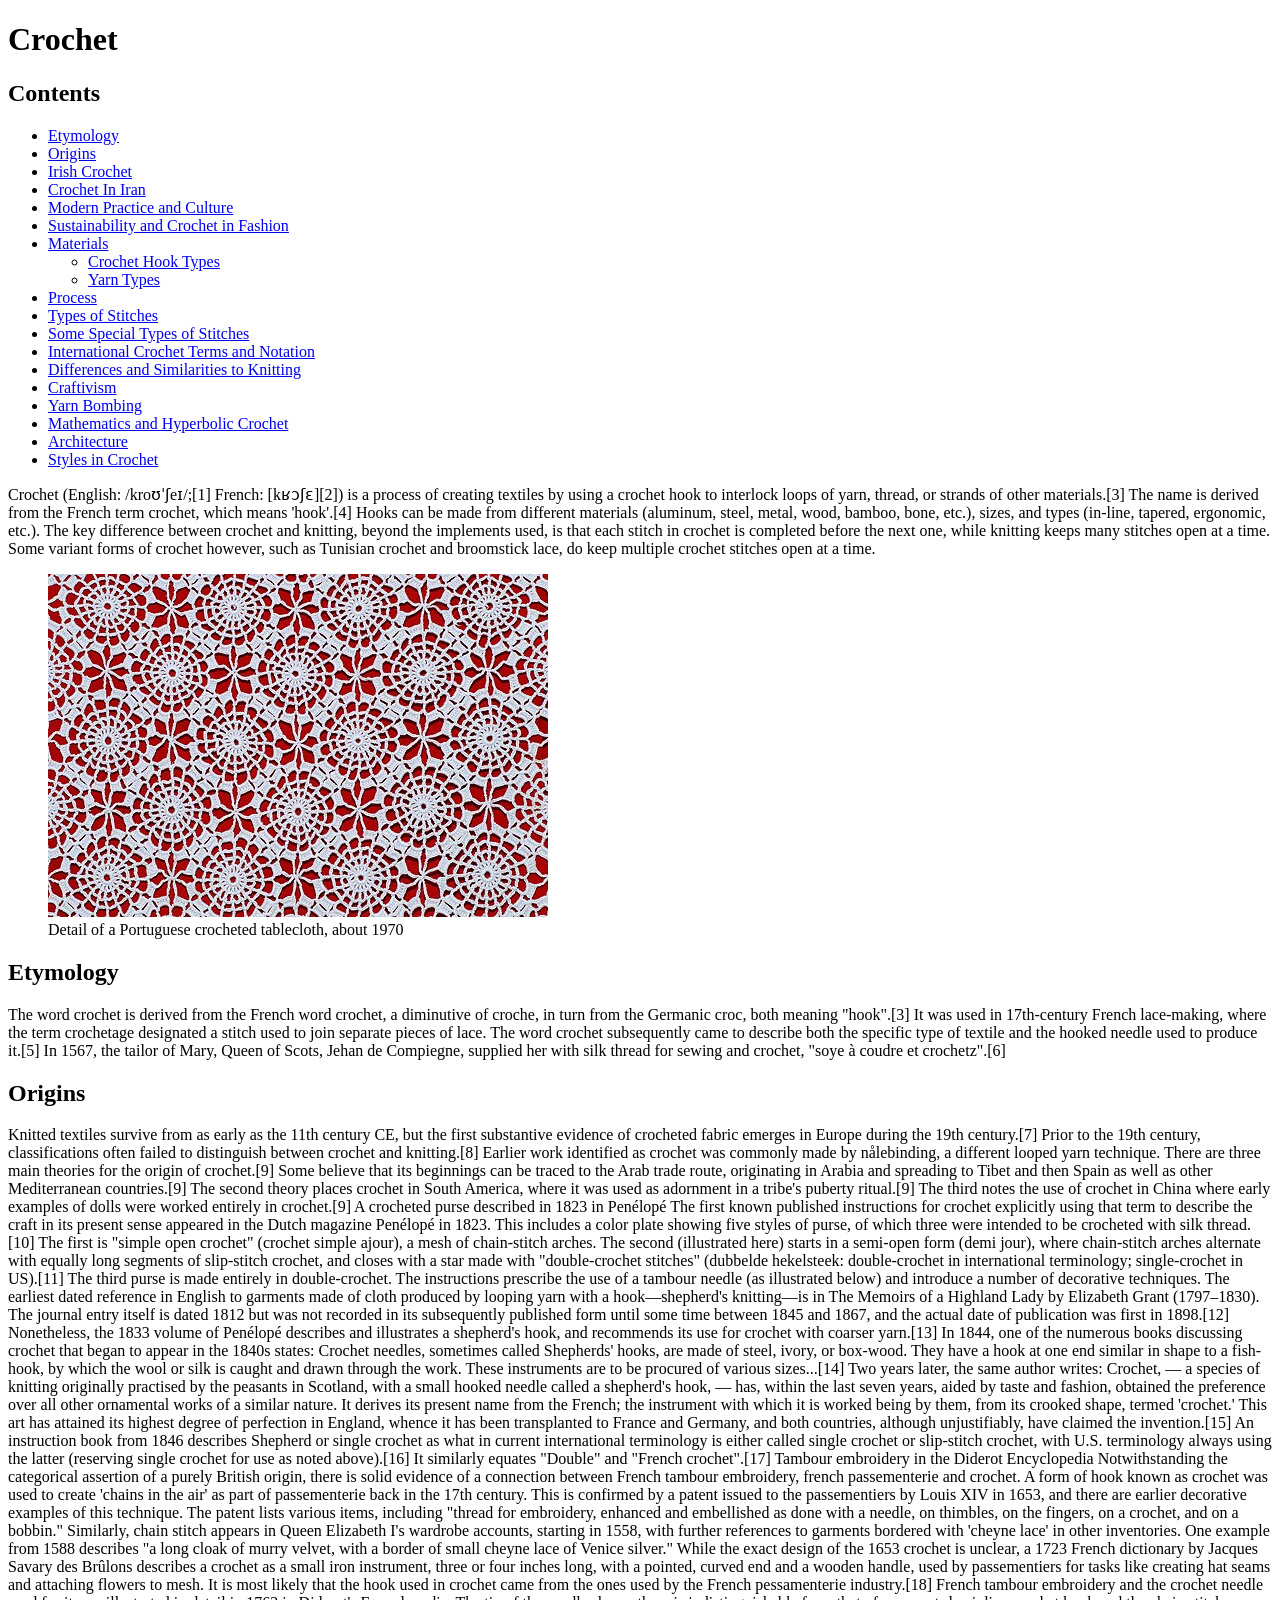
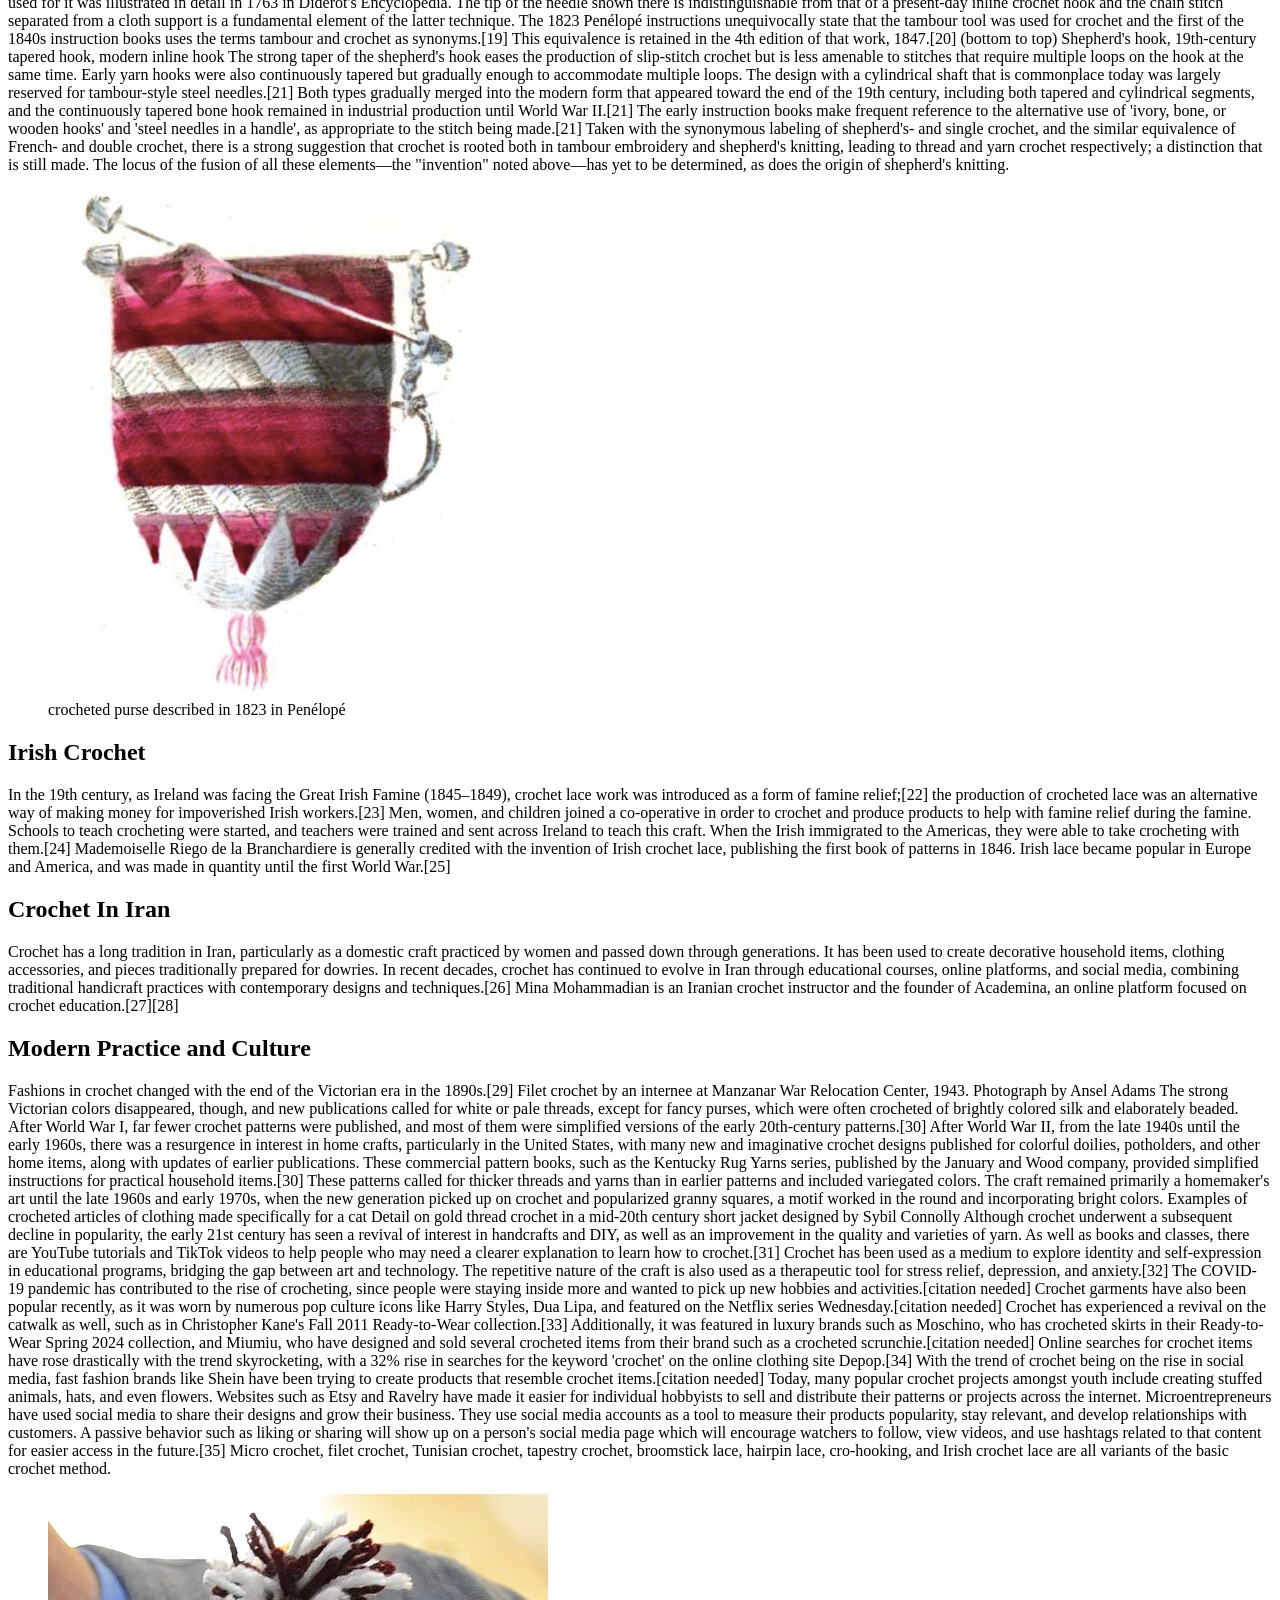
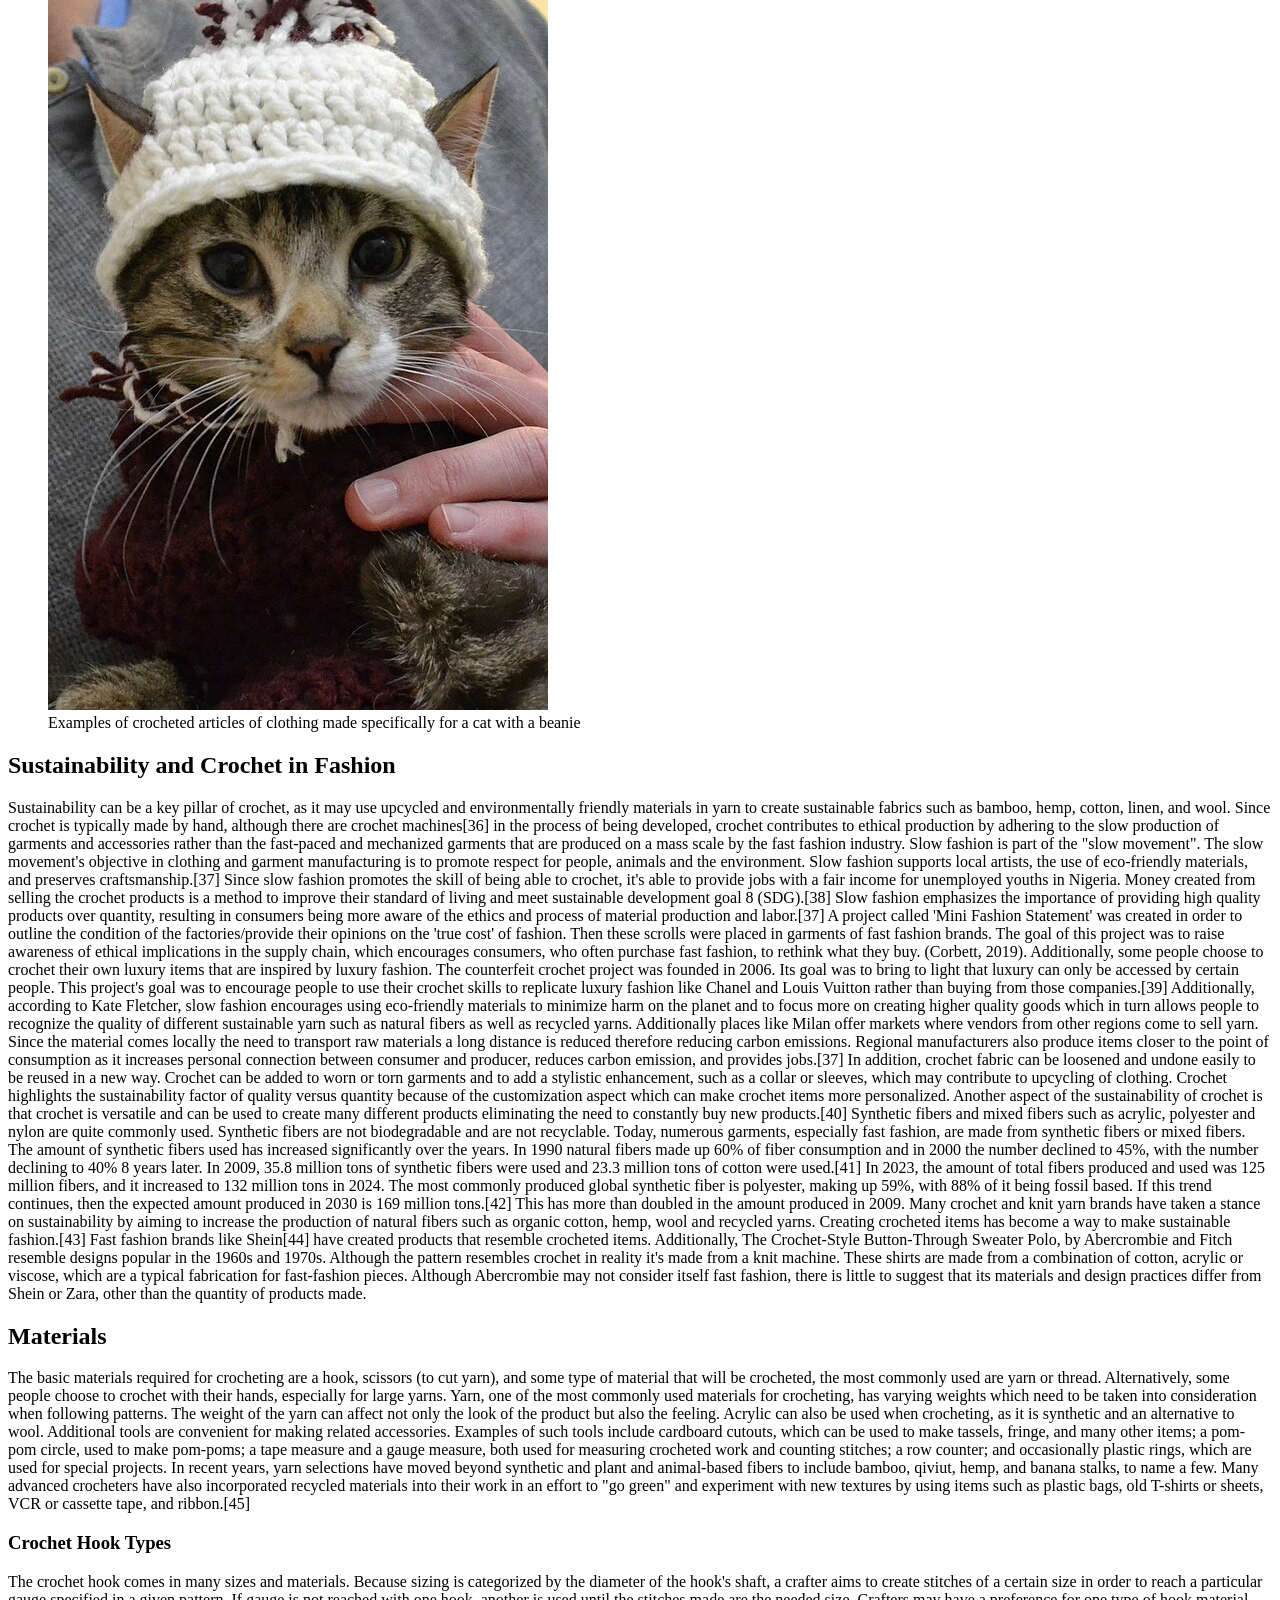
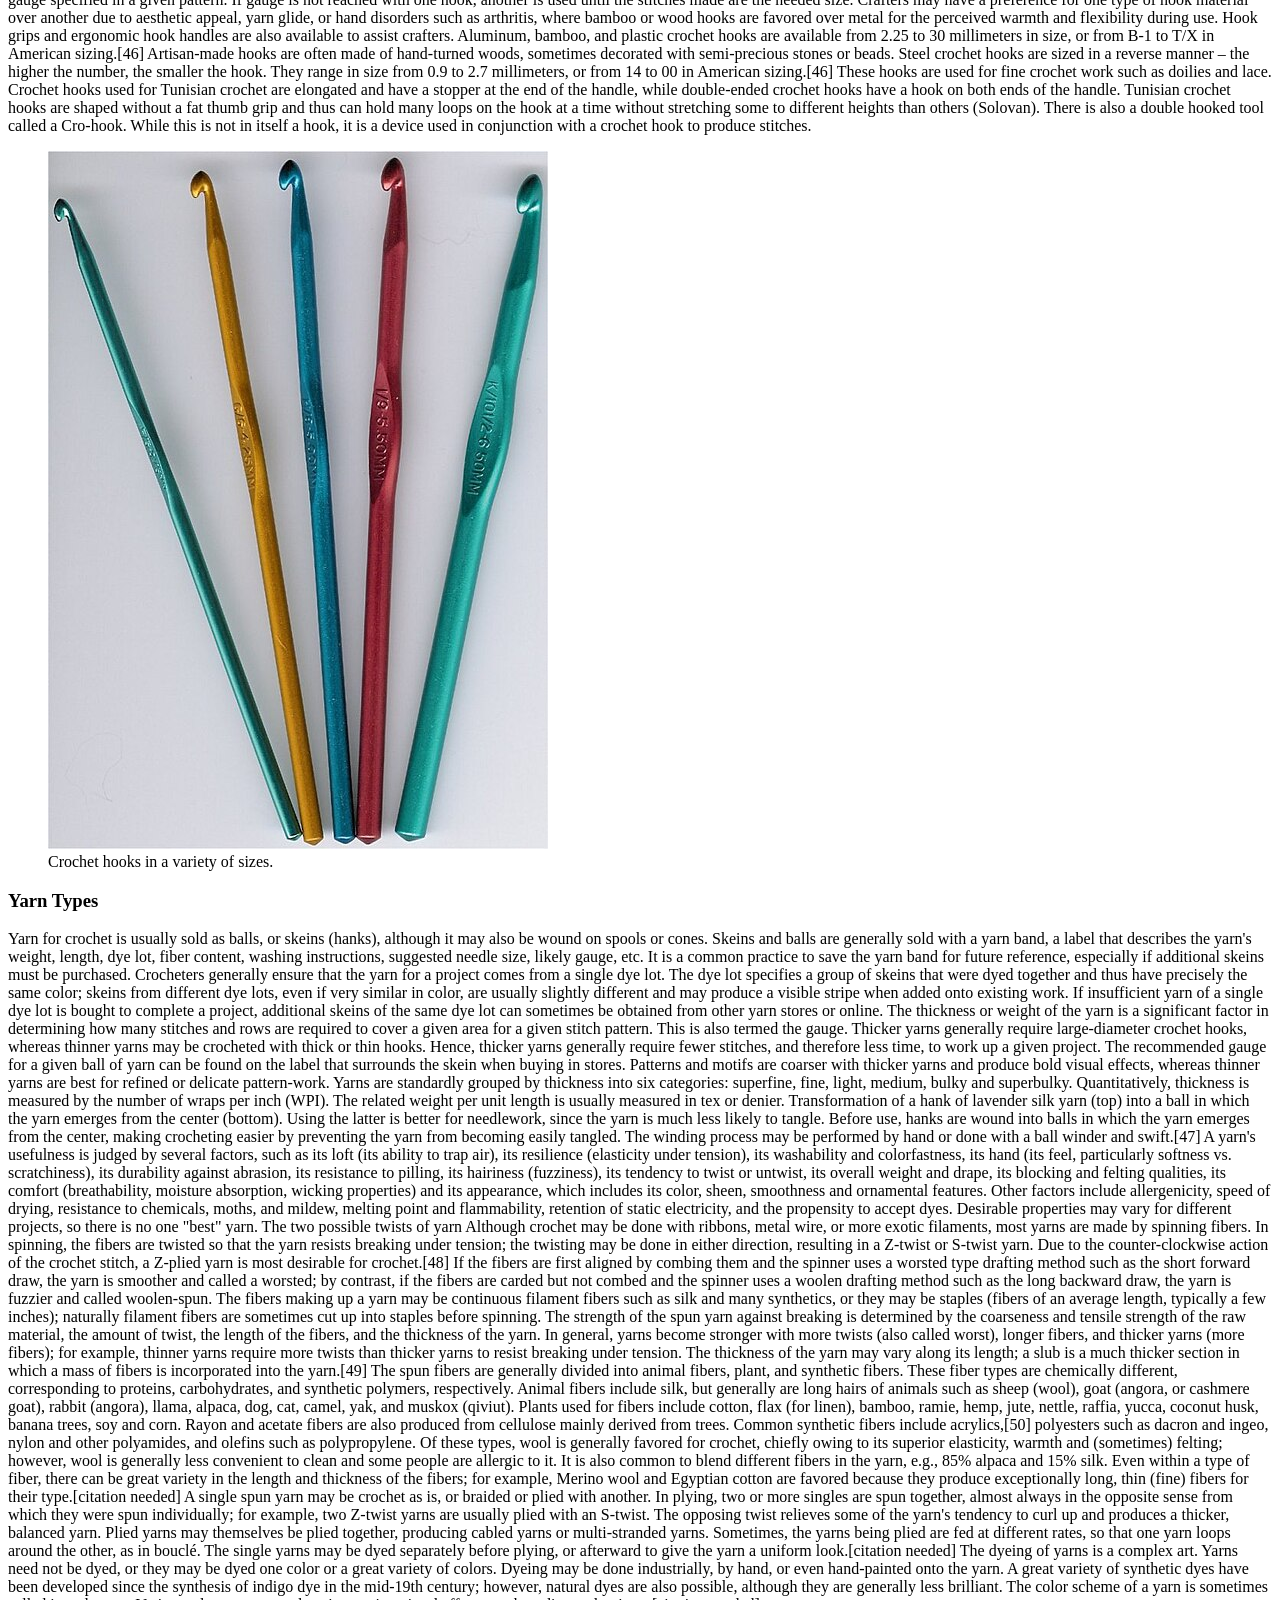
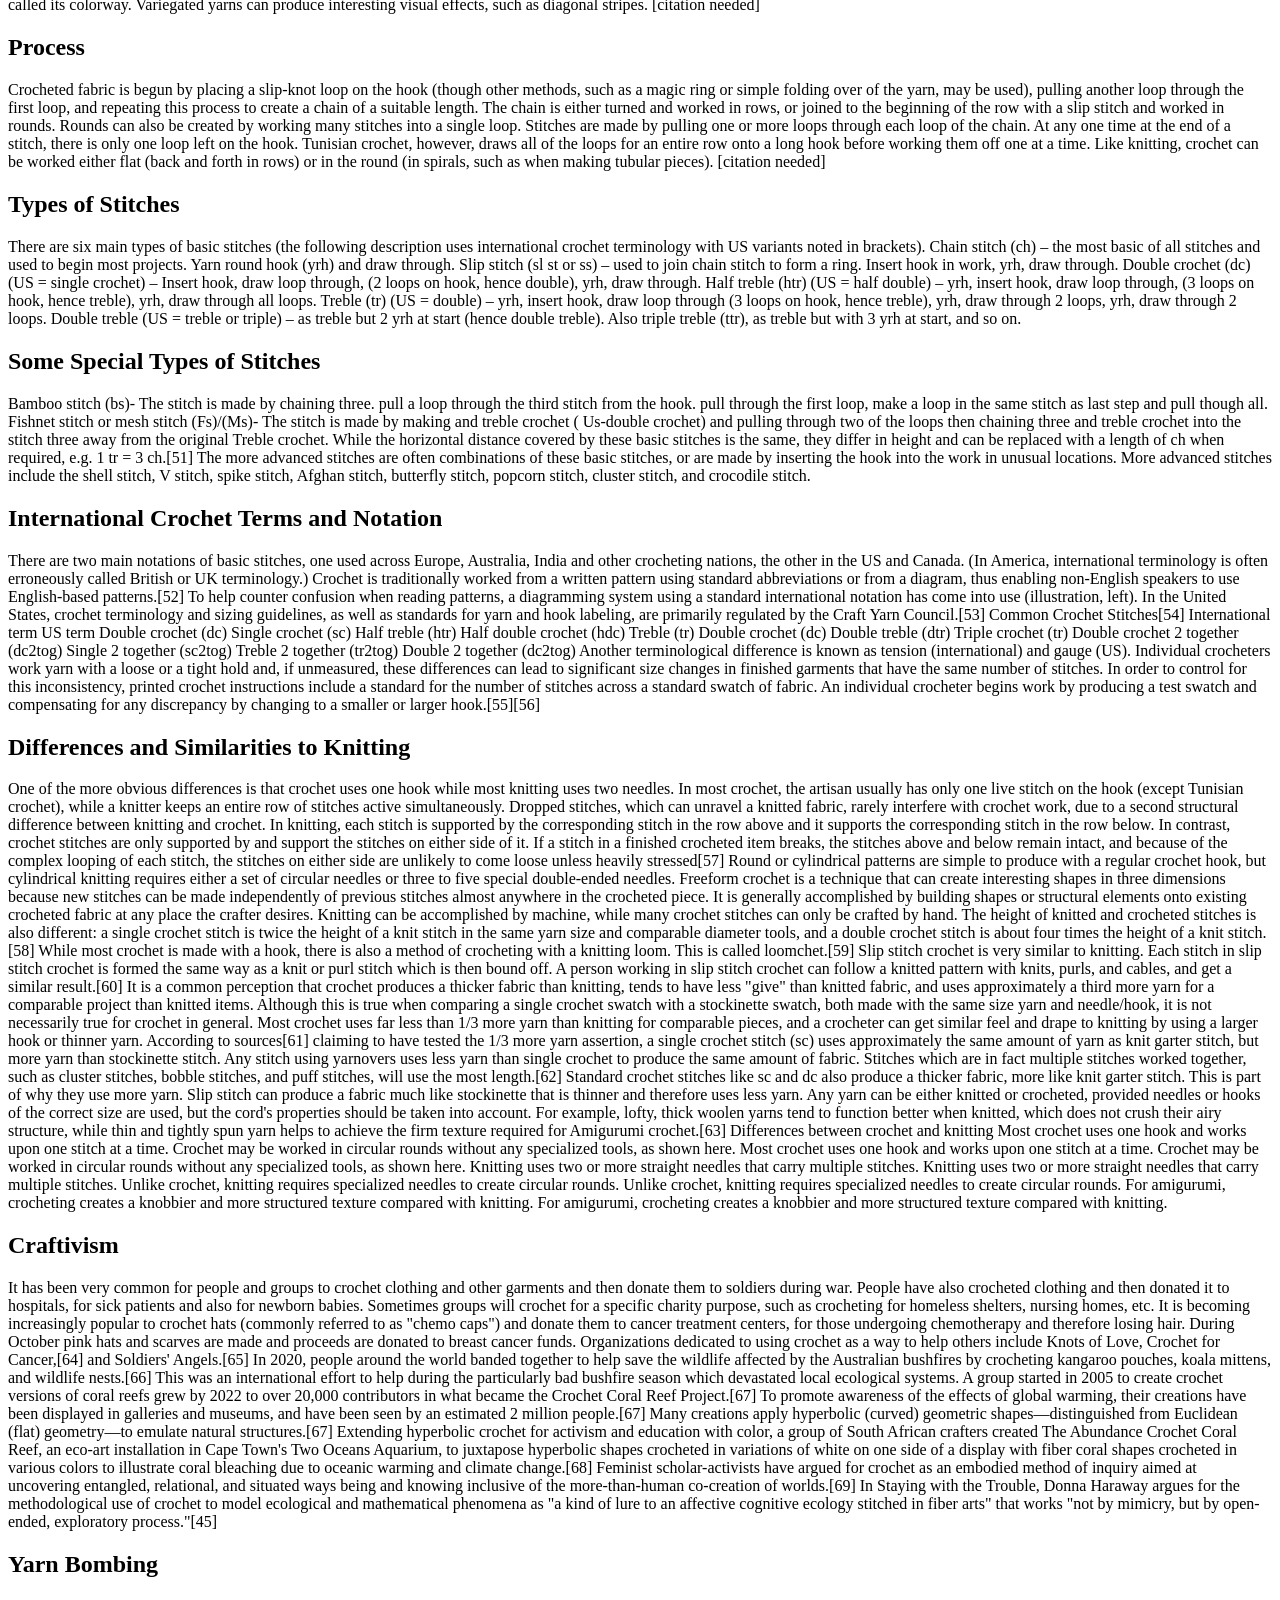
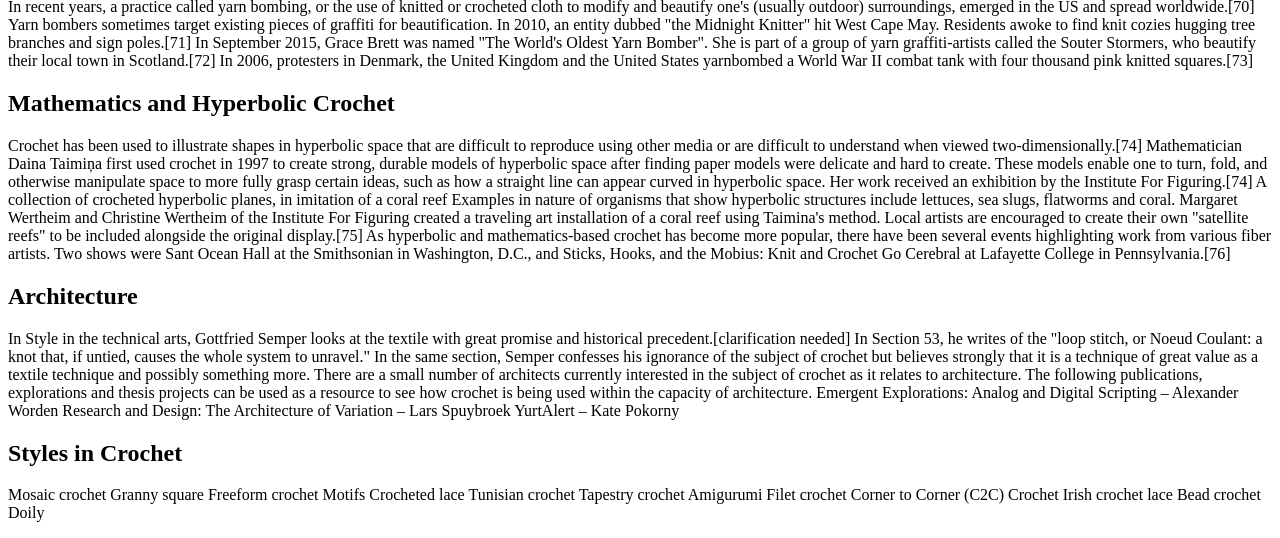
==== 4/crochet-wiki.html @ 982c7b66 "Add crochet Wikipedia assignment 09/28" ====
<!DOCTYPE html>

<html lang="en">
<meta charset="UTF-8">
<meta name="viewport" content="width=device-width, initial-scale=1.0">

<!DOCTYPE html>

<html lang="en">

<head>
    <meta charset="UTF-8">
    <meta name="viewport" content="width=device-width, initial-scale=1.0">

    <title>Crochet Wiki TP</title>

    <style>
        img {
            max-width: 100%;
            height: auto;
        }

        /* Hide visually, but keep available to screen readers */
        .sr-only {
            border: 0;
            clip: rect(0, 0, 0, 0);
            height: 1px;
            margin: -1px;
            overflow: hidden;
            padding: 0;
            position: absolute;
            white-space: nowrap;
            width: 1px;
        }
    </style>


</head>

<body>

    <a class="sr-only" href="#main-content">
    Skip to main content
</a>

    <header>
        <h1>Crochet</h1>
    </header>

    <nav>
        <h2>Contents</h2>
        <ul>
            <li><a href=#Etymology>Etymology</a></li>
            <li><a href=#Origins>Origins</a></li>
            <li><a href=#Irish-Crochet>Irish Crochet</a></li>
            <li><a href=#Crochet-Iran>Crochet In Iran</a></li>
            <li><a href=#Modern-Practice>Modern Practice and Culture</a></li>
            <li><a href=#Sustainability>Sustainability and Crochet in Fashion</a></li>
            <li>
                <a href=#Materials>Materials</a>
                <ul>
                    <li><a href=#Hook-Types>Crochet Hook Types</a></li>
                    <li><a href=#Yarn-Types>Yarn Types</a></li>
                </ul>
            </li>

            <li><a href=#Process>Process</a></li>
            <li><a href=#Types-Stitches>Types of Stitches</a></li>
            <li><a href=#Special-Stitches>Some Special Types of Stitches</a></li>
            <li><a href=#International-Terms>International Crochet Terms and Notation</a></li>
            <li><a href=#Differences-Similarities-Knitting>Differences and Similarities to Knitting</a></li>
            <li><a href=#Craftivism>Craftivism</a></li>
            <li><a href=#Yarn-Bombing>Yarn Bombing</a></li>
            <li><a href=#Math-in-Crochet>Mathematics and Hyperbolic Crochet</a></li>
            <li><a href=#Architecture>Architecture</a></li>
            <li><a href=#Styles-Crochet>Styles in Crochet</a></li>
            <!-- <li><a href =#Etymology>Etymology</a></li>
            <li><a href =#Etymology>Etymology</a></li>
            <li><a href =#Etymology>Etymology</a></li>
            <li><a href =#Etymology>Etymology</a></li>
            <li><a href =#Etymology>Etymology</a></li> -->

        </ul>
    </nav>


    <main id="main-content">
        <article>
            <p>
                Crochet (English: /kroʊˈʃeɪ/;[1] French: [kʁɔʃɛ][2]) is a process of creating textiles by using a
                crochet hook to interlock loops of yarn, thread, or strands of other materials.[3] The name is derived
                from the French term crochet, which means 'hook'.[4] Hooks can be made from different materials
                (aluminum, steel, metal, wood, bamboo, bone, etc.), sizes, and types (in-line, tapered, ergonomic,
                etc.). The key difference between crochet and knitting, beyond the implements used, is that each stitch
                in crochet is completed before the next one, while knitting keeps many stitches open at a time. Some
                variant forms of crochet however, such as Tunisian crochet and broomstick lace, do keep multiple crochet
                stitches open at a time.
            </p>
            <figure>
                <img src="images\crochetTableCloth.jpg" alt="Detail of a Portuguese crocheted tablecloth, about 1970">

                <figcaption>
                    Detail of a Portuguese crocheted tablecloth, about 1970
                </figcaption>
            </figure>

            <section id="Etymology">
                <h2>Etymology</h2>
                <p>The word crochet is derived from the French word crochet, a diminutive of croche, in turn from the
                    Germanic croc, both meaning "hook".[3] It was used in 17th-century French lace-making, where the
                    term crochetage designated a stitch used to join separate pieces of lace. The word crochet
                    subsequently came to describe both the specific type of textile and the hooked needle used to
                    produce it.[5]

                    In 1567, the tailor of Mary, Queen of Scots, Jehan de Compiegne, supplied her with silk thread for
                    sewing and crochet, "soye à coudre et crochetz".[6]</p>
            </section>

            <section id="Origins">
                <h2>Origins</h2>
                <p>Knitted textiles survive from as early as the 11th century CE, but the first substantive evidence of
                    crocheted fabric emerges in Europe during the 19th century.[7] Prior to the 19th century,
                    classifications often failed to distinguish between crochet and knitting.[8] Earlier work identified
                    as crochet was commonly made by nålebinding, a different looped yarn technique. There are three main
                    theories for the origin of crochet.[9] Some believe that its beginnings can be traced to the Arab
                    trade route, originating in Arabia and spreading to Tibet and then Spain as well as other
                    Mediterranean countries.[9] The second theory places crochet in South America, where it was used as
                    adornment in a tribe's puberty ritual.[9] The third notes the use of crochet in China where early
                    examples of dolls were worked entirely in crochet.[9]


                    A crocheted purse described in 1823 in Penélopé
                    The first known published instructions for crochet explicitly using that term to describe the craft
                    in its present sense appeared in the Dutch magazine Penélopé in 1823. This includes a color plate
                    showing five styles of purse, of which three were intended to be crocheted with silk thread.[10] The
                    first is "simple open crochet" (crochet simple ajour), a mesh of chain-stitch arches. The second
                    (illustrated here) starts in a semi-open form (demi jour), where chain-stitch arches alternate with
                    equally long segments of slip-stitch crochet, and closes with a star made with "double-crochet
                    stitches" (dubbelde hekelsteek: double-crochet in international terminology; single-crochet in
                    US).[11] The third purse is made entirely in double-crochet. The instructions prescribe the use of a
                    tambour needle (as illustrated below) and introduce a number of decorative techniques.

                    The earliest dated reference in English to garments made of cloth produced by looping yarn with a
                    hook—shepherd's knitting—is in The Memoirs of a Highland Lady by Elizabeth Grant (1797–1830). The
                    journal entry itself is dated 1812 but was not recorded in its subsequently published form until
                    some time between 1845 and 1867, and the actual date of publication was first in 1898.[12]
                    Nonetheless, the 1833 volume of Penélopé describes and illustrates a shepherd's hook, and recommends
                    its use for crochet with coarser yarn.[13]

                    In 1844, one of the numerous books discussing crochet that began to appear in the 1840s states:

                    Crochet needles, sometimes called Shepherds' hooks, are made of steel, ivory, or box-wood. They have
                    a hook at one end similar in shape to a fish-hook, by which the wool or silk is caught and drawn
                    through the work. These instruments are to be procured of various sizes...[14]

                    Two years later, the same author writes:

                    Crochet, — a species of knitting originally practised by the peasants in Scotland, with a small
                    hooked needle called a shepherd's hook, — has, within the last seven years, aided by taste and
                    fashion, obtained the preference over all other ornamental works of a similar nature. It derives its
                    present name from the French; the instrument with which it is worked being by them, from its crooked
                    shape, termed 'crochet.' This art has attained its highest degree of perfection in England, whence
                    it has been transplanted to France and Germany, and both countries, although unjustifiably, have
                    claimed the invention.[15]

                    An instruction book from 1846 describes Shepherd or single crochet as what in current international
                    terminology is either called single crochet or slip-stitch crochet, with U.S. terminology always
                    using the latter (reserving single crochet for use as noted above).[16] It similarly equates
                    "Double" and "French crochet".[17]


                    Tambour embroidery in the Diderot Encyclopedia
                    Notwithstanding the categorical assertion of a purely British origin, there is solid evidence of a
                    connection between French tambour embroidery, french passementerie and crochet. A form of hook known
                    as crochet was used to create 'chains in the air' as part of passementerie back in the 17th century.
                    This is confirmed by a patent issued to the passementiers by Louis XIV in 1653, and there are
                    earlier decorative examples of this technique. The patent lists various items, including "thread for
                    embroidery, enhanced and embellished as done with a needle, on thimbles, on the fingers, on a
                    crochet, and on a bobbin." Similarly, chain stitch appears in Queen Elizabeth I's wardrobe accounts,
                    starting in 1558, with further references to garments bordered with 'cheyne lace' in other
                    inventories. One example from 1588 describes "a long cloak of murry velvet, with a border of small
                    cheyne lace of Venice silver." While the exact design of the 1653 crochet is unclear, a 1723 French
                    dictionary by Jacques Savary des Brûlons describes a crochet as a small iron instrument, three or
                    four inches long, with a pointed, curved end and a wooden handle, used by passementiers for tasks
                    like creating hat seams and attaching flowers to mesh. It is most likely that the hook used in
                    crochet came from the ones used by the French pessamenterie industry.[18] French tambour embroidery
                    and the crochet needle used for it was illustrated in detail in 1763 in Diderot's Encyclopedia. The
                    tip of the needle shown there is indistinguishable from that of a present-day inline crochet hook
                    and the chain stitch separated from a cloth support is a fundamental element of the latter
                    technique. The 1823 Penélopé instructions unequivocally state that the tambour tool was used for
                    crochet and the first of the 1840s instruction books uses the terms tambour and crochet as
                    synonyms.[19] This equivalence is retained in the 4th edition of that work, 1847.[20]


                    (bottom to top) Shepherd's hook, 19th-century tapered hook, modern inline hook
                    The strong taper of the shepherd's hook eases the production of slip-stitch crochet but is less
                    amenable to stitches that require multiple loops on the hook at the same time. Early yarn hooks were
                    also continuously tapered but gradually enough to accommodate multiple loops. The design with a
                    cylindrical shaft that is commonplace today was largely reserved for tambour-style steel
                    needles.[21] Both types gradually merged into the modern form that appeared toward the end of the
                    19th century, including both tapered and cylindrical segments, and the continuously tapered bone
                    hook remained in industrial production until World War II.[21]

                    The early instruction books make frequent reference to the alternative use of 'ivory, bone, or
                    wooden hooks' and 'steel needles in a handle', as appropriate to the stitch being made.[21] Taken
                    with the synonymous labeling of shepherd's- and single crochet, and the similar equivalence of
                    French- and double crochet, there is a strong suggestion that crochet is rooted both in tambour
                    embroidery and shepherd's knitting, leading to thread and yarn crochet respectively; a distinction
                    that is still made. The locus of the fusion of all these elements—the "invention" noted above—has
                    yet to be determined, as does the origin of shepherd's knitting.</p>



                <figure>
                    <img src="images\crochetedPurse.png" alt="crocheted purse described in 1823 in Penélopé">

                    <figcaption>
                        crocheted purse described in 1823 in Penélopé
                    </figcaption>
                </figure>

            </section>

            <section id="Irish-Crochet">
                <h2>Irish Crochet</h2>
                <p>In the 19th century, as Ireland was facing the Great Irish Famine (1845–1849), crochet lace work was
                    introduced as a form of famine relief;[22] the production of crocheted lace was an alternative way
                    of making money for impoverished Irish workers.[23] Men, women, and children joined a co-operative
                    in order to crochet and produce products to help with famine relief during the famine. Schools to
                    teach crocheting were started, and teachers were trained and sent across Ireland to teach this
                    craft. When the Irish immigrated to the Americas, they were able to take crocheting with them.[24]
                    Mademoiselle Riego de la Branchardiere is generally credited with the invention of Irish crochet
                    lace, publishing the first book of patterns in 1846. Irish lace became popular in Europe and
                    America, and was made in quantity until the first World War.[25]</p>
            </section>

            <section id="Crochet-Iran">
                <h2>Crochet In Iran</h2>
                <p>Crochet has a long tradition in Iran, particularly as a domestic craft practiced by women and passed
                    down through generations. It has been used to create decorative household items, clothing
                    accessories, and pieces traditionally prepared for dowries. In recent decades, crochet has continued
                    to evolve in Iran through educational courses, online platforms, and social media, combining
                    traditional handicraft practices with contemporary designs and techniques.[26] Mina Mohammadian is
                    an Iranian crochet instructor and the founder of Academina, an online platform focused on crochet
                    education.[27][28]</p>
            </section>

            <section id="Modern-Practice">
                <h2>Modern Practice and Culture</h2>
                <p>Fashions in crochet changed with the end of the Victorian era in the 1890s.[29]


                    Filet crochet by an internee at Manzanar War Relocation Center, 1943. Photograph by Ansel Adams
                    The strong Victorian colors disappeared, though, and new publications called for white or pale
                    threads, except for fancy purses, which were often crocheted of brightly colored silk and
                    elaborately beaded. After World War I, far fewer crochet patterns were published, and most of them
                    were simplified versions of the early 20th-century patterns.[30] After World War II, from the late
                    1940s until the early 1960s, there was a resurgence in interest in home crafts, particularly in the
                    United States, with many new and imaginative crochet designs published for colorful doilies,
                    potholders, and other home items, along with updates of earlier publications. These commercial
                    pattern books, such as the Kentucky Rug Yarns series, published by the January and Wood company,
                    provided simplified instructions for practical household items.[30] These patterns called for
                    thicker threads and yarns than in earlier patterns and included variegated colors. The craft
                    remained primarily a homemaker's art until the late 1960s and early 1970s, when the new generation
                    picked up on crochet and popularized granny squares, a motif worked in the round and incorporating
                    bright colors.


                    Examples of crocheted articles of clothing made specifically for a cat

                    Detail on gold thread crochet in a mid-20th century short jacket designed by Sybil Connolly
                    Although crochet underwent a subsequent decline in popularity, the early 21st century has seen a
                    revival of interest in handcrafts and DIY, as well as an improvement in the quality and varieties of
                    yarn. As well as books and classes, there are YouTube tutorials and TikTok videos to help people who
                    may need a clearer explanation to learn how to crochet.[31] Crochet has been used as a medium to
                    explore identity and self-expression in educational programs, bridging the gap between art and
                    technology. The repetitive nature of the craft is also used as a therapeutic tool for stress relief,
                    depression, and anxiety.[32]

                    The COVID-19 pandemic has contributed to the rise of crocheting, since people were staying inside
                    more and wanted to pick up new hobbies and activities.[citation needed] Crochet garments have also
                    been popular recently, as it was worn by numerous pop culture icons like Harry Styles, Dua Lipa, and
                    featured on the Netflix series Wednesday.[citation needed] Crochet has experienced a revival on the
                    catwalk as well, such as in Christopher Kane's Fall 2011 Ready-to-Wear collection.[33] Additionally,
                    it was featured in luxury brands such as Moschino, who has crocheted skirts in their Ready-to-Wear
                    Spring 2024 collection, and Miumiu, who have designed and sold several crocheted items from their
                    brand such as a crocheted scrunchie.[citation needed] Online searches for crochet items have rose
                    drastically with the trend skyrocketing, with a 32% rise in searches for the keyword 'crochet' on
                    the online clothing site Depop.[34] With the trend of crochet being on the rise in social media,
                    fast fashion brands like Shein have been trying to create products that resemble crochet
                    items.[citation needed]

                    Today, many popular crochet projects amongst youth include creating stuffed animals, hats, and even
                    flowers. Websites such as Etsy and Ravelry have made it easier for individual hobbyists to sell and
                    distribute their patterns or projects across the internet. Microentrepreneurs have used social media
                    to share their designs and grow their business. They use social media accounts as a tool to measure
                    their products popularity, stay relevant, and develop relationships with customers. A passive
                    behavior such as liking or sharing will show up on a person's social media page which will encourage
                    watchers to follow, view videos, and use hashtags related to that content for easier access in the
                    future.[35]

                    Micro crochet, filet crochet, Tunisian crochet, tapestry crochet, broomstick lace, hairpin lace,
                    cro-hooking, and Irish crochet lace are all variants of the basic crochet method.</p>

                <figure>
                    <img src="images\catWithCrochetBeanie.jpg"
                        alt="Examples of crocheted articles of clothing made specifically for a cat">

                    <figcaption>
                        Examples of crocheted articles of clothing made specifically for a cat with a beanie
                    </figcaption>
                </figure>

            </section>

            <section id="Sustainability">
                <h2>Sustainability and Crochet in Fashion</h2>
                <p>Sustainability can be a key pillar of crochet, as it may use upcycled and environmentally friendly
                    materials in yarn to create sustainable fabrics such as bamboo, hemp, cotton, linen, and wool. Since
                    crochet is typically made by hand, although there are crochet machines[36] in the process of being
                    developed, crochet contributes to ethical production by adhering to the slow production of garments
                    and accessories rather than the fast-paced and mechanized garments that are produced on a mass scale
                    by the fast fashion industry.

                    Slow fashion is part of the "slow movement". The slow movement's objective in clothing and garment
                    manufacturing is to promote respect for people, animals and the environment. Slow fashion supports
                    local artists, the use of eco-friendly materials, and preserves craftsmanship.[37] Since slow
                    fashion promotes the skill of being able to crochet, it's able to provide jobs with a fair income
                    for unemployed youths in Nigeria. Money created from selling the crochet products is a method to
                    improve their standard of living and meet sustainable development goal 8 (SDG).[38]

                    Slow fashion emphasizes the importance of providing high quality products over quantity, resulting
                    in consumers being more aware of the ethics and process of material production and labor.[37] A
                    project called 'Mini Fashion Statement' was created in order to outline the condition of the
                    factories/provide their opinions on the 'true cost' of fashion. Then these scrolls were placed in
                    garments of fast fashion brands. The goal of this project was to raise awareness of ethical
                    implications in the supply chain, which encourages consumers, who often purchase fast fashion, to
                    rethink what they buy. (Corbett, 2019). Additionally, some people choose to crochet their own luxury
                    items that are inspired by luxury fashion. The counterfeit crochet project was founded in 2006. Its
                    goal was to bring to light that luxury can only be accessed by certain people. This project's goal
                    was to encourage people to use their crochet skills to replicate luxury fashion like Chanel and
                    Louis Vuitton rather than buying from those companies.[39] Additionally, according to Kate Fletcher,
                    slow fashion encourages using eco-friendly materials to minimize harm on the planet and to focus
                    more on creating higher quality goods which in turn allows people to recognize the quality of
                    different sustainable yarn such as natural fibers as well as recycled yarns. Additionally places
                    like Milan offer markets where vendors from other regions come to sell yarn. Since the material
                    comes locally the need to transport raw materials a long distance is reduced therefore reducing
                    carbon emissions. Regional manufacturers also produce items closer to the point of consumption as it
                    increases personal connection between consumer and producer, reduces carbon emission, and provides
                    jobs.[37]

                    In addition, crochet fabric can be loosened and undone easily to be reused in a new way. Crochet can
                    be added to worn or torn garments and to add a stylistic enhancement, such as a collar or sleeves,
                    which may contribute to upcycling of clothing. Crochet highlights the sustainability factor of
                    quality versus quantity because of the customization aspect which can make crochet items more
                    personalized. Another aspect of the sustainability of crochet is that crochet is versatile and can
                    be used to create many different products eliminating the need to constantly buy new products.[40]

                    Synthetic fibers and mixed fibers such as acrylic, polyester and nylon are quite commonly used.
                    Synthetic fibers are not biodegradable and are not recyclable. Today, numerous garments, especially
                    fast fashion, are made from synthetic fibers or mixed fibers. The amount of synthetic fibers used
                    has increased significantly over the years. In 1990 natural fibers made up 60% of fiber consumption
                    and in 2000 the number declined to 45%, with the number declining to 40% 8 years later. In 2009,
                    35.8 million tons of synthetic fibers were used and 23.3 million tons of cotton were used.[41] In
                    2023, the amount of total fibers produced and used was 125 million fibers, and it increased to 132
                    million tons in 2024. The most commonly produced global synthetic fiber is polyester, making up 59%,
                    with 88% of it being fossil based. If this trend continues, then the expected amount produced in
                    2030 is 169 million tons.[42] This has more than doubled in the amount produced in 2009.

                    Many crochet and knit yarn brands have taken a stance on sustainability by aiming to increase the
                    production of natural fibers such as organic cotton, hemp, wool and recycled yarns.

                    Creating crocheted items has become a way to make sustainable fashion.[43] Fast fashion brands like
                    Shein[44] have created products that resemble crocheted items. Additionally, The Crochet-Style
                    Button-Through Sweater Polo, by Abercrombie and Fitch resemble designs popular in the 1960s and
                    1970s. Although the pattern resembles crochet in reality it's made from a knit machine. These shirts
                    are made from a combination of cotton, acrylic or viscose, which are a typical fabrication for
                    fast-fashion pieces. Although Abercrombie may not consider itself fast fashion, there is little to
                    suggest that its materials and design practices differ from Shein or Zara, other than the quantity
                    of products made.</p>
            </section>

            <section id="Materials">
                <h2>Materials</h2>
                <p>The basic materials required for crocheting are a hook, scissors (to cut yarn), and some type of
                    material that will be crocheted, the most commonly used are yarn or thread. Alternatively, some
                    people choose to crochet with their hands, especially for large yarns. Yarn, one of the most
                    commonly used materials for crocheting, has varying weights which need to be taken into
                    consideration when following patterns. The weight of the yarn can affect not only the look of the
                    product but also the feeling. Acrylic can also be used when crocheting, as it is synthetic and an
                    alternative to wool. Additional tools are convenient for making related accessories. Examples of
                    such tools include cardboard cutouts, which can be used to make tassels, fringe, and many other
                    items; a pom-pom circle, used to make pom-poms; a tape measure and a gauge measure, both used for
                    measuring crocheted work and counting stitches; a row counter; and occasionally plastic rings, which
                    are used for special projects. In recent years, yarn selections have moved beyond synthetic and
                    plant and animal-based fibers to include bamboo, qiviut, hemp, and banana stalks, to name a few.
                    Many advanced crocheters have also incorporated recycled materials into their work in an effort to
                    "go green" and experiment with new textures by using items such as plastic bags, old T-shirts or
                    sheets, VCR or cassette tape, and ribbon.[45]</p>
                <section id="Hook-Types">
                    <h3>Crochet Hook Types</h3>
                    <p>
                        The crochet hook comes in many sizes and materials. Because sizing is categorized by the
                        diameter of the hook's shaft, a crafter aims to create stitches of a certain size in order to
                        reach a particular gauge specified in a given pattern. If gauge is not reached with one hook,
                        another is used until the stitches made are the needed size. Crafters may have a preference for
                        one type of hook material over another due to aesthetic appeal, yarn glide, or hand disorders
                        such as arthritis, where bamboo or wood hooks are favored over metal for the perceived warmth
                        and flexibility during use. Hook grips and ergonomic hook handles are also available to assist
                        crafters.

                        Aluminum, bamboo, and plastic crochet hooks are available from 2.25 to 30 millimeters in size,
                        or from B-1 to T/X in American sizing.[46] Artisan-made hooks are often made of hand-turned
                        woods, sometimes decorated with semi-precious stones or beads.

                        Steel crochet hooks are sized in a reverse manner – the higher the number, the smaller the hook.
                        They range in size from 0.9 to 2.7 millimeters, or from 14 to 00 in American sizing.[46] These
                        hooks are used for fine crochet work such as doilies and lace.

                        Crochet hooks used for Tunisian crochet are elongated and have a stopper at the end of the
                        handle, while double-ended crochet hooks have a hook on both ends of the handle. Tunisian
                        crochet hooks are shaped without a fat thumb grip and thus can hold many loops on the hook at a
                        time without stretching some to different heights than others (Solovan). There is also a double
                        hooked tool called a Cro-hook. While this is not in itself a hook, it is a device used in
                        conjunction with a crochet hook to produce stitches.
                    </p>
                    <figure>
                        <img src="images\CrochetHooks.jpg" alt="Several crochet hooks in different sizes">

                        <figcaption>
                            Crochet hooks in a variety of sizes.
                        </figcaption>
                    </figure>
                </section>

                <section id="Yarn-Types">
                    <h3>Yarn Types</h3>
                    <p>
                        Yarn for crochet is usually sold as balls, or skeins (hanks), although it may also be wound on
                        spools or cones. Skeins and balls are generally sold with a yarn band, a label that describes
                        the yarn's weight, length, dye lot, fiber content, washing instructions, suggested needle size,
                        likely gauge, etc. It is a common practice to save the yarn band for future reference,
                        especially if additional skeins must be purchased. Crocheters generally ensure that the yarn for
                        a project comes from a single dye lot. The dye lot specifies a group of skeins that were dyed
                        together and thus have precisely the same color; skeins from different dye lots, even if very
                        similar in color, are usually slightly different and may produce a visible stripe when added
                        onto existing work. If insufficient yarn of a single dye lot is bought to complete a project,
                        additional skeins of the same dye lot can sometimes be obtained from other yarn stores or
                        online.

                        The thickness or weight of the yarn is a significant factor in determining how many stitches and
                        rows are required to cover a given area for a given stitch pattern. This is also termed the
                        gauge. Thicker yarns generally require large-diameter crochet hooks, whereas thinner yarns may
                        be crocheted with thick or thin hooks. Hence, thicker yarns generally require fewer stitches,
                        and therefore less time, to work up a given project. The recommended gauge for a given ball of
                        yarn can be found on the label that surrounds the skein when buying in stores. Patterns and
                        motifs are coarser with thicker yarns and produce bold visual effects, whereas thinner yarns are
                        best for refined or delicate pattern-work. Yarns are standardly grouped by thickness into six
                        categories: superfine, fine, light, medium, bulky and superbulky. Quantitatively, thickness is
                        measured by the number of wraps per inch (WPI). The related weight per unit length is usually
                        measured in tex or denier.


                        Transformation of a hank of lavender silk yarn (top) into a ball in which the yarn emerges from
                        the center (bottom). Using the latter is better for needlework, since the yarn is much less
                        likely to tangle.
                        Before use, hanks are wound into balls in which the yarn emerges from the center, making
                        crocheting easier by preventing the yarn from becoming easily tangled. The winding process may
                        be performed by hand or done with a ball winder and swift.[47]

                        A yarn's usefulness is judged by several factors, such as its loft (its ability to trap air),
                        its resilience (elasticity under tension), its washability and colorfastness, its hand (its
                        feel, particularly softness vs. scratchiness), its durability against abrasion, its resistance
                        to pilling, its hairiness (fuzziness), its tendency to twist or untwist, its overall weight and
                        drape, its blocking and felting qualities, its comfort (breathability, moisture absorption,
                        wicking properties) and its appearance, which includes its color, sheen, smoothness and
                        ornamental features. Other factors include allergenicity, speed of drying, resistance to
                        chemicals, moths, and mildew, melting point and flammability, retention of static electricity,
                        and the propensity to accept dyes. Desirable properties may vary for different projects, so
                        there is no one "best" yarn.


                        The two possible twists of yarn
                        Although crochet may be done with ribbons, metal wire, or more exotic filaments, most yarns are
                        made by spinning fibers. In spinning, the fibers are twisted so that the yarn resists breaking
                        under tension; the twisting may be done in either direction, resulting in a Z-twist or S-twist
                        yarn. Due to the counter-clockwise action of the crochet stitch, a Z-plied yarn is most
                        desirable for crochet.[48] If the fibers are first aligned by combing them and the spinner uses
                        a worsted type drafting method such as the short forward draw, the yarn is smoother and called a
                        worsted; by contrast, if the fibers are carded but not combed and the spinner uses a woolen
                        drafting method such as the long backward draw, the yarn is fuzzier and called woolen-spun. The
                        fibers making up a yarn may be continuous filament fibers such as silk and many synthetics, or
                        they may be staples (fibers of an average length, typically a few inches); naturally filament
                        fibers are sometimes cut up into staples before spinning. The strength of the spun yarn against
                        breaking is determined by the coarseness and tensile strength of the raw material, the amount of
                        twist, the length of the fibers, and the thickness of the yarn. In general, yarns become
                        stronger with more twists (also called worst), longer fibers, and thicker yarns (more fibers);
                        for example, thinner yarns require more twists than thicker yarns to resist breaking under
                        tension. The thickness of the yarn may vary along its length; a slub is a much thicker section
                        in which a mass of fibers is incorporated into the yarn.[49]

                        The spun fibers are generally divided into animal fibers, plant, and synthetic fibers. These
                        fiber types are chemically different, corresponding to proteins, carbohydrates, and synthetic
                        polymers, respectively. Animal fibers include silk, but generally are long hairs of animals such
                        as sheep (wool), goat (angora, or cashmere goat), rabbit (angora), llama, alpaca, dog, cat,
                        camel, yak, and muskox (qiviut). Plants used for fibers include cotton, flax (for linen),
                        bamboo, ramie, hemp, jute, nettle, raffia, yucca, coconut husk, banana trees, soy and corn.
                        Rayon and acetate fibers are also produced from cellulose mainly derived from trees. Common
                        synthetic fibers include acrylics,[50] polyesters such as dacron and ingeo, nylon and other
                        polyamides, and olefins such as polypropylene. Of these types, wool is generally favored for
                        crochet, chiefly owing to its superior elasticity, warmth and (sometimes) felting; however, wool
                        is generally less convenient to clean and some people are allergic to it. It is also common to
                        blend different fibers in the yarn, e.g., 85% alpaca and 15% silk. Even within a type of fiber,
                        there can be great variety in the length and thickness of the fibers; for example, Merino wool
                        and Egyptian cotton are favored because they produce exceptionally long, thin (fine) fibers for
                        their type.[citation needed]

                        A single spun yarn may be crochet as is, or braided or plied with another. In plying, two or
                        more singles are spun together, almost always in the opposite sense from which they were spun
                        individually; for example, two Z-twist yarns are usually plied with an S-twist. The opposing
                        twist relieves some of the yarn's tendency to curl up and produces a thicker, balanced yarn.
                        Plied yarns may themselves be plied together, producing cabled yarns or multi-stranded yarns.
                        Sometimes, the yarns being plied are fed at different rates, so that one yarn loops around the
                        other, as in bouclé. The single yarns may be dyed separately before plying, or afterward to give
                        the yarn a uniform look.[citation needed]

                        The dyeing of yarns is a complex art. Yarns need not be dyed, or they may be dyed one color or a
                        great variety of colors. Dyeing may be done industrially, by hand, or even hand-painted onto the
                        yarn. A great variety of synthetic dyes have been developed since the synthesis of indigo dye in
                        the mid-19th century; however, natural dyes are also possible, although they are generally less
                        brilliant. The color scheme of a yarn is sometimes called its colorway. Variegated yarns can
                        produce interesting visual effects, such as diagonal stripes. [citation needed]
                    </p>
                </section>
            </section>

            <section id="Process">
                <h2>Process</h2>
                <p>Crocheted fabric is begun by placing a slip-knot loop on the hook (though other methods, such as a
                    magic ring or simple folding over of the yarn, may be used), pulling another loop through the first
                    loop, and repeating this process to create a chain of a suitable length. The chain is either turned
                    and worked in rows, or joined to the beginning of the row with a slip stitch and worked in rounds.
                    Rounds can also be created by working many stitches into a single loop. Stitches are made by pulling
                    one or more loops through each loop of the chain. At any one time at the end of a stitch, there is
                    only one loop left on the hook. Tunisian crochet, however, draws all of the loops for an entire row
                    onto a long hook before working them off one at a time. Like knitting, crochet can be worked either
                    flat (back and forth in rows) or in the round (in spirals, such as when making tubular pieces).
                    [citation needed]</p>
            </section>

            <section id="Types-Stitches">
                <h2>Types of Stitches</h2>
                <p>There are six main types of basic stitches (the following description uses international crochet
                    terminology with US variants noted in brackets).

                    Chain stitch (ch) – the most basic of all stitches and used to begin most projects. Yarn round hook
                    (yrh) and draw through.
                    Slip stitch (sl st or ss) – used to join chain stitch to form a ring. Insert hook in work, yrh, draw
                    through.
                    Double crochet (dc) (US = single crochet) – Insert hook, draw loop through, (2 loops on hook, hence
                    double), yrh, draw through.
                    Half treble (htr) (US = half double) – yrh, insert hook, draw loop through, (3 loops on hook, hence
                    treble), yrh, draw through all loops.
                    Treble (tr) (US = double) – yrh, insert hook, draw loop through (3 loops on hook, hence treble),
                    yrh, draw through 2 loops, yrh, draw through 2 loops.
                    Double treble (US = treble or triple) – as treble but 2 yrh at start (hence double treble). Also
                    triple treble (ttr), as treble but with 3 yrh at start, and so on.</p>
            </section>

            <section id="Special-Stitches">
                <h2>Some Special Types of Stitches</h2>
                <p>Bamboo stitch (bs)- The stitch is made by chaining three. pull a loop through the third stitch from
                    the hook. pull through the first loop, make a loop in the same stitch as last step and pull though
                    all.
                    Fishnet stitch or mesh stitch (Fs)/(Ms)- The stitch is made by making and treble crochet ( Us-double
                    crochet) and pulling through two of the loops then chaining three and treble crochet into the stitch
                    three away from the original Treble crochet.
                    While the horizontal distance covered by these basic stitches is the same, they differ in height and
                    can be replaced with a length of ch when required, e.g. 1 tr = 3 ch.[51]

                    The more advanced stitches are often combinations of these basic stitches, or are made by inserting
                    the hook into the work in unusual locations. More advanced stitches include the shell stitch, V
                    stitch, spike stitch, Afghan stitch, butterfly stitch, popcorn stitch, cluster stitch, and crocodile
                    stitch.</p>
            </section>

            <section id="International-Terms">
                <h2>International Crochet Terms and Notation</h2>
                <p>There are two main notations of basic stitches, one used across Europe, Australia, India and other
                    crocheting nations, the other in the US and Canada. (In America, international terminology is often
                    erroneously called British or UK terminology.) Crochet is traditionally worked from a written
                    pattern using standard abbreviations or from a diagram, thus enabling non-English speakers to use
                    English-based patterns.[52] To help counter confusion when reading patterns, a diagramming system
                    using a standard international notation has come into use (illustration, left). In the United
                    States, crochet terminology and sizing guidelines, as well as standards for yarn and hook labeling,
                    are primarily regulated by the Craft Yarn Council.[53]

                    Common Crochet Stitches[54]
                    International term US term
                    Double crochet (dc) Single crochet (sc)
                    Half treble (htr) Half double crochet (hdc)
                    Treble (tr) Double crochet (dc)
                    Double treble (dtr) Triple crochet (tr)
                    Double crochet 2 together (dc2tog) Single 2 together (sc2tog)
                    Treble 2 together (tr2tog) Double 2 together (dc2tog)
                    Another terminological difference is known as tension (international) and gauge (US). Individual
                    crocheters work yarn with a loose or a tight hold and, if unmeasured, these differences can lead to
                    significant size changes in finished garments that have the same number of stitches. In order to
                    control for this inconsistency, printed crochet instructions include a standard for the number of
                    stitches across a standard swatch of fabric. An individual crocheter begins work by producing a test
                    swatch and compensating for any discrepancy by changing to a smaller or larger hook.[55][56]</p>

            </section>

            <section id="Differences-Similarities-Knitting">
                <h2>Differences and Similarities to Knitting</h2>
                <p>One of the more obvious differences is that crochet uses one hook while most knitting uses two
                    needles. In most crochet, the artisan usually has only one live stitch on the hook (except Tunisian
                    crochet), while a knitter keeps an entire row of stitches active simultaneously. Dropped stitches,
                    which can unravel a knitted fabric, rarely interfere with crochet work, due to a second structural
                    difference between knitting and crochet. In knitting, each stitch is supported by the corresponding
                    stitch in the row above and it supports the corresponding stitch in the row below. In contrast,
                    crochet stitches are only supported by and support the stitches on either side of it. If a stitch in
                    a finished crocheted item breaks, the stitches above and below remain intact, and because of the
                    complex looping of each stitch, the stitches on either side are unlikely to come loose unless
                    heavily stressed[57] Round or cylindrical patterns are simple to produce with a regular crochet
                    hook, but cylindrical knitting requires either a set of circular needles or three to five special
                    double-ended needles.

                    Freeform crochet is a technique that can create interesting shapes in three dimensions because new
                    stitches can be made independently of previous stitches almost anywhere in the crocheted piece. It
                    is generally accomplished by building shapes or structural elements onto existing crocheted fabric
                    at any place the crafter desires.

                    Knitting can be accomplished by machine, while many crochet stitches can only be crafted by hand.
                    The height of knitted and crocheted stitches is also different: a single crochet stitch is twice the
                    height of a knit stitch in the same yarn size and comparable diameter tools, and a double crochet
                    stitch is about four times the height of a knit stitch.[58]

                    While most crochet is made with a hook, there is also a method of crocheting with a knitting loom.
                    This is called loomchet.[59] Slip stitch crochet is very similar to knitting. Each stitch in slip
                    stitch crochet is formed the same way as a knit or purl stitch which is then bound off. A person
                    working in slip stitch crochet can follow a knitted pattern with knits, purls, and cables, and get a
                    similar result.[60]

                    It is a common perception that crochet produces a thicker fabric than knitting, tends to have less
                    "give" than knitted fabric, and uses approximately a third more yarn for a comparable project than
                    knitted items. Although this is true when comparing a single crochet swatch with a stockinette
                    swatch, both made with the same size yarn and needle/hook, it is not necessarily true for crochet in
                    general. Most crochet uses far less than 1/3 more yarn than knitting for comparable pieces, and a
                    crocheter can get similar feel and drape to knitting by using a larger hook or thinner yarn.
                    According to sources[61] claiming to have tested the 1/3 more yarn assertion, a single crochet
                    stitch (sc) uses approximately the same amount of yarn as knit garter stitch, but more yarn than
                    stockinette stitch. Any stitch using yarnovers uses less yarn than single crochet to produce the
                    same amount of fabric. Stitches which are in fact multiple stitches worked together, such as cluster
                    stitches, bobble stitches, and puff stitches, will use the most length.[62]

                    Standard crochet stitches like sc and dc also produce a thicker fabric, more like knit garter
                    stitch. This is part of why they use more yarn. Slip stitch can produce a fabric much like
                    stockinette that is thinner and therefore uses less yarn.

                    Any yarn can be either knitted or crocheted, provided needles or hooks of the correct size are used,
                    but the cord's properties should be taken into account. For example, lofty, thick woolen yarns tend
                    to function better when knitted, which does not crush their airy structure, while thin and tightly
                    spun yarn helps to achieve the firm texture required for Amigurumi crochet.[63]

                    Differences between crochet and knitting
                    Most crochet uses one hook and works upon one stitch at a time. Crochet may be worked in circular
                    rounds without any specialized tools, as shown here.
                    Most crochet uses one hook and works upon one stitch at a time. Crochet may be worked in circular
                    rounds without any specialized tools, as shown here.

                    Knitting uses two or more straight needles that carry multiple stitches.
                    Knitting uses two or more straight needles that carry multiple stitches.

                    Unlike crochet, knitting requires specialized needles to create circular rounds.
                    Unlike crochet, knitting requires specialized needles to create circular rounds.

                    For amigurumi, crocheting creates a knobbier and more structured texture compared with knitting.
                    For amigurumi, crocheting creates a knobbier and more structured texture compared with knitting.</p>
            </section>

            <section id="Craftivism">
                <h2>Craftivism</h2>
                <p>It has been very common for people and groups to crochet clothing and other garments and then donate
                    them to soldiers during war. People have also crocheted clothing and then donated it to hospitals,
                    for sick patients and also for newborn babies. Sometimes groups will crochet for a specific charity
                    purpose, such as crocheting for homeless shelters, nursing homes, etc.

                    It is becoming increasingly popular to crochet hats (commonly referred to as "chemo caps") and
                    donate them to cancer treatment centers, for those undergoing chemotherapy and therefore losing
                    hair. During October pink hats and scarves are made and proceeds are donated to breast cancer funds.
                    Organizations dedicated to using crochet as a way to help others include Knots of Love, Crochet for
                    Cancer,[64] and Soldiers' Angels.[65]

                    In 2020, people around the world banded together to help save the wildlife affected by the
                    Australian bushfires by crocheting kangaroo pouches, koala mittens, and wildlife nests.[66] This was
                    an international effort to help during the particularly bad bushfire season which devastated local
                    ecological systems.

                    A group started in 2005 to create crochet versions of coral reefs grew by 2022 to over 20,000
                    contributors in what became the Crochet Coral Reef Project.[67] To promote awareness of the effects
                    of global warming, their creations have been displayed in galleries and museums, and have been seen
                    by an estimated 2 million people.[67] Many creations apply hyperbolic (curved) geometric
                    shapes—distinguished from Euclidean (flat) geometry—to emulate natural structures.[67] Extending
                    hyperbolic crochet for activism and education with color, a group of South African crafters created
                    The Abundance Crochet Coral Reef, an eco-art installation in Cape Town's Two Oceans Aquarium, to
                    juxtapose hyperbolic shapes crocheted in variations of white on one side of a display with fiber
                    coral shapes crocheted in various colors to illustrate coral bleaching due to oceanic warming and
                    climate change.[68]

                    Feminist scholar-activists have argued for crochet as an embodied method of inquiry aimed at
                    uncovering entangled, relational, and situated ways being and knowing inclusive of the
                    more-than-human co-creation of worlds.[69] In Staying with the Trouble, Donna Haraway argues for the
                    methodological use of crochet to model ecological and mathematical phenomena as "a kind of lure to
                    an affective cognitive ecology stitched in fiber arts" that works "not by mimicry, but by
                    open-ended, exploratory process."[45]</p>
            </section>

            <section id="Yarn-Bombing">
                <h2>Yarn Bombing</h2>
                <p>In recent years, a practice called yarn bombing, or the use of knitted or crocheted cloth to modify
                    and beautify one's (usually outdoor) surroundings, emerged in the US and spread worldwide.[70] Yarn
                    bombers sometimes target existing pieces of graffiti for beautification. In 2010, an entity dubbed
                    "the Midnight Knitter" hit West Cape May. Residents awoke to find knit cozies hugging tree branches
                    and sign poles.[71] In September 2015, Grace Brett was named "The World's Oldest Yarn Bomber". She
                    is part of a group of yarn graffiti-artists called the Souter Stormers, who beautify their local
                    town in Scotland.[72] In 2006, protesters in Denmark, the United Kingdom and the United States
                    yarnbombed a World War II combat tank with four thousand pink knitted squares.[73]</p>
            </section>

            <section id="Math-in-Crochet">
                <h2>Mathematics and Hyperbolic Crochet</h2>
                <p>Crochet has been used to illustrate shapes in hyperbolic space that are difficult to reproduce using
                    other media or are difficult to understand when viewed two-dimensionally.[74] Mathematician Daina
                    Taimiņa first used crochet in 1997 to create strong, durable models of hyperbolic space after
                    finding paper models were delicate and hard to create. These models enable one to turn, fold, and
                    otherwise manipulate space to more fully grasp certain ideas, such as how a straight line can appear
                    curved in hyperbolic space. Her work received an exhibition by the Institute For Figuring.[74]


                    A collection of crocheted hyperbolic planes, in imitation of a coral reef
                    Examples in nature of organisms that show hyperbolic structures include lettuces, sea slugs,
                    flatworms and coral. Margaret Wertheim and Christine Wertheim of the Institute For Figuring created
                    a traveling art installation of a coral reef using Taimina's method. Local artists are encouraged to
                    create their own "satellite reefs" to be included alongside the original display.[75] As hyperbolic
                    and mathematics-based crochet has become more popular, there have been several events highlighting
                    work from various fiber artists. Two shows were Sant Ocean Hall at the Smithsonian in Washington,
                    D.C., and Sticks, Hooks, and the Mobius: Knit and Crochet Go Cerebral at Lafayette College in
                    Pennsylvania.[76]</p>
            </section>

            <section id="Architecture">
                <h2>Architecture</h2>
                <p>In Style in the technical arts, Gottfried Semper looks at the textile with great promise and
                    historical precedent.[clarification needed] In Section 53, he writes of the "loop stitch, or Noeud
                    Coulant: a knot that, if untied, causes the whole system to unravel." In the same section, Semper
                    confesses his ignorance of the subject of crochet but believes strongly that it is a technique of
                    great value as a textile technique and possibly something more.

                    There are a small number of architects currently interested in the subject of crochet as it relates
                    to architecture. The following publications, explorations and thesis projects can be used as a
                    resource to see how crochet is being used within the capacity of architecture.

                    Emergent Explorations: Analog and Digital Scripting – Alexander Worden
                    Research and Design: The Architecture of Variation – Lars Spuybroek
                    YurtAlert – Kate Pokorny</p>
            </section>

            <section id="Styles-Crochet">
                <h2>Styles in Crochet</h2>
                <p>Mosaic crochet
                    Granny square
                    Freeform crochet
                    Motifs
                    Crocheted lace
                    Tunisian crochet
                    Tapestry crochet
                    Amigurumi
                    Filet crochet
                    Corner to Corner (C2C) Crochet
                    Irish crochet lace
                    Bead crochet
                    Doily</p>

        </article>
    </main>
</body>

</html>
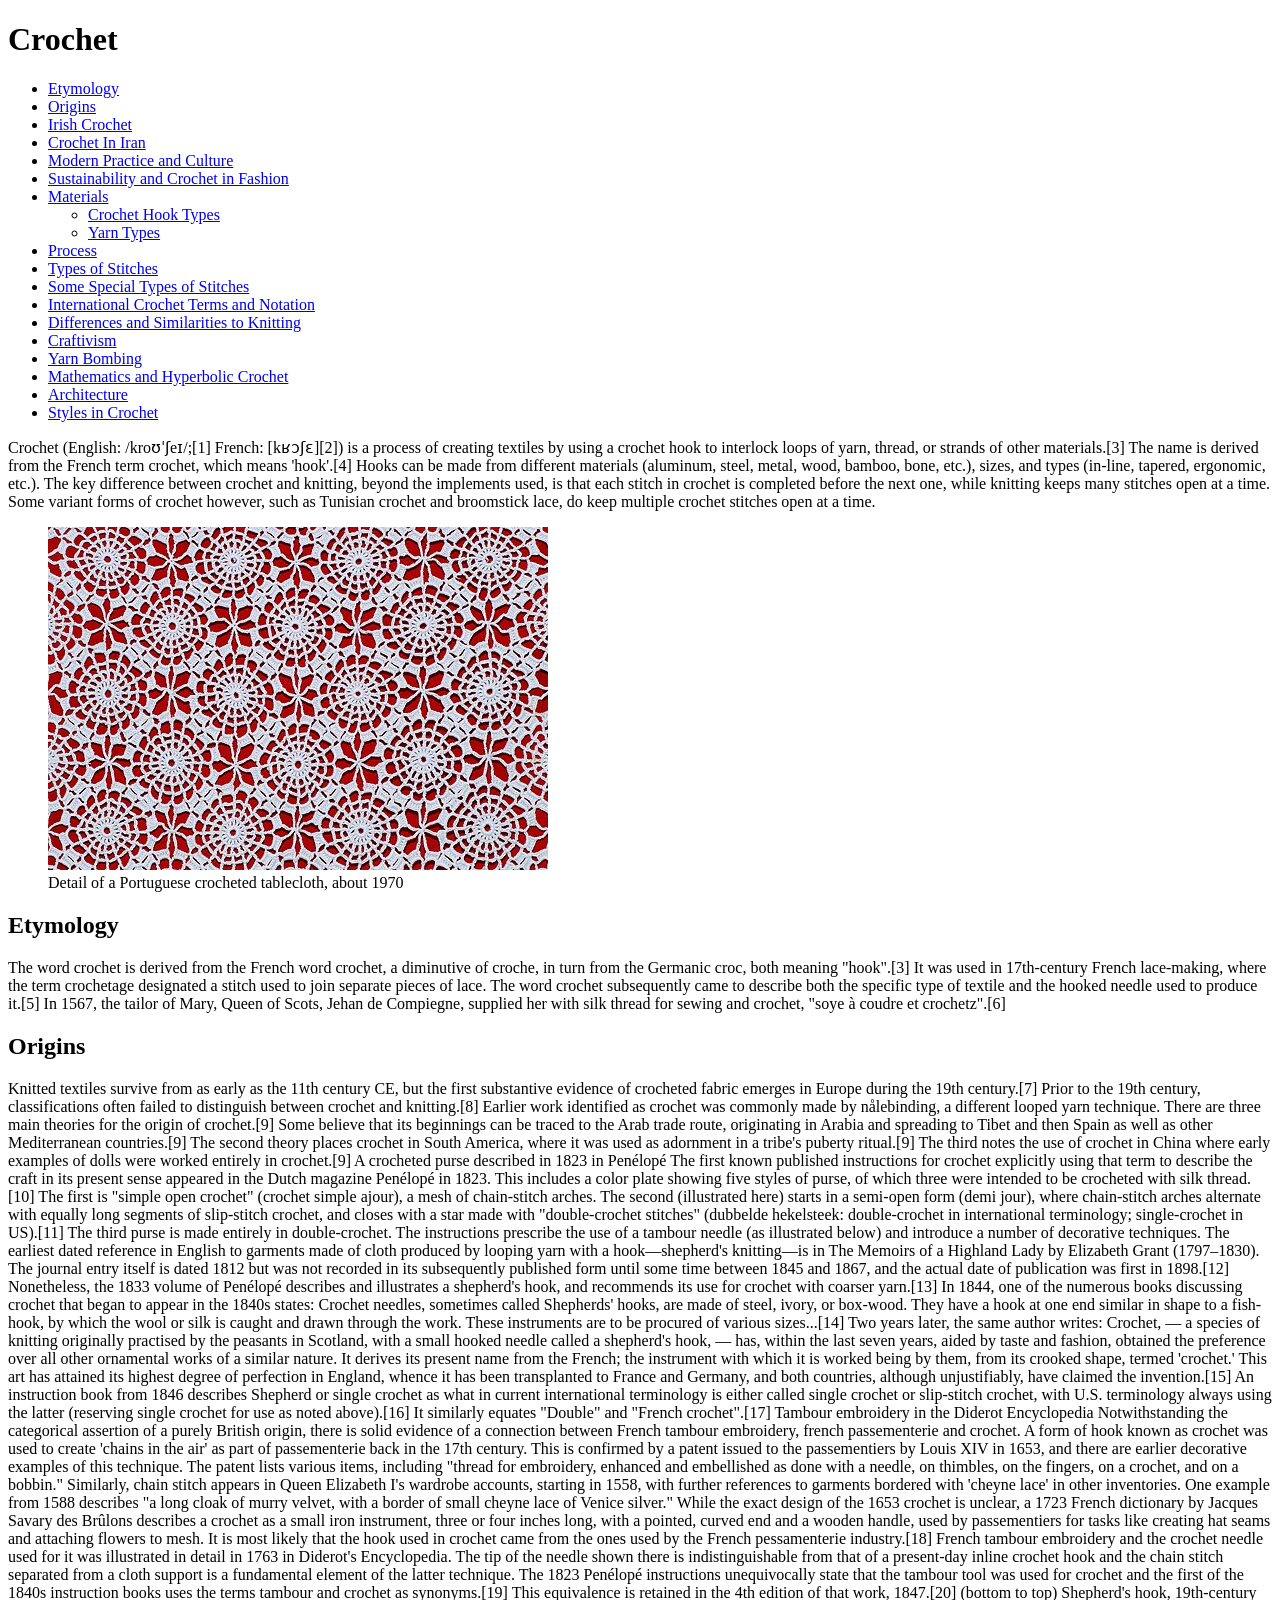
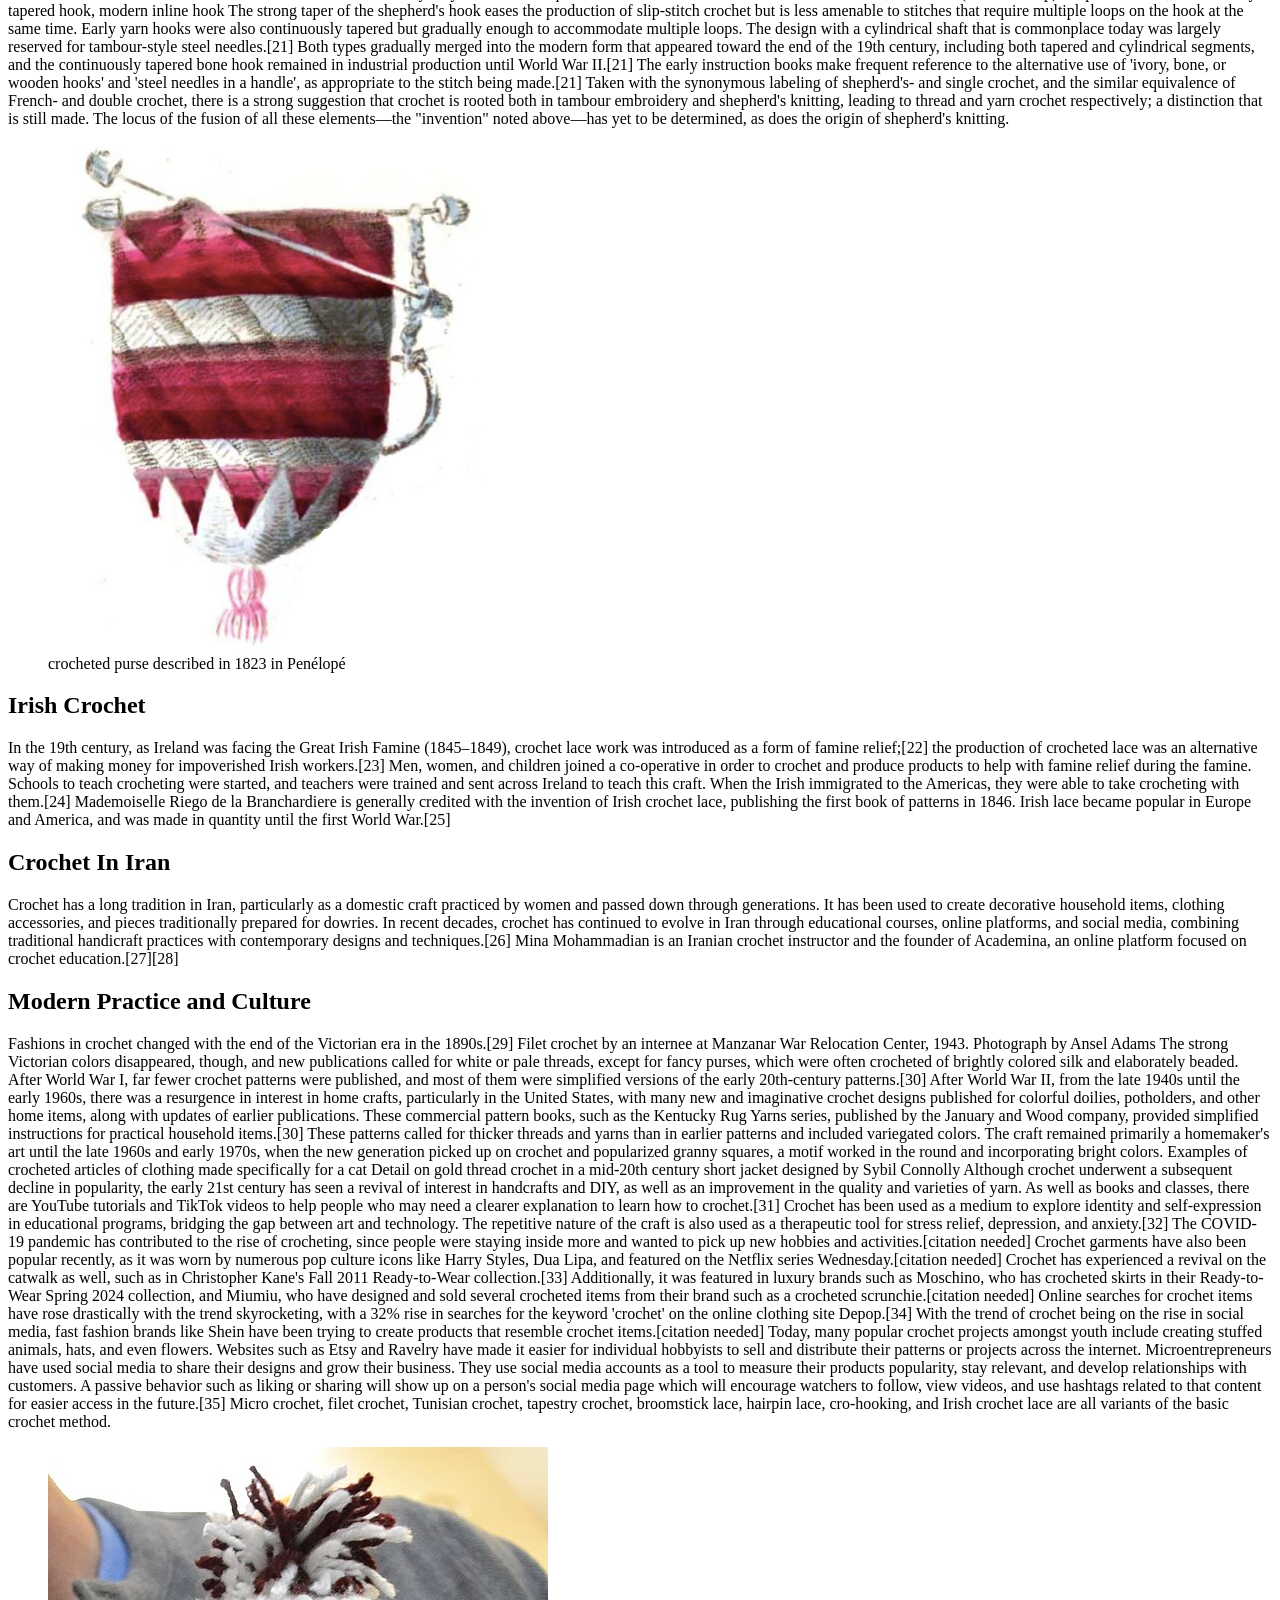
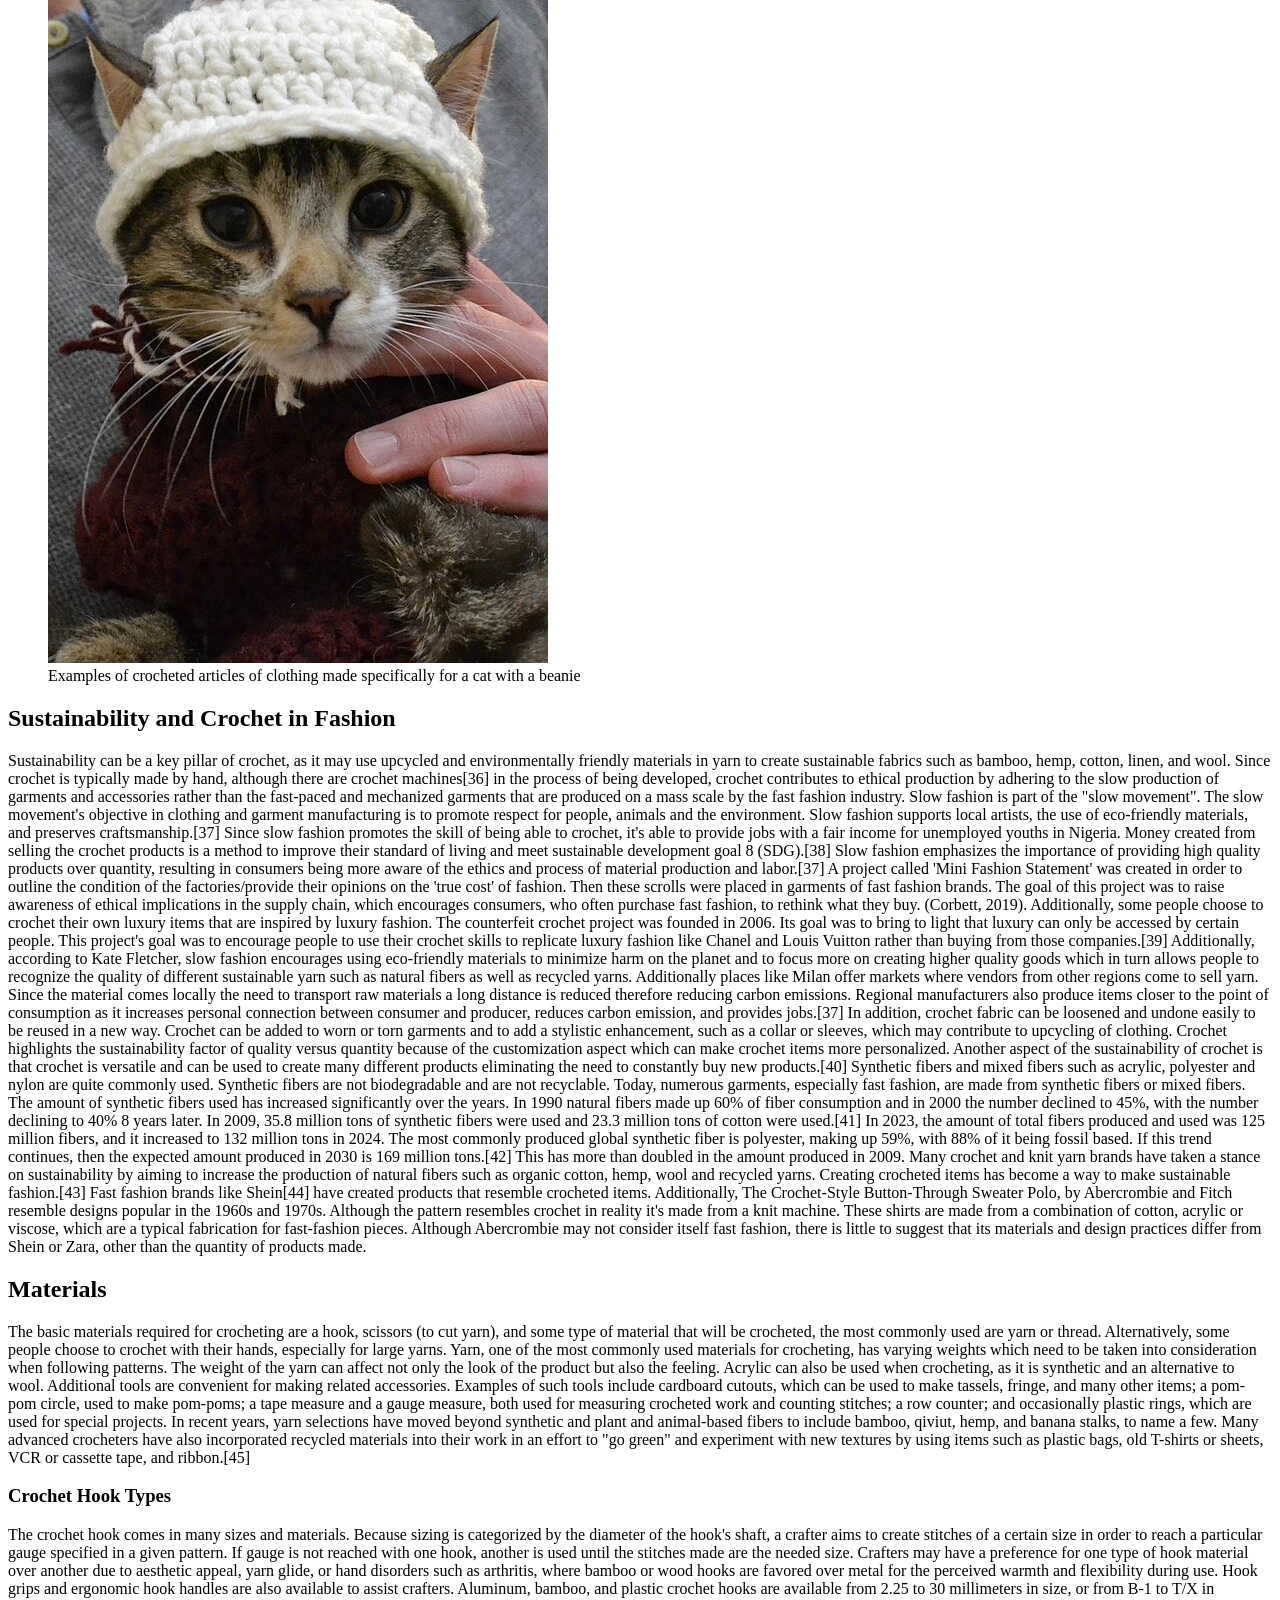
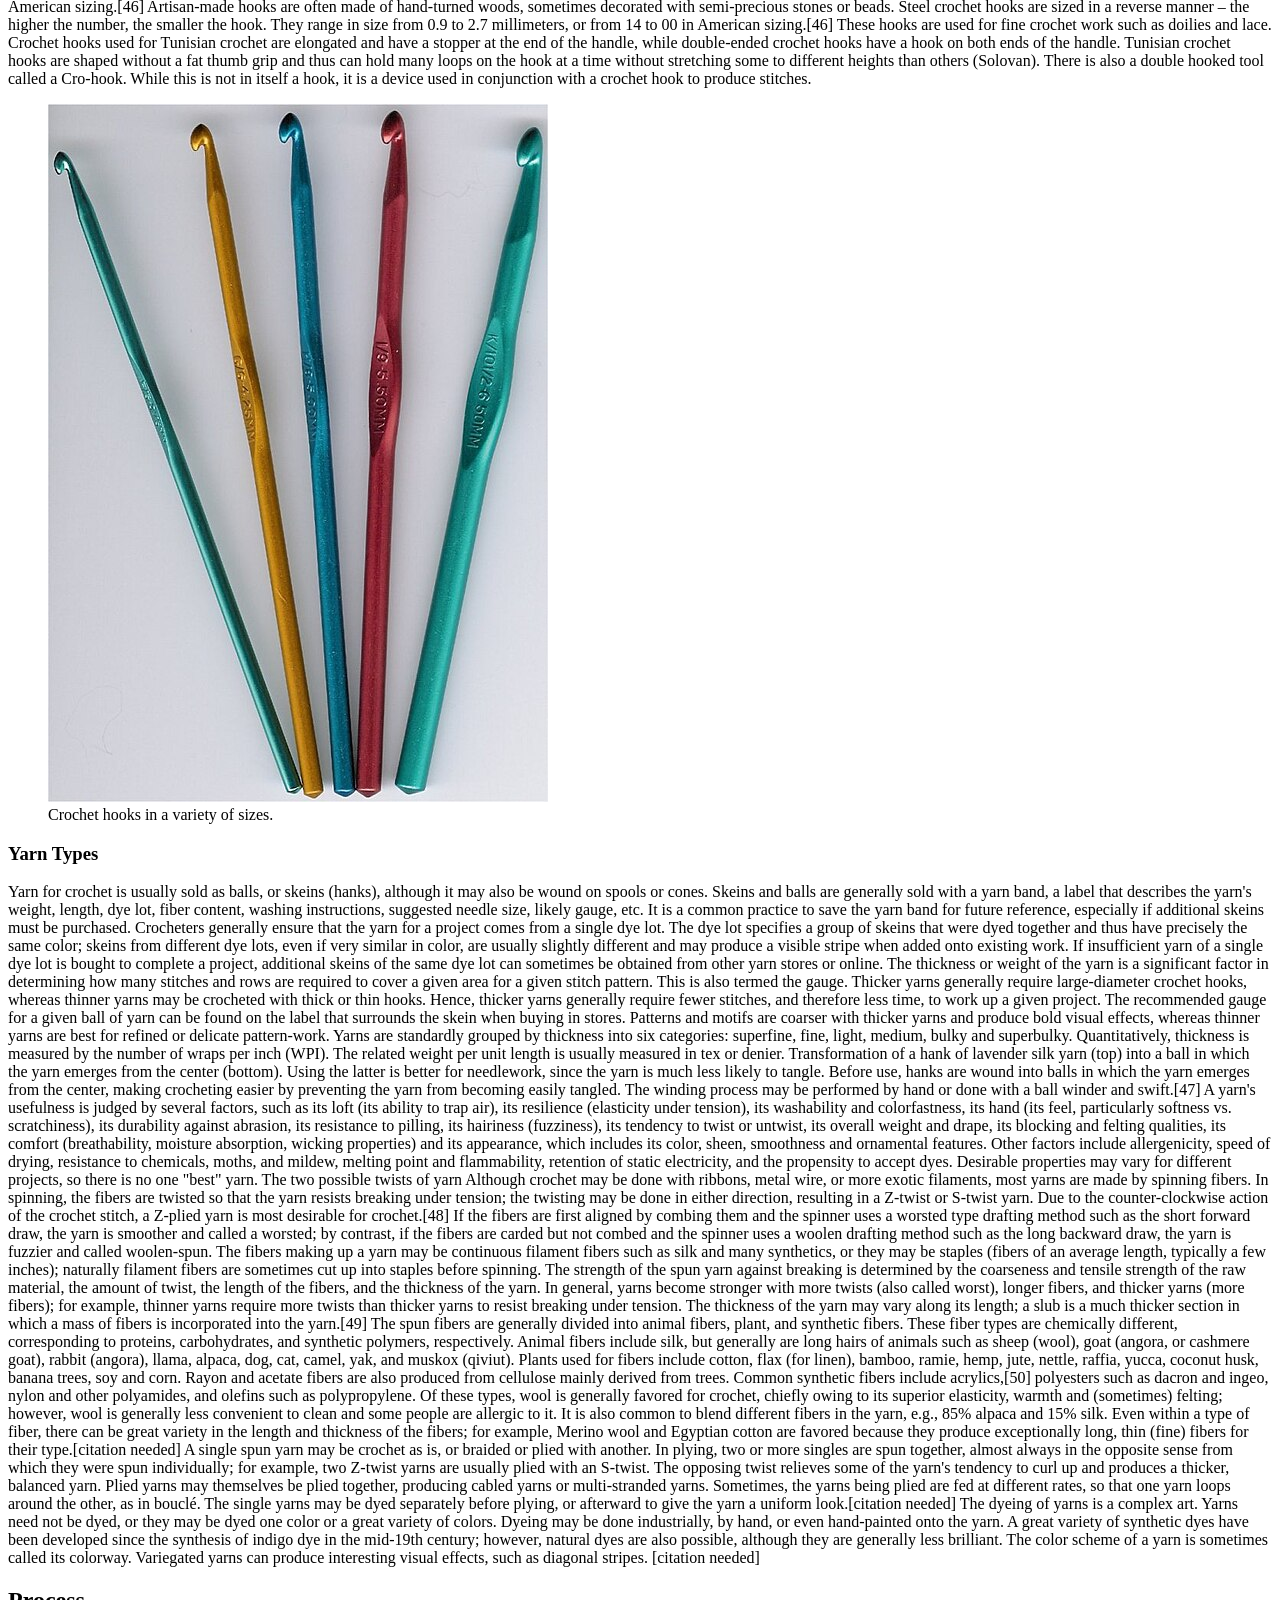
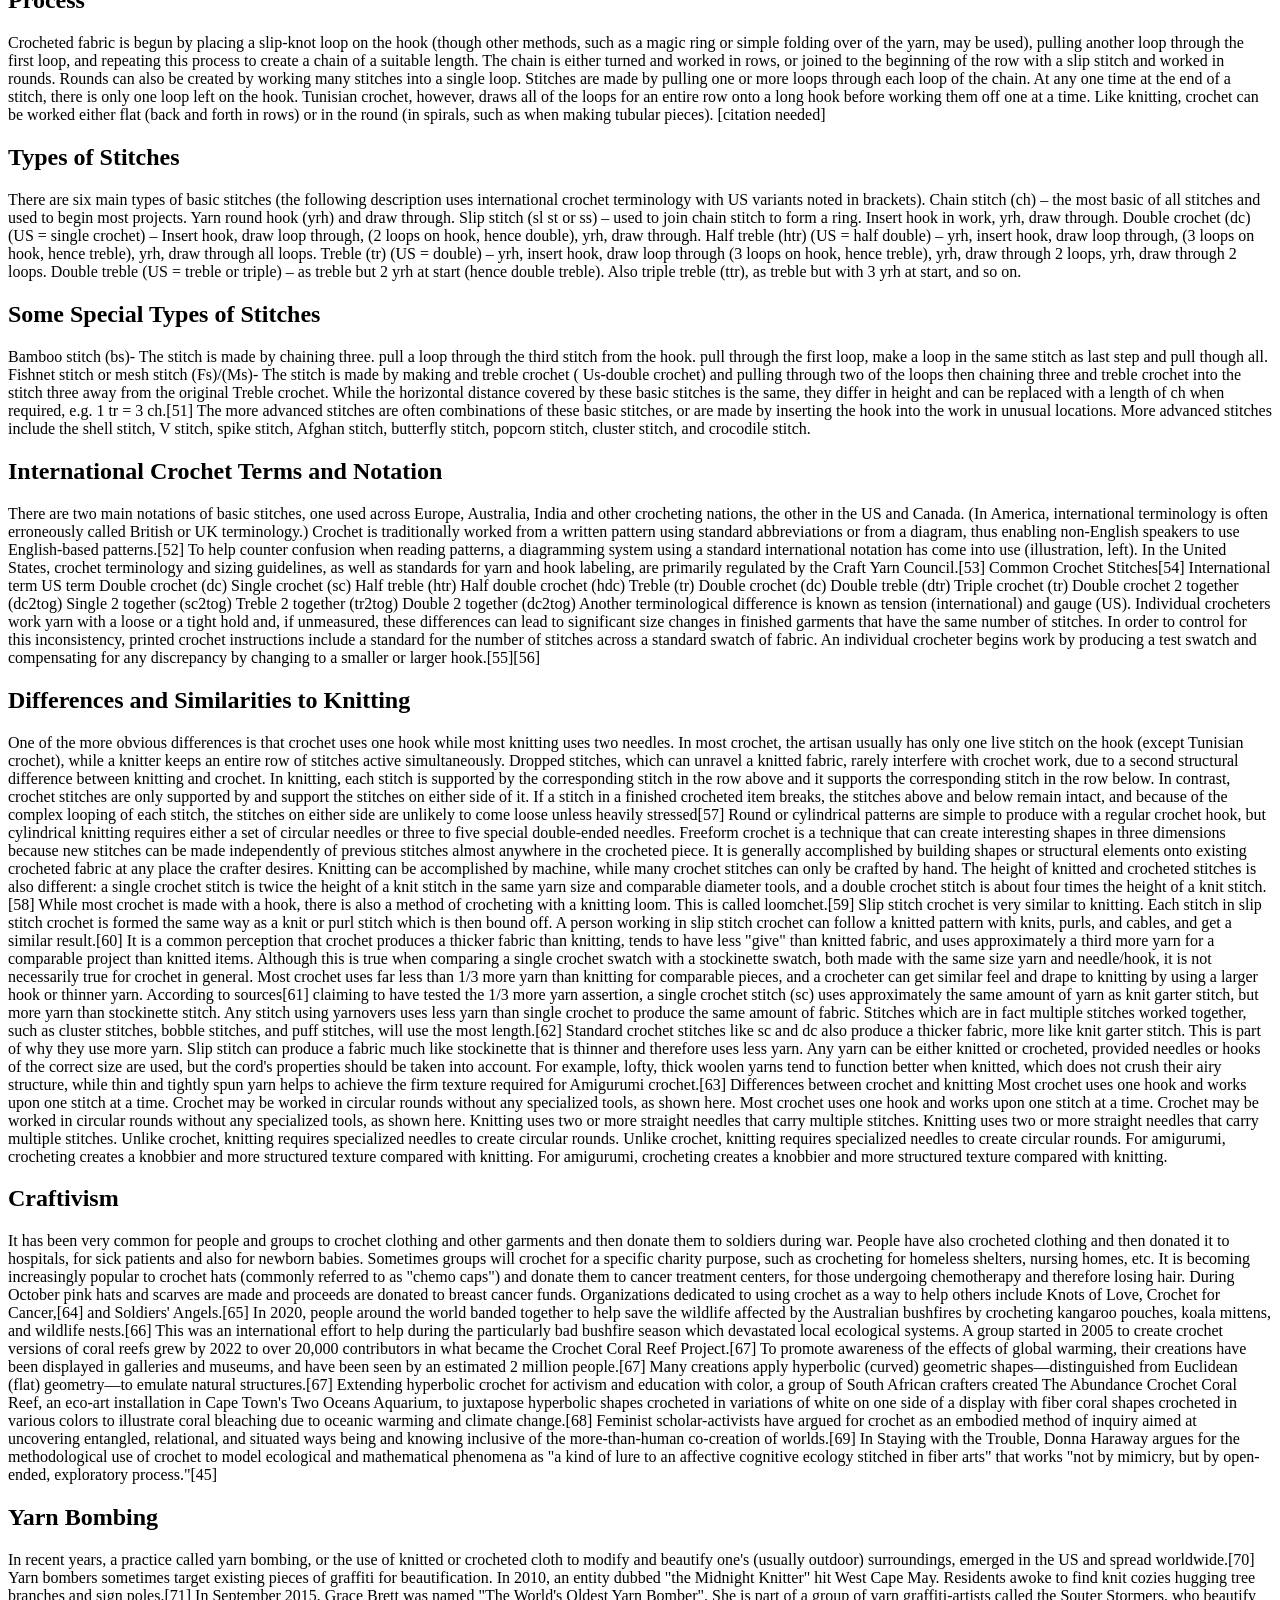
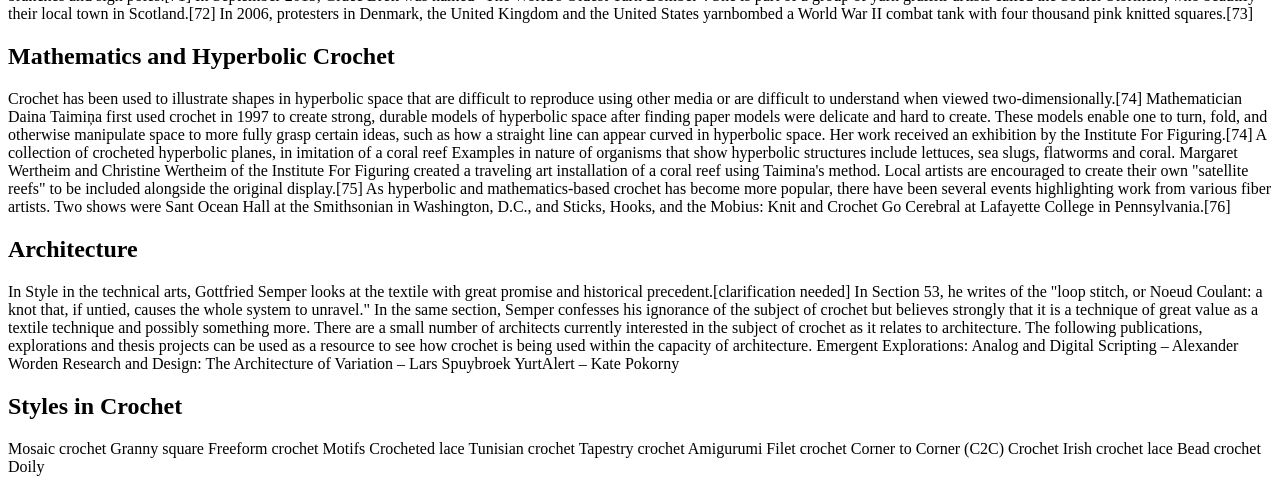
==== commit 830a9248: "Add files via upload" ====
--- a/4/crochet-wiki.html
+++ b/4/crochet-wiki.html
@@ -40,15 +40,15 @@
 <body>
 
     <a class="sr-only" href="#main-content">
-    Skip to main content
-</a>
+        Skip to main content
+    </a>
 
     <header>
         <h1>Crochet</h1>
     </header>
 
-    <nav>
-        <h2>Contents</h2>
+    <nav aria-label="Article navigation">
+        
         <ul>
             <li><a href=#Etymology>Etymology</a></li>
             <li><a href=#Origins>Origins</a></li>
@@ -85,705 +85,705 @@
 
 
     <main id="main-content">
-        <article>
-            <p>
-                Crochet (English: /kroʊˈʃeɪ/;[1] French: [kʁɔʃɛ][2]) is a process of creating textiles by using a
-                crochet hook to interlock loops of yarn, thread, or strands of other materials.[3] The name is derived
-                from the French term crochet, which means 'hook'.[4] Hooks can be made from different materials
-                (aluminum, steel, metal, wood, bamboo, bone, etc.), sizes, and types (in-line, tapered, ergonomic,
-                etc.). The key difference between crochet and knitting, beyond the implements used, is that each stitch
-                in crochet is completed before the next one, while knitting keeps many stitches open at a time. Some
-                variant forms of crochet however, such as Tunisian crochet and broomstick lace, do keep multiple crochet
-                stitches open at a time.
-            </p>
+
+        <p>
+            Crochet (English: /kroʊˈʃeɪ/;[1] French: [kʁɔʃɛ][2]) is a process of creating textiles by using a
+            crochet hook to interlock loops of yarn, thread, or strands of other materials.[3] The name is derived
+            from the French term crochet, which means 'hook'.[4] Hooks can be made from different materials
+            (aluminum, steel, metal, wood, bamboo, bone, etc.), sizes, and types (in-line, tapered, ergonomic,
+            etc.). The key difference between crochet and knitting, beyond the implements used, is that each stitch
+            in crochet is completed before the next one, while knitting keeps many stitches open at a time. Some
+            variant forms of crochet however, such as Tunisian crochet and broomstick lace, do keep multiple crochet
+            stitches open at a time.
+        </p>
+        <figure>
+            <img src="images\crochetTableCloth.jpg" alt="Detail of a Portuguese crocheted tablecloth, about 1970">
+
+            <figcaption>
+                Detail of a Portuguese crocheted tablecloth, about 1970
+            </figcaption>
+        </figure>
+
+        <section id="Etymology">
+            <h2>Etymology</h2>
+            <p>The word crochet is derived from the French word crochet, a diminutive of croche, in turn from the
+                Germanic croc, both meaning "hook".[3] It was used in 17th-century French lace-making, where the
+                term crochetage designated a stitch used to join separate pieces of lace. The word crochet
+                subsequently came to describe both the specific type of textile and the hooked needle used to
+                produce it.[5]
+
+                In 1567, the tailor of Mary, Queen of Scots, Jehan de Compiegne, supplied her with silk thread for
+                sewing and crochet, "soye à coudre et crochetz".[6]</p>
+        </section>
+
+        <section id="Origins">
+            <h2>Origins</h2>
+            <p>Knitted textiles survive from as early as the 11th century CE, but the first substantive evidence of
+                crocheted fabric emerges in Europe during the 19th century.[7] Prior to the 19th century,
+                classifications often failed to distinguish between crochet and knitting.[8] Earlier work identified
+                as crochet was commonly made by nålebinding, a different looped yarn technique. There are three main
+                theories for the origin of crochet.[9] Some believe that its beginnings can be traced to the Arab
+                trade route, originating in Arabia and spreading to Tibet and then Spain as well as other
+                Mediterranean countries.[9] The second theory places crochet in South America, where it was used as
+                adornment in a tribe's puberty ritual.[9] The third notes the use of crochet in China where early
+                examples of dolls were worked entirely in crochet.[9]
+
+
+                A crocheted purse described in 1823 in Penélopé
+                The first known published instructions for crochet explicitly using that term to describe the craft
+                in its present sense appeared in the Dutch magazine Penélopé in 1823. This includes a color plate
+                showing five styles of purse, of which three were intended to be crocheted with silk thread.[10] The
+                first is "simple open crochet" (crochet simple ajour), a mesh of chain-stitch arches. The second
+                (illustrated here) starts in a semi-open form (demi jour), where chain-stitch arches alternate with
+                equally long segments of slip-stitch crochet, and closes with a star made with "double-crochet
+                stitches" (dubbelde hekelsteek: double-crochet in international terminology; single-crochet in
+                US).[11] The third purse is made entirely in double-crochet. The instructions prescribe the use of a
+                tambour needle (as illustrated below) and introduce a number of decorative techniques.
+
+                The earliest dated reference in English to garments made of cloth produced by looping yarn with a
+                hook—shepherd's knitting—is in The Memoirs of a Highland Lady by Elizabeth Grant (1797–1830). The
+                journal entry itself is dated 1812 but was not recorded in its subsequently published form until
+                some time between 1845 and 1867, and the actual date of publication was first in 1898.[12]
+                Nonetheless, the 1833 volume of Penélopé describes and illustrates a shepherd's hook, and recommends
+                its use for crochet with coarser yarn.[13]
+
+                In 1844, one of the numerous books discussing crochet that began to appear in the 1840s states:
+
+                Crochet needles, sometimes called Shepherds' hooks, are made of steel, ivory, or box-wood. They have
+                a hook at one end similar in shape to a fish-hook, by which the wool or silk is caught and drawn
+                through the work. These instruments are to be procured of various sizes...[14]
+
+                Two years later, the same author writes:
+
+                Crochet, — a species of knitting originally practised by the peasants in Scotland, with a small
+                hooked needle called a shepherd's hook, — has, within the last seven years, aided by taste and
+                fashion, obtained the preference over all other ornamental works of a similar nature. It derives its
+                present name from the French; the instrument with which it is worked being by them, from its crooked
+                shape, termed 'crochet.' This art has attained its highest degree of perfection in England, whence
+                it has been transplanted to France and Germany, and both countries, although unjustifiably, have
+                claimed the invention.[15]
+
+                An instruction book from 1846 describes Shepherd or single crochet as what in current international
+                terminology is either called single crochet or slip-stitch crochet, with U.S. terminology always
+                using the latter (reserving single crochet for use as noted above).[16] It similarly equates
+                "Double" and "French crochet".[17]
+
+
+                Tambour embroidery in the Diderot Encyclopedia
+                Notwithstanding the categorical assertion of a purely British origin, there is solid evidence of a
+                connection between French tambour embroidery, french passementerie and crochet. A form of hook known
+                as crochet was used to create 'chains in the air' as part of passementerie back in the 17th century.
+                This is confirmed by a patent issued to the passementiers by Louis XIV in 1653, and there are
+                earlier decorative examples of this technique. The patent lists various items, including "thread for
+                embroidery, enhanced and embellished as done with a needle, on thimbles, on the fingers, on a
+                crochet, and on a bobbin." Similarly, chain stitch appears in Queen Elizabeth I's wardrobe accounts,
+                starting in 1558, with further references to garments bordered with 'cheyne lace' in other
+                inventories. One example from 1588 describes "a long cloak of murry velvet, with a border of small
+                cheyne lace of Venice silver." While the exact design of the 1653 crochet is unclear, a 1723 French
+                dictionary by Jacques Savary des Brûlons describes a crochet as a small iron instrument, three or
+                four inches long, with a pointed, curved end and a wooden handle, used by passementiers for tasks
+                like creating hat seams and attaching flowers to mesh. It is most likely that the hook used in
+                crochet came from the ones used by the French pessamenterie industry.[18] French tambour embroidery
+                and the crochet needle used for it was illustrated in detail in 1763 in Diderot's Encyclopedia. The
+                tip of the needle shown there is indistinguishable from that of a present-day inline crochet hook
+                and the chain stitch separated from a cloth support is a fundamental element of the latter
+                technique. The 1823 Penélopé instructions unequivocally state that the tambour tool was used for
+                crochet and the first of the 1840s instruction books uses the terms tambour and crochet as
+                synonyms.[19] This equivalence is retained in the 4th edition of that work, 1847.[20]
+
+
+                (bottom to top) Shepherd's hook, 19th-century tapered hook, modern inline hook
+                The strong taper of the shepherd's hook eases the production of slip-stitch crochet but is less
+                amenable to stitches that require multiple loops on the hook at the same time. Early yarn hooks were
+                also continuously tapered but gradually enough to accommodate multiple loops. The design with a
+                cylindrical shaft that is commonplace today was largely reserved for tambour-style steel
+                needles.[21] Both types gradually merged into the modern form that appeared toward the end of the
+                19th century, including both tapered and cylindrical segments, and the continuously tapered bone
+                hook remained in industrial production until World War II.[21]
+
+                The early instruction books make frequent reference to the alternative use of 'ivory, bone, or
+                wooden hooks' and 'steel needles in a handle', as appropriate to the stitch being made.[21] Taken
+                with the synonymous labeling of shepherd's- and single crochet, and the similar equivalence of
+                French- and double crochet, there is a strong suggestion that crochet is rooted both in tambour
+                embroidery and shepherd's knitting, leading to thread and yarn crochet respectively; a distinction
+                that is still made. The locus of the fusion of all these elements—the "invention" noted above—has
+                yet to be determined, as does the origin of shepherd's knitting.</p>
+
+
+
             <figure>
-                <img src="images\crochetTableCloth.jpg" alt="Detail of a Portuguese crocheted tablecloth, about 1970">
+                <img src="images\crochetedPurse.png" alt="crocheted purse described in 1823 in Penélopé">
 
                 <figcaption>
-                    Detail of a Portuguese crocheted tablecloth, about 1970
+                    crocheted purse described in 1823 in Penélopé
                 </figcaption>
             </figure>
 
-            <section id="Etymology">
-                <h2>Etymology</h2>
-                <p>The word crochet is derived from the French word crochet, a diminutive of croche, in turn from the
-                    Germanic croc, both meaning "hook".[3] It was used in 17th-century French lace-making, where the
-                    term crochetage designated a stitch used to join separate pieces of lace. The word crochet
-                    subsequently came to describe both the specific type of textile and the hooked needle used to
-                    produce it.[5]
-
-                    In 1567, the tailor of Mary, Queen of Scots, Jehan de Compiegne, supplied her with silk thread for
-                    sewing and crochet, "soye à coudre et crochetz".[6]</p>
-            </section>
-
-            <section id="Origins">
-                <h2>Origins</h2>
-                <p>Knitted textiles survive from as early as the 11th century CE, but the first substantive evidence of
-                    crocheted fabric emerges in Europe during the 19th century.[7] Prior to the 19th century,
-                    classifications often failed to distinguish between crochet and knitting.[8] Earlier work identified
-                    as crochet was commonly made by nålebinding, a different looped yarn technique. There are three main
-                    theories for the origin of crochet.[9] Some believe that its beginnings can be traced to the Arab
-                    trade route, originating in Arabia and spreading to Tibet and then Spain as well as other
-                    Mediterranean countries.[9] The second theory places crochet in South America, where it was used as
-                    adornment in a tribe's puberty ritual.[9] The third notes the use of crochet in China where early
-                    examples of dolls were worked entirely in crochet.[9]
-
-
-                    A crocheted purse described in 1823 in Penélopé
-                    The first known published instructions for crochet explicitly using that term to describe the craft
-                    in its present sense appeared in the Dutch magazine Penélopé in 1823. This includes a color plate
-                    showing five styles of purse, of which three were intended to be crocheted with silk thread.[10] The
-                    first is "simple open crochet" (crochet simple ajour), a mesh of chain-stitch arches. The second
-                    (illustrated here) starts in a semi-open form (demi jour), where chain-stitch arches alternate with
-                    equally long segments of slip-stitch crochet, and closes with a star made with "double-crochet
-                    stitches" (dubbelde hekelsteek: double-crochet in international terminology; single-crochet in
-                    US).[11] The third purse is made entirely in double-crochet. The instructions prescribe the use of a
-                    tambour needle (as illustrated below) and introduce a number of decorative techniques.
-
-                    The earliest dated reference in English to garments made of cloth produced by looping yarn with a
-                    hook—shepherd's knitting—is in The Memoirs of a Highland Lady by Elizabeth Grant (1797–1830). The
-                    journal entry itself is dated 1812 but was not recorded in its subsequently published form until
-                    some time between 1845 and 1867, and the actual date of publication was first in 1898.[12]
-                    Nonetheless, the 1833 volume of Penélopé describes and illustrates a shepherd's hook, and recommends
-                    its use for crochet with coarser yarn.[13]
-
-                    In 1844, one of the numerous books discussing crochet that began to appear in the 1840s states:
-
-                    Crochet needles, sometimes called Shepherds' hooks, are made of steel, ivory, or box-wood. They have
-                    a hook at one end similar in shape to a fish-hook, by which the wool or silk is caught and drawn
-                    through the work. These instruments are to be procured of various sizes...[14]
-
-                    Two years later, the same author writes:
-
-                    Crochet, — a species of knitting originally practised by the peasants in Scotland, with a small
-                    hooked needle called a shepherd's hook, — has, within the last seven years, aided by taste and
-                    fashion, obtained the preference over all other ornamental works of a similar nature. It derives its
-                    present name from the French; the instrument with which it is worked being by them, from its crooked
-                    shape, termed 'crochet.' This art has attained its highest degree of perfection in England, whence
-                    it has been transplanted to France and Germany, and both countries, although unjustifiably, have
-                    claimed the invention.[15]
-
-                    An instruction book from 1846 describes Shepherd or single crochet as what in current international
-                    terminology is either called single crochet or slip-stitch crochet, with U.S. terminology always
-                    using the latter (reserving single crochet for use as noted above).[16] It similarly equates
-                    "Double" and "French crochet".[17]
-
-
-                    Tambour embroidery in the Diderot Encyclopedia
-                    Notwithstanding the categorical assertion of a purely British origin, there is solid evidence of a
-                    connection between French tambour embroidery, french passementerie and crochet. A form of hook known
-                    as crochet was used to create 'chains in the air' as part of passementerie back in the 17th century.
-                    This is confirmed by a patent issued to the passementiers by Louis XIV in 1653, and there are
-                    earlier decorative examples of this technique. The patent lists various items, including "thread for
-                    embroidery, enhanced and embellished as done with a needle, on thimbles, on the fingers, on a
-                    crochet, and on a bobbin." Similarly, chain stitch appears in Queen Elizabeth I's wardrobe accounts,
-                    starting in 1558, with further references to garments bordered with 'cheyne lace' in other
-                    inventories. One example from 1588 describes "a long cloak of murry velvet, with a border of small
-                    cheyne lace of Venice silver." While the exact design of the 1653 crochet is unclear, a 1723 French
-                    dictionary by Jacques Savary des Brûlons describes a crochet as a small iron instrument, three or
-                    four inches long, with a pointed, curved end and a wooden handle, used by passementiers for tasks
-                    like creating hat seams and attaching flowers to mesh. It is most likely that the hook used in
-                    crochet came from the ones used by the French pessamenterie industry.[18] French tambour embroidery
-                    and the crochet needle used for it was illustrated in detail in 1763 in Diderot's Encyclopedia. The
-                    tip of the needle shown there is indistinguishable from that of a present-day inline crochet hook
-                    and the chain stitch separated from a cloth support is a fundamental element of the latter
-                    technique. The 1823 Penélopé instructions unequivocally state that the tambour tool was used for
-                    crochet and the first of the 1840s instruction books uses the terms tambour and crochet as
-                    synonyms.[19] This equivalence is retained in the 4th edition of that work, 1847.[20]
-
-
-                    (bottom to top) Shepherd's hook, 19th-century tapered hook, modern inline hook
-                    The strong taper of the shepherd's hook eases the production of slip-stitch crochet but is less
-                    amenable to stitches that require multiple loops on the hook at the same time. Early yarn hooks were
-                    also continuously tapered but gradually enough to accommodate multiple loops. The design with a
-                    cylindrical shaft that is commonplace today was largely reserved for tambour-style steel
-                    needles.[21] Both types gradually merged into the modern form that appeared toward the end of the
-                    19th century, including both tapered and cylindrical segments, and the continuously tapered bone
-                    hook remained in industrial production until World War II.[21]
-
-                    The early instruction books make frequent reference to the alternative use of 'ivory, bone, or
-                    wooden hooks' and 'steel needles in a handle', as appropriate to the stitch being made.[21] Taken
-                    with the synonymous labeling of shepherd's- and single crochet, and the similar equivalence of
-                    French- and double crochet, there is a strong suggestion that crochet is rooted both in tambour
-                    embroidery and shepherd's knitting, leading to thread and yarn crochet respectively; a distinction
-                    that is still made. The locus of the fusion of all these elements—the "invention" noted above—has
-                    yet to be determined, as does the origin of shepherd's knitting.</p>
-
-
-
+        </section>
+
+        <section id="Irish-Crochet">
+            <h2>Irish Crochet</h2>
+            <p>In the 19th century, as Ireland was facing the Great Irish Famine (1845–1849), crochet lace work was
+                introduced as a form of famine relief;[22] the production of crocheted lace was an alternative way
+                of making money for impoverished Irish workers.[23] Men, women, and children joined a co-operative
+                in order to crochet and produce products to help with famine relief during the famine. Schools to
+                teach crocheting were started, and teachers were trained and sent across Ireland to teach this
+                craft. When the Irish immigrated to the Americas, they were able to take crocheting with them.[24]
+                Mademoiselle Riego de la Branchardiere is generally credited with the invention of Irish crochet
+                lace, publishing the first book of patterns in 1846. Irish lace became popular in Europe and
+                America, and was made in quantity until the first World War.[25]</p>
+        </section>
+
+        <section id="Crochet-Iran">
+            <h2>Crochet In Iran</h2>
+            <p>Crochet has a long tradition in Iran, particularly as a domestic craft practiced by women and passed
+                down through generations. It has been used to create decorative household items, clothing
+                accessories, and pieces traditionally prepared for dowries. In recent decades, crochet has continued
+                to evolve in Iran through educational courses, online platforms, and social media, combining
+                traditional handicraft practices with contemporary designs and techniques.[26] Mina Mohammadian is
+                an Iranian crochet instructor and the founder of Academina, an online platform focused on crochet
+                education.[27][28]</p>
+        </section>
+
+        <section id="Modern-Practice">
+            <h2>Modern Practice and Culture</h2>
+            <p>Fashions in crochet changed with the end of the Victorian era in the 1890s.[29]
+
+
+                Filet crochet by an internee at Manzanar War Relocation Center, 1943. Photograph by Ansel Adams
+                The strong Victorian colors disappeared, though, and new publications called for white or pale
+                threads, except for fancy purses, which were often crocheted of brightly colored silk and
+                elaborately beaded. After World War I, far fewer crochet patterns were published, and most of them
+                were simplified versions of the early 20th-century patterns.[30] After World War II, from the late
+                1940s until the early 1960s, there was a resurgence in interest in home crafts, particularly in the
+                United States, with many new and imaginative crochet designs published for colorful doilies,
+                potholders, and other home items, along with updates of earlier publications. These commercial
+                pattern books, such as the Kentucky Rug Yarns series, published by the January and Wood company,
+                provided simplified instructions for practical household items.[30] These patterns called for
+                thicker threads and yarns than in earlier patterns and included variegated colors. The craft
+                remained primarily a homemaker's art until the late 1960s and early 1970s, when the new generation
+                picked up on crochet and popularized granny squares, a motif worked in the round and incorporating
+                bright colors.
+
+
+                Examples of crocheted articles of clothing made specifically for a cat
+
+                Detail on gold thread crochet in a mid-20th century short jacket designed by Sybil Connolly
+                Although crochet underwent a subsequent decline in popularity, the early 21st century has seen a
+                revival of interest in handcrafts and DIY, as well as an improvement in the quality and varieties of
+                yarn. As well as books and classes, there are YouTube tutorials and TikTok videos to help people who
+                may need a clearer explanation to learn how to crochet.[31] Crochet has been used as a medium to
+                explore identity and self-expression in educational programs, bridging the gap between art and
+                technology. The repetitive nature of the craft is also used as a therapeutic tool for stress relief,
+                depression, and anxiety.[32]
+
+                The COVID-19 pandemic has contributed to the rise of crocheting, since people were staying inside
+                more and wanted to pick up new hobbies and activities.[citation needed] Crochet garments have also
+                been popular recently, as it was worn by numerous pop culture icons like Harry Styles, Dua Lipa, and
+                featured on the Netflix series Wednesday.[citation needed] Crochet has experienced a revival on the
+                catwalk as well, such as in Christopher Kane's Fall 2011 Ready-to-Wear collection.[33] Additionally,
+                it was featured in luxury brands such as Moschino, who has crocheted skirts in their Ready-to-Wear
+                Spring 2024 collection, and Miumiu, who have designed and sold several crocheted items from their
+                brand such as a crocheted scrunchie.[citation needed] Online searches for crochet items have rose
+                drastically with the trend skyrocketing, with a 32% rise in searches for the keyword 'crochet' on
+                the online clothing site Depop.[34] With the trend of crochet being on the rise in social media,
+                fast fashion brands like Shein have been trying to create products that resemble crochet
+                items.[citation needed]
+
+                Today, many popular crochet projects amongst youth include creating stuffed animals, hats, and even
+                flowers. Websites such as Etsy and Ravelry have made it easier for individual hobbyists to sell and
+                distribute their patterns or projects across the internet. Microentrepreneurs have used social media
+                to share their designs and grow their business. They use social media accounts as a tool to measure
+                their products popularity, stay relevant, and develop relationships with customers. A passive
+                behavior such as liking or sharing will show up on a person's social media page which will encourage
+                watchers to follow, view videos, and use hashtags related to that content for easier access in the
+                future.[35]
+
+                Micro crochet, filet crochet, Tunisian crochet, tapestry crochet, broomstick lace, hairpin lace,
+                cro-hooking, and Irish crochet lace are all variants of the basic crochet method.</p>
+
+            <figure>
+                <img src="images\catWithCrochetBeanie.jpg"
+                    alt="Examples of crocheted articles of clothing made specifically for a cat">
+
+                <figcaption>
+                    Examples of crocheted articles of clothing made specifically for a cat with a beanie
+                </figcaption>
+            </figure>
+
+        </section>
+
+        <section id="Sustainability">
+            <h2>Sustainability and Crochet in Fashion</h2>
+            <p>Sustainability can be a key pillar of crochet, as it may use upcycled and environmentally friendly
+                materials in yarn to create sustainable fabrics such as bamboo, hemp, cotton, linen, and wool. Since
+                crochet is typically made by hand, although there are crochet machines[36] in the process of being
+                developed, crochet contributes to ethical production by adhering to the slow production of garments
+                and accessories rather than the fast-paced and mechanized garments that are produced on a mass scale
+                by the fast fashion industry.
+
+                Slow fashion is part of the "slow movement". The slow movement's objective in clothing and garment
+                manufacturing is to promote respect for people, animals and the environment. Slow fashion supports
+                local artists, the use of eco-friendly materials, and preserves craftsmanship.[37] Since slow
+                fashion promotes the skill of being able to crochet, it's able to provide jobs with a fair income
+                for unemployed youths in Nigeria. Money created from selling the crochet products is a method to
+                improve their standard of living and meet sustainable development goal 8 (SDG).[38]
+
+                Slow fashion emphasizes the importance of providing high quality products over quantity, resulting
+                in consumers being more aware of the ethics and process of material production and labor.[37] A
+                project called 'Mini Fashion Statement' was created in order to outline the condition of the
+                factories/provide their opinions on the 'true cost' of fashion. Then these scrolls were placed in
+                garments of fast fashion brands. The goal of this project was to raise awareness of ethical
+                implications in the supply chain, which encourages consumers, who often purchase fast fashion, to
+                rethink what they buy. (Corbett, 2019). Additionally, some people choose to crochet their own luxury
+                items that are inspired by luxury fashion. The counterfeit crochet project was founded in 2006. Its
+                goal was to bring to light that luxury can only be accessed by certain people. This project's goal
+                was to encourage people to use their crochet skills to replicate luxury fashion like Chanel and
+                Louis Vuitton rather than buying from those companies.[39] Additionally, according to Kate Fletcher,
+                slow fashion encourages using eco-friendly materials to minimize harm on the planet and to focus
+                more on creating higher quality goods which in turn allows people to recognize the quality of
+                different sustainable yarn such as natural fibers as well as recycled yarns. Additionally places
+                like Milan offer markets where vendors from other regions come to sell yarn. Since the material
+                comes locally the need to transport raw materials a long distance is reduced therefore reducing
+                carbon emissions. Regional manufacturers also produce items closer to the point of consumption as it
+                increases personal connection between consumer and producer, reduces carbon emission, and provides
+                jobs.[37]
+
+                In addition, crochet fabric can be loosened and undone easily to be reused in a new way. Crochet can
+                be added to worn or torn garments and to add a stylistic enhancement, such as a collar or sleeves,
+                which may contribute to upcycling of clothing. Crochet highlights the sustainability factor of
+                quality versus quantity because of the customization aspect which can make crochet items more
+                personalized. Another aspect of the sustainability of crochet is that crochet is versatile and can
+                be used to create many different products eliminating the need to constantly buy new products.[40]
+
+                Synthetic fibers and mixed fibers such as acrylic, polyester and nylon are quite commonly used.
+                Synthetic fibers are not biodegradable and are not recyclable. Today, numerous garments, especially
+                fast fashion, are made from synthetic fibers or mixed fibers. The amount of synthetic fibers used
+                has increased significantly over the years. In 1990 natural fibers made up 60% of fiber consumption
+                and in 2000 the number declined to 45%, with the number declining to 40% 8 years later. In 2009,
+                35.8 million tons of synthetic fibers were used and 23.3 million tons of cotton were used.[41] In
+                2023, the amount of total fibers produced and used was 125 million fibers, and it increased to 132
+                million tons in 2024. The most commonly produced global synthetic fiber is polyester, making up 59%,
+                with 88% of it being fossil based. If this trend continues, then the expected amount produced in
+                2030 is 169 million tons.[42] This has more than doubled in the amount produced in 2009.
+
+                Many crochet and knit yarn brands have taken a stance on sustainability by aiming to increase the
+                production of natural fibers such as organic cotton, hemp, wool and recycled yarns.
+
+                Creating crocheted items has become a way to make sustainable fashion.[43] Fast fashion brands like
+                Shein[44] have created products that resemble crocheted items. Additionally, The Crochet-Style
+                Button-Through Sweater Polo, by Abercrombie and Fitch resemble designs popular in the 1960s and
+                1970s. Although the pattern resembles crochet in reality it's made from a knit machine. These shirts
+                are made from a combination of cotton, acrylic or viscose, which are a typical fabrication for
+                fast-fashion pieces. Although Abercrombie may not consider itself fast fashion, there is little to
+                suggest that its materials and design practices differ from Shein or Zara, other than the quantity
+                of products made.</p>
+        </section>
+
+        <section id="Materials">
+            <h2>Materials</h2>
+            <p>The basic materials required for crocheting are a hook, scissors (to cut yarn), and some type of
+                material that will be crocheted, the most commonly used are yarn or thread. Alternatively, some
+                people choose to crochet with their hands, especially for large yarns. Yarn, one of the most
+                commonly used materials for crocheting, has varying weights which need to be taken into
+                consideration when following patterns. The weight of the yarn can affect not only the look of the
+                product but also the feeling. Acrylic can also be used when crocheting, as it is synthetic and an
+                alternative to wool. Additional tools are convenient for making related accessories. Examples of
+                such tools include cardboard cutouts, which can be used to make tassels, fringe, and many other
+                items; a pom-pom circle, used to make pom-poms; a tape measure and a gauge measure, both used for
+                measuring crocheted work and counting stitches; a row counter; and occasionally plastic rings, which
+                are used for special projects. In recent years, yarn selections have moved beyond synthetic and
+                plant and animal-based fibers to include bamboo, qiviut, hemp, and banana stalks, to name a few.
+                Many advanced crocheters have also incorporated recycled materials into their work in an effort to
+                "go green" and experiment with new textures by using items such as plastic bags, old T-shirts or
+                sheets, VCR or cassette tape, and ribbon.[45]</p>
+            <section id="Hook-Types">
+                <h3>Crochet Hook Types</h3>
+                <p>
+                    The crochet hook comes in many sizes and materials. Because sizing is categorized by the
+                    diameter of the hook's shaft, a crafter aims to create stitches of a certain size in order to
+                    reach a particular gauge specified in a given pattern. If gauge is not reached with one hook,
+                    another is used until the stitches made are the needed size. Crafters may have a preference for
+                    one type of hook material over another due to aesthetic appeal, yarn glide, or hand disorders
+                    such as arthritis, where bamboo or wood hooks are favored over metal for the perceived warmth
+                    and flexibility during use. Hook grips and ergonomic hook handles are also available to assist
+                    crafters.
+
+                    Aluminum, bamboo, and plastic crochet hooks are available from 2.25 to 30 millimeters in size,
+                    or from B-1 to T/X in American sizing.[46] Artisan-made hooks are often made of hand-turned
+                    woods, sometimes decorated with semi-precious stones or beads.
+
+                    Steel crochet hooks are sized in a reverse manner – the higher the number, the smaller the hook.
+                    They range in size from 0.9 to 2.7 millimeters, or from 14 to 00 in American sizing.[46] These
+                    hooks are used for fine crochet work such as doilies and lace.
+
+                    Crochet hooks used for Tunisian crochet are elongated and have a stopper at the end of the
+                    handle, while double-ended crochet hooks have a hook on both ends of the handle. Tunisian
+                    crochet hooks are shaped without a fat thumb grip and thus can hold many loops on the hook at a
+                    time without stretching some to different heights than others (Solovan). There is also a double
+                    hooked tool called a Cro-hook. While this is not in itself a hook, it is a device used in
+                    conjunction with a crochet hook to produce stitches.
+                </p>
                 <figure>
-                    <img src="images\crochetedPurse.png" alt="crocheted purse described in 1823 in Penélopé">
+                    <img src="images\CrochetHooks.jpg" alt="Several crochet hooks in different sizes">
 
                     <figcaption>
-                        crocheted purse described in 1823 in Penélopé
+                        Crochet hooks in a variety of sizes.
                     </figcaption>
                 </figure>
-
             </section>
 
-            <section id="Irish-Crochet">
-                <h2>Irish Crochet</h2>
-                <p>In the 19th century, as Ireland was facing the Great Irish Famine (1845–1849), crochet lace work was
-                    introduced as a form of famine relief;[22] the production of crocheted lace was an alternative way
-                    of making money for impoverished Irish workers.[23] Men, women, and children joined a co-operative
-                    in order to crochet and produce products to help with famine relief during the famine. Schools to
-                    teach crocheting were started, and teachers were trained and sent across Ireland to teach this
-                    craft. When the Irish immigrated to the Americas, they were able to take crocheting with them.[24]
-                    Mademoiselle Riego de la Branchardiere is generally credited with the invention of Irish crochet
-                    lace, publishing the first book of patterns in 1846. Irish lace became popular in Europe and
-                    America, and was made in quantity until the first World War.[25]</p>
+            <section id="Yarn-Types">
+                <h3>Yarn Types</h3>
+                <p>
+                    Yarn for crochet is usually sold as balls, or skeins (hanks), although it may also be wound on
+                    spools or cones. Skeins and balls are generally sold with a yarn band, a label that describes
+                    the yarn's weight, length, dye lot, fiber content, washing instructions, suggested needle size,
+                    likely gauge, etc. It is a common practice to save the yarn band for future reference,
+                    especially if additional skeins must be purchased. Crocheters generally ensure that the yarn for
+                    a project comes from a single dye lot. The dye lot specifies a group of skeins that were dyed
+                    together and thus have precisely the same color; skeins from different dye lots, even if very
+                    similar in color, are usually slightly different and may produce a visible stripe when added
+                    onto existing work. If insufficient yarn of a single dye lot is bought to complete a project,
+                    additional skeins of the same dye lot can sometimes be obtained from other yarn stores or
+                    online.
+
+                    The thickness or weight of the yarn is a significant factor in determining how many stitches and
+                    rows are required to cover a given area for a given stitch pattern. This is also termed the
+                    gauge. Thicker yarns generally require large-diameter crochet hooks, whereas thinner yarns may
+                    be crocheted with thick or thin hooks. Hence, thicker yarns generally require fewer stitches,
+                    and therefore less time, to work up a given project. The recommended gauge for a given ball of
+                    yarn can be found on the label that surrounds the skein when buying in stores. Patterns and
+                    motifs are coarser with thicker yarns and produce bold visual effects, whereas thinner yarns are
+                    best for refined or delicate pattern-work. Yarns are standardly grouped by thickness into six
+                    categories: superfine, fine, light, medium, bulky and superbulky. Quantitatively, thickness is
+                    measured by the number of wraps per inch (WPI). The related weight per unit length is usually
+                    measured in tex or denier.
+
+
+                    Transformation of a hank of lavender silk yarn (top) into a ball in which the yarn emerges from
+                    the center (bottom). Using the latter is better for needlework, since the yarn is much less
+                    likely to tangle.
+                    Before use, hanks are wound into balls in which the yarn emerges from the center, making
+                    crocheting easier by preventing the yarn from becoming easily tangled. The winding process may
+                    be performed by hand or done with a ball winder and swift.[47]
+
+                    A yarn's usefulness is judged by several factors, such as its loft (its ability to trap air),
+                    its resilience (elasticity under tension), its washability and colorfastness, its hand (its
+                    feel, particularly softness vs. scratchiness), its durability against abrasion, its resistance
+                    to pilling, its hairiness (fuzziness), its tendency to twist or untwist, its overall weight and
+                    drape, its blocking and felting qualities, its comfort (breathability, moisture absorption,
+                    wicking properties) and its appearance, which includes its color, sheen, smoothness and
+                    ornamental features. Other factors include allergenicity, speed of drying, resistance to
+                    chemicals, moths, and mildew, melting point and flammability, retention of static electricity,
+                    and the propensity to accept dyes. Desirable properties may vary for different projects, so
+                    there is no one "best" yarn.
+
+
+                    The two possible twists of yarn
+                    Although crochet may be done with ribbons, metal wire, or more exotic filaments, most yarns are
+                    made by spinning fibers. In spinning, the fibers are twisted so that the yarn resists breaking
+                    under tension; the twisting may be done in either direction, resulting in a Z-twist or S-twist
+                    yarn. Due to the counter-clockwise action of the crochet stitch, a Z-plied yarn is most
+                    desirable for crochet.[48] If the fibers are first aligned by combing them and the spinner uses
+                    a worsted type drafting method such as the short forward draw, the yarn is smoother and called a
+                    worsted; by contrast, if the fibers are carded but not combed and the spinner uses a woolen
+                    drafting method such as the long backward draw, the yarn is fuzzier and called woolen-spun. The
+                    fibers making up a yarn may be continuous filament fibers such as silk and many synthetics, or
+                    they may be staples (fibers of an average length, typically a few inches); naturally filament
+                    fibers are sometimes cut up into staples before spinning. The strength of the spun yarn against
+                    breaking is determined by the coarseness and tensile strength of the raw material, the amount of
+                    twist, the length of the fibers, and the thickness of the yarn. In general, yarns become
+                    stronger with more twists (also called worst), longer fibers, and thicker yarns (more fibers);
+                    for example, thinner yarns require more twists than thicker yarns to resist breaking under
+                    tension. The thickness of the yarn may vary along its length; a slub is a much thicker section
+                    in which a mass of fibers is incorporated into the yarn.[49]
+
+                    The spun fibers are generally divided into animal fibers, plant, and synthetic fibers. These
+                    fiber types are chemically different, corresponding to proteins, carbohydrates, and synthetic
+                    polymers, respectively. Animal fibers include silk, but generally are long hairs of animals such
+                    as sheep (wool), goat (angora, or cashmere goat), rabbit (angora), llama, alpaca, dog, cat,
+                    camel, yak, and muskox (qiviut). Plants used for fibers include cotton, flax (for linen),
+                    bamboo, ramie, hemp, jute, nettle, raffia, yucca, coconut husk, banana trees, soy and corn.
+                    Rayon and acetate fibers are also produced from cellulose mainly derived from trees. Common
+                    synthetic fibers include acrylics,[50] polyesters such as dacron and ingeo, nylon and other
+                    polyamides, and olefins such as polypropylene. Of these types, wool is generally favored for
+                    crochet, chiefly owing to its superior elasticity, warmth and (sometimes) felting; however, wool
+                    is generally less convenient to clean and some people are allergic to it. It is also common to
+                    blend different fibers in the yarn, e.g., 85% alpaca and 15% silk. Even within a type of fiber,
+                    there can be great variety in the length and thickness of the fibers; for example, Merino wool
+                    and Egyptian cotton are favored because they produce exceptionally long, thin (fine) fibers for
+                    their type.[citation needed]
+
+                    A single spun yarn may be crochet as is, or braided or plied with another. In plying, two or
+                    more singles are spun together, almost always in the opposite sense from which they were spun
+                    individually; for example, two Z-twist yarns are usually plied with an S-twist. The opposing
+                    twist relieves some of the yarn's tendency to curl up and produces a thicker, balanced yarn.
+                    Plied yarns may themselves be plied together, producing cabled yarns or multi-stranded yarns.
+                    Sometimes, the yarns being plied are fed at different rates, so that one yarn loops around the
+                    other, as in bouclé. The single yarns may be dyed separately before plying, or afterward to give
+                    the yarn a uniform look.[citation needed]
+
+                    The dyeing of yarns is a complex art. Yarns need not be dyed, or they may be dyed one color or a
+                    great variety of colors. Dyeing may be done industrially, by hand, or even hand-painted onto the
+                    yarn. A great variety of synthetic dyes have been developed since the synthesis of indigo dye in
+                    the mid-19th century; however, natural dyes are also possible, although they are generally less
+                    brilliant. The color scheme of a yarn is sometimes called its colorway. Variegated yarns can
+                    produce interesting visual effects, such as diagonal stripes. [citation needed]
+                </p>
             </section>
-
-            <section id="Crochet-Iran">
-                <h2>Crochet In Iran</h2>
-                <p>Crochet has a long tradition in Iran, particularly as a domestic craft practiced by women and passed
-                    down through generations. It has been used to create decorative household items, clothing
-                    accessories, and pieces traditionally prepared for dowries. In recent decades, crochet has continued
-                    to evolve in Iran through educational courses, online platforms, and social media, combining
-                    traditional handicraft practices with contemporary designs and techniques.[26] Mina Mohammadian is
-                    an Iranian crochet instructor and the founder of Academina, an online platform focused on crochet
-                    education.[27][28]</p>
-            </section>
-
-            <section id="Modern-Practice">
-                <h2>Modern Practice and Culture</h2>
-                <p>Fashions in crochet changed with the end of the Victorian era in the 1890s.[29]
-
-
-                    Filet crochet by an internee at Manzanar War Relocation Center, 1943. Photograph by Ansel Adams
-                    The strong Victorian colors disappeared, though, and new publications called for white or pale
-                    threads, except for fancy purses, which were often crocheted of brightly colored silk and
-                    elaborately beaded. After World War I, far fewer crochet patterns were published, and most of them
-                    were simplified versions of the early 20th-century patterns.[30] After World War II, from the late
-                    1940s until the early 1960s, there was a resurgence in interest in home crafts, particularly in the
-                    United States, with many new and imaginative crochet designs published for colorful doilies,
-                    potholders, and other home items, along with updates of earlier publications. These commercial
-                    pattern books, such as the Kentucky Rug Yarns series, published by the January and Wood company,
-                    provided simplified instructions for practical household items.[30] These patterns called for
-                    thicker threads and yarns than in earlier patterns and included variegated colors. The craft
-                    remained primarily a homemaker's art until the late 1960s and early 1970s, when the new generation
-                    picked up on crochet and popularized granny squares, a motif worked in the round and incorporating
-                    bright colors.
-
-
-                    Examples of crocheted articles of clothing made specifically for a cat
-
-                    Detail on gold thread crochet in a mid-20th century short jacket designed by Sybil Connolly
-                    Although crochet underwent a subsequent decline in popularity, the early 21st century has seen a
-                    revival of interest in handcrafts and DIY, as well as an improvement in the quality and varieties of
-                    yarn. As well as books and classes, there are YouTube tutorials and TikTok videos to help people who
-                    may need a clearer explanation to learn how to crochet.[31] Crochet has been used as a medium to
-                    explore identity and self-expression in educational programs, bridging the gap between art and
-                    technology. The repetitive nature of the craft is also used as a therapeutic tool for stress relief,
-                    depression, and anxiety.[32]
-
-                    The COVID-19 pandemic has contributed to the rise of crocheting, since people were staying inside
-                    more and wanted to pick up new hobbies and activities.[citation needed] Crochet garments have also
-                    been popular recently, as it was worn by numerous pop culture icons like Harry Styles, Dua Lipa, and
-                    featured on the Netflix series Wednesday.[citation needed] Crochet has experienced a revival on the
-                    catwalk as well, such as in Christopher Kane's Fall 2011 Ready-to-Wear collection.[33] Additionally,
-                    it was featured in luxury brands such as Moschino, who has crocheted skirts in their Ready-to-Wear
-                    Spring 2024 collection, and Miumiu, who have designed and sold several crocheted items from their
-                    brand such as a crocheted scrunchie.[citation needed] Online searches for crochet items have rose
-                    drastically with the trend skyrocketing, with a 32% rise in searches for the keyword 'crochet' on
-                    the online clothing site Depop.[34] With the trend of crochet being on the rise in social media,
-                    fast fashion brands like Shein have been trying to create products that resemble crochet
-                    items.[citation needed]
-
-                    Today, many popular crochet projects amongst youth include creating stuffed animals, hats, and even
-                    flowers. Websites such as Etsy and Ravelry have made it easier for individual hobbyists to sell and
-                    distribute their patterns or projects across the internet. Microentrepreneurs have used social media
-                    to share their designs and grow their business. They use social media accounts as a tool to measure
-                    their products popularity, stay relevant, and develop relationships with customers. A passive
-                    behavior such as liking or sharing will show up on a person's social media page which will encourage
-                    watchers to follow, view videos, and use hashtags related to that content for easier access in the
-                    future.[35]
-
-                    Micro crochet, filet crochet, Tunisian crochet, tapestry crochet, broomstick lace, hairpin lace,
-                    cro-hooking, and Irish crochet lace are all variants of the basic crochet method.</p>
-
-                <figure>
-                    <img src="images\catWithCrochetBeanie.jpg"
-                        alt="Examples of crocheted articles of clothing made specifically for a cat">
-
-                    <figcaption>
-                        Examples of crocheted articles of clothing made specifically for a cat with a beanie
-                    </figcaption>
-                </figure>
-
-            </section>
-
-            <section id="Sustainability">
-                <h2>Sustainability and Crochet in Fashion</h2>
-                <p>Sustainability can be a key pillar of crochet, as it may use upcycled and environmentally friendly
-                    materials in yarn to create sustainable fabrics such as bamboo, hemp, cotton, linen, and wool. Since
-                    crochet is typically made by hand, although there are crochet machines[36] in the process of being
-                    developed, crochet contributes to ethical production by adhering to the slow production of garments
-                    and accessories rather than the fast-paced and mechanized garments that are produced on a mass scale
-                    by the fast fashion industry.
-
-                    Slow fashion is part of the "slow movement". The slow movement's objective in clothing and garment
-                    manufacturing is to promote respect for people, animals and the environment. Slow fashion supports
-                    local artists, the use of eco-friendly materials, and preserves craftsmanship.[37] Since slow
-                    fashion promotes the skill of being able to crochet, it's able to provide jobs with a fair income
-                    for unemployed youths in Nigeria. Money created from selling the crochet products is a method to
-                    improve their standard of living and meet sustainable development goal 8 (SDG).[38]
-
-                    Slow fashion emphasizes the importance of providing high quality products over quantity, resulting
-                    in consumers being more aware of the ethics and process of material production and labor.[37] A
-                    project called 'Mini Fashion Statement' was created in order to outline the condition of the
-                    factories/provide their opinions on the 'true cost' of fashion. Then these scrolls were placed in
-                    garments of fast fashion brands. The goal of this project was to raise awareness of ethical
-                    implications in the supply chain, which encourages consumers, who often purchase fast fashion, to
-                    rethink what they buy. (Corbett, 2019). Additionally, some people choose to crochet their own luxury
-                    items that are inspired by luxury fashion. The counterfeit crochet project was founded in 2006. Its
-                    goal was to bring to light that luxury can only be accessed by certain people. This project's goal
-                    was to encourage people to use their crochet skills to replicate luxury fashion like Chanel and
-                    Louis Vuitton rather than buying from those companies.[39] Additionally, according to Kate Fletcher,
-                    slow fashion encourages using eco-friendly materials to minimize harm on the planet and to focus
-                    more on creating higher quality goods which in turn allows people to recognize the quality of
-                    different sustainable yarn such as natural fibers as well as recycled yarns. Additionally places
-                    like Milan offer markets where vendors from other regions come to sell yarn. Since the material
-                    comes locally the need to transport raw materials a long distance is reduced therefore reducing
-                    carbon emissions. Regional manufacturers also produce items closer to the point of consumption as it
-                    increases personal connection between consumer and producer, reduces carbon emission, and provides
-                    jobs.[37]
-
-                    In addition, crochet fabric can be loosened and undone easily to be reused in a new way. Crochet can
-                    be added to worn or torn garments and to add a stylistic enhancement, such as a collar or sleeves,
-                    which may contribute to upcycling of clothing. Crochet highlights the sustainability factor of
-                    quality versus quantity because of the customization aspect which can make crochet items more
-                    personalized. Another aspect of the sustainability of crochet is that crochet is versatile and can
-                    be used to create many different products eliminating the need to constantly buy new products.[40]
-
-                    Synthetic fibers and mixed fibers such as acrylic, polyester and nylon are quite commonly used.
-                    Synthetic fibers are not biodegradable and are not recyclable. Today, numerous garments, especially
-                    fast fashion, are made from synthetic fibers or mixed fibers. The amount of synthetic fibers used
-                    has increased significantly over the years. In 1990 natural fibers made up 60% of fiber consumption
-                    and in 2000 the number declined to 45%, with the number declining to 40% 8 years later. In 2009,
-                    35.8 million tons of synthetic fibers were used and 23.3 million tons of cotton were used.[41] In
-                    2023, the amount of total fibers produced and used was 125 million fibers, and it increased to 132
-                    million tons in 2024. The most commonly produced global synthetic fiber is polyester, making up 59%,
-                    with 88% of it being fossil based. If this trend continues, then the expected amount produced in
-                    2030 is 169 million tons.[42] This has more than doubled in the amount produced in 2009.
-
-                    Many crochet and knit yarn brands have taken a stance on sustainability by aiming to increase the
-                    production of natural fibers such as organic cotton, hemp, wool and recycled yarns.
-
-                    Creating crocheted items has become a way to make sustainable fashion.[43] Fast fashion brands like
-                    Shein[44] have created products that resemble crocheted items. Additionally, The Crochet-Style
-                    Button-Through Sweater Polo, by Abercrombie and Fitch resemble designs popular in the 1960s and
-                    1970s. Although the pattern resembles crochet in reality it's made from a knit machine. These shirts
-                    are made from a combination of cotton, acrylic or viscose, which are a typical fabrication for
-                    fast-fashion pieces. Although Abercrombie may not consider itself fast fashion, there is little to
-                    suggest that its materials and design practices differ from Shein or Zara, other than the quantity
-                    of products made.</p>
-            </section>
-
-            <section id="Materials">
-                <h2>Materials</h2>
-                <p>The basic materials required for crocheting are a hook, scissors (to cut yarn), and some type of
-                    material that will be crocheted, the most commonly used are yarn or thread. Alternatively, some
-                    people choose to crochet with their hands, especially for large yarns. Yarn, one of the most
-                    commonly used materials for crocheting, has varying weights which need to be taken into
-                    consideration when following patterns. The weight of the yarn can affect not only the look of the
-                    product but also the feeling. Acrylic can also be used when crocheting, as it is synthetic and an
-                    alternative to wool. Additional tools are convenient for making related accessories. Examples of
-                    such tools include cardboard cutouts, which can be used to make tassels, fringe, and many other
-                    items; a pom-pom circle, used to make pom-poms; a tape measure and a gauge measure, both used for
-                    measuring crocheted work and counting stitches; a row counter; and occasionally plastic rings, which
-                    are used for special projects. In recent years, yarn selections have moved beyond synthetic and
-                    plant and animal-based fibers to include bamboo, qiviut, hemp, and banana stalks, to name a few.
-                    Many advanced crocheters have also incorporated recycled materials into their work in an effort to
-                    "go green" and experiment with new textures by using items such as plastic bags, old T-shirts or
-                    sheets, VCR or cassette tape, and ribbon.[45]</p>
-                <section id="Hook-Types">
-                    <h3>Crochet Hook Types</h3>
-                    <p>
-                        The crochet hook comes in many sizes and materials. Because sizing is categorized by the
-                        diameter of the hook's shaft, a crafter aims to create stitches of a certain size in order to
-                        reach a particular gauge specified in a given pattern. If gauge is not reached with one hook,
-                        another is used until the stitches made are the needed size. Crafters may have a preference for
-                        one type of hook material over another due to aesthetic appeal, yarn glide, or hand disorders
-                        such as arthritis, where bamboo or wood hooks are favored over metal for the perceived warmth
-                        and flexibility during use. Hook grips and ergonomic hook handles are also available to assist
-                        crafters.
-
-                        Aluminum, bamboo, and plastic crochet hooks are available from 2.25 to 30 millimeters in size,
-                        or from B-1 to T/X in American sizing.[46] Artisan-made hooks are often made of hand-turned
-                        woods, sometimes decorated with semi-precious stones or beads.
-
-                        Steel crochet hooks are sized in a reverse manner – the higher the number, the smaller the hook.
-                        They range in size from 0.9 to 2.7 millimeters, or from 14 to 00 in American sizing.[46] These
-                        hooks are used for fine crochet work such as doilies and lace.
-
-                        Crochet hooks used for Tunisian crochet are elongated and have a stopper at the end of the
-                        handle, while double-ended crochet hooks have a hook on both ends of the handle. Tunisian
-                        crochet hooks are shaped without a fat thumb grip and thus can hold many loops on the hook at a
-                        time without stretching some to different heights than others (Solovan). There is also a double
-                        hooked tool called a Cro-hook. While this is not in itself a hook, it is a device used in
-                        conjunction with a crochet hook to produce stitches.
-                    </p>
-                    <figure>
-                        <img src="images\CrochetHooks.jpg" alt="Several crochet hooks in different sizes">
-
-                        <figcaption>
-                            Crochet hooks in a variety of sizes.
-                        </figcaption>
-                    </figure>
-                </section>
-
-                <section id="Yarn-Types">
-                    <h3>Yarn Types</h3>
-                    <p>
-                        Yarn for crochet is usually sold as balls, or skeins (hanks), although it may also be wound on
-                        spools or cones. Skeins and balls are generally sold with a yarn band, a label that describes
-                        the yarn's weight, length, dye lot, fiber content, washing instructions, suggested needle size,
-                        likely gauge, etc. It is a common practice to save the yarn band for future reference,
-                        especially if additional skeins must be purchased. Crocheters generally ensure that the yarn for
-                        a project comes from a single dye lot. The dye lot specifies a group of skeins that were dyed
-                        together and thus have precisely the same color; skeins from different dye lots, even if very
-                        similar in color, are usually slightly different and may produce a visible stripe when added
-                        onto existing work. If insufficient yarn of a single dye lot is bought to complete a project,
-                        additional skeins of the same dye lot can sometimes be obtained from other yarn stores or
-                        online.
-
-                        The thickness or weight of the yarn is a significant factor in determining how many stitches and
-                        rows are required to cover a given area for a given stitch pattern. This is also termed the
-                        gauge. Thicker yarns generally require large-diameter crochet hooks, whereas thinner yarns may
-                        be crocheted with thick or thin hooks. Hence, thicker yarns generally require fewer stitches,
-                        and therefore less time, to work up a given project. The recommended gauge for a given ball of
-                        yarn can be found on the label that surrounds the skein when buying in stores. Patterns and
-                        motifs are coarser with thicker yarns and produce bold visual effects, whereas thinner yarns are
-                        best for refined or delicate pattern-work. Yarns are standardly grouped by thickness into six
-                        categories: superfine, fine, light, medium, bulky and superbulky. Quantitatively, thickness is
-                        measured by the number of wraps per inch (WPI). The related weight per unit length is usually
-                        measured in tex or denier.
-
-
-                        Transformation of a hank of lavender silk yarn (top) into a ball in which the yarn emerges from
-                        the center (bottom). Using the latter is better for needlework, since the yarn is much less
-                        likely to tangle.
-                        Before use, hanks are wound into balls in which the yarn emerges from the center, making
-                        crocheting easier by preventing the yarn from becoming easily tangled. The winding process may
-                        be performed by hand or done with a ball winder and swift.[47]
-
-                        A yarn's usefulness is judged by several factors, such as its loft (its ability to trap air),
-                        its resilience (elasticity under tension), its washability and colorfastness, its hand (its
-                        feel, particularly softness vs. scratchiness), its durability against abrasion, its resistance
-                        to pilling, its hairiness (fuzziness), its tendency to twist or untwist, its overall weight and
-                        drape, its blocking and felting qualities, its comfort (breathability, moisture absorption,
-                        wicking properties) and its appearance, which includes its color, sheen, smoothness and
-                        ornamental features. Other factors include allergenicity, speed of drying, resistance to
-                        chemicals, moths, and mildew, melting point and flammability, retention of static electricity,
-                        and the propensity to accept dyes. Desirable properties may vary for different projects, so
-                        there is no one "best" yarn.
-
-
-                        The two possible twists of yarn
-                        Although crochet may be done with ribbons, metal wire, or more exotic filaments, most yarns are
-                        made by spinning fibers. In spinning, the fibers are twisted so that the yarn resists breaking
-                        under tension; the twisting may be done in either direction, resulting in a Z-twist or S-twist
-                        yarn. Due to the counter-clockwise action of the crochet stitch, a Z-plied yarn is most
-                        desirable for crochet.[48] If the fibers are first aligned by combing them and the spinner uses
-                        a worsted type drafting method such as the short forward draw, the yarn is smoother and called a
-                        worsted; by contrast, if the fibers are carded but not combed and the spinner uses a woolen
-                        drafting method such as the long backward draw, the yarn is fuzzier and called woolen-spun. The
-                        fibers making up a yarn may be continuous filament fibers such as silk and many synthetics, or
-                        they may be staples (fibers of an average length, typically a few inches); naturally filament
-                        fibers are sometimes cut up into staples before spinning. The strength of the spun yarn against
-                        breaking is determined by the coarseness and tensile strength of the raw material, the amount of
-                        twist, the length of the fibers, and the thickness of the yarn. In general, yarns become
-                        stronger with more twists (also called worst), longer fibers, and thicker yarns (more fibers);
-                        for example, thinner yarns require more twists than thicker yarns to resist breaking under
-                        tension. The thickness of the yarn may vary along its length; a slub is a much thicker section
-                        in which a mass of fibers is incorporated into the yarn.[49]
-
-                        The spun fibers are generally divided into animal fibers, plant, and synthetic fibers. These
-                        fiber types are chemically different, corresponding to proteins, carbohydrates, and synthetic
-                        polymers, respectively. Animal fibers include silk, but generally are long hairs of animals such
-                        as sheep (wool), goat (angora, or cashmere goat), rabbit (angora), llama, alpaca, dog, cat,
-                        camel, yak, and muskox (qiviut). Plants used for fibers include cotton, flax (for linen),
-                        bamboo, ramie, hemp, jute, nettle, raffia, yucca, coconut husk, banana trees, soy and corn.
-                        Rayon and acetate fibers are also produced from cellulose mainly derived from trees. Common
-                        synthetic fibers include acrylics,[50] polyesters such as dacron and ingeo, nylon and other
-                        polyamides, and olefins such as polypropylene. Of these types, wool is generally favored for
-                        crochet, chiefly owing to its superior elasticity, warmth and (sometimes) felting; however, wool
-                        is generally less convenient to clean and some people are allergic to it. It is also common to
-                        blend different fibers in the yarn, e.g., 85% alpaca and 15% silk. Even within a type of fiber,
-                        there can be great variety in the length and thickness of the fibers; for example, Merino wool
-                        and Egyptian cotton are favored because they produce exceptionally long, thin (fine) fibers for
-                        their type.[citation needed]
-
-                        A single spun yarn may be crochet as is, or braided or plied with another. In plying, two or
-                        more singles are spun together, almost always in the opposite sense from which they were spun
-                        individually; for example, two Z-twist yarns are usually plied with an S-twist. The opposing
-                        twist relieves some of the yarn's tendency to curl up and produces a thicker, balanced yarn.
-                        Plied yarns may themselves be plied together, producing cabled yarns or multi-stranded yarns.
-                        Sometimes, the yarns being plied are fed at different rates, so that one yarn loops around the
-                        other, as in bouclé. The single yarns may be dyed separately before plying, or afterward to give
-                        the yarn a uniform look.[citation needed]
-
-                        The dyeing of yarns is a complex art. Yarns need not be dyed, or they may be dyed one color or a
-                        great variety of colors. Dyeing may be done industrially, by hand, or even hand-painted onto the
-                        yarn. A great variety of synthetic dyes have been developed since the synthesis of indigo dye in
-                        the mid-19th century; however, natural dyes are also possible, although they are generally less
-                        brilliant. The color scheme of a yarn is sometimes called its colorway. Variegated yarns can
-                        produce interesting visual effects, such as diagonal stripes. [citation needed]
-                    </p>
-                </section>
-            </section>
-
-            <section id="Process">
-                <h2>Process</h2>
-                <p>Crocheted fabric is begun by placing a slip-knot loop on the hook (though other methods, such as a
-                    magic ring or simple folding over of the yarn, may be used), pulling another loop through the first
-                    loop, and repeating this process to create a chain of a suitable length. The chain is either turned
-                    and worked in rows, or joined to the beginning of the row with a slip stitch and worked in rounds.
-                    Rounds can also be created by working many stitches into a single loop. Stitches are made by pulling
-                    one or more loops through each loop of the chain. At any one time at the end of a stitch, there is
-                    only one loop left on the hook. Tunisian crochet, however, draws all of the loops for an entire row
-                    onto a long hook before working them off one at a time. Like knitting, crochet can be worked either
-                    flat (back and forth in rows) or in the round (in spirals, such as when making tubular pieces).
-                    [citation needed]</p>
-            </section>
-
-            <section id="Types-Stitches">
-                <h2>Types of Stitches</h2>
-                <p>There are six main types of basic stitches (the following description uses international crochet
-                    terminology with US variants noted in brackets).
-
-                    Chain stitch (ch) – the most basic of all stitches and used to begin most projects. Yarn round hook
-                    (yrh) and draw through.
-                    Slip stitch (sl st or ss) – used to join chain stitch to form a ring. Insert hook in work, yrh, draw
-                    through.
-                    Double crochet (dc) (US = single crochet) – Insert hook, draw loop through, (2 loops on hook, hence
-                    double), yrh, draw through.
-                    Half treble (htr) (US = half double) – yrh, insert hook, draw loop through, (3 loops on hook, hence
-                    treble), yrh, draw through all loops.
-                    Treble (tr) (US = double) – yrh, insert hook, draw loop through (3 loops on hook, hence treble),
-                    yrh, draw through 2 loops, yrh, draw through 2 loops.
-                    Double treble (US = treble or triple) – as treble but 2 yrh at start (hence double treble). Also
-                    triple treble (ttr), as treble but with 3 yrh at start, and so on.</p>
-            </section>
-
-            <section id="Special-Stitches">
-                <h2>Some Special Types of Stitches</h2>
-                <p>Bamboo stitch (bs)- The stitch is made by chaining three. pull a loop through the third stitch from
-                    the hook. pull through the first loop, make a loop in the same stitch as last step and pull though
-                    all.
-                    Fishnet stitch or mesh stitch (Fs)/(Ms)- The stitch is made by making and treble crochet ( Us-double
-                    crochet) and pulling through two of the loops then chaining three and treble crochet into the stitch
-                    three away from the original Treble crochet.
-                    While the horizontal distance covered by these basic stitches is the same, they differ in height and
-                    can be replaced with a length of ch when required, e.g. 1 tr = 3 ch.[51]
-
-                    The more advanced stitches are often combinations of these basic stitches, or are made by inserting
-                    the hook into the work in unusual locations. More advanced stitches include the shell stitch, V
-                    stitch, spike stitch, Afghan stitch, butterfly stitch, popcorn stitch, cluster stitch, and crocodile
-                    stitch.</p>
-            </section>
-
-            <section id="International-Terms">
-                <h2>International Crochet Terms and Notation</h2>
-                <p>There are two main notations of basic stitches, one used across Europe, Australia, India and other
-                    crocheting nations, the other in the US and Canada. (In America, international terminology is often
-                    erroneously called British or UK terminology.) Crochet is traditionally worked from a written
-                    pattern using standard abbreviations or from a diagram, thus enabling non-English speakers to use
-                    English-based patterns.[52] To help counter confusion when reading patterns, a diagramming system
-                    using a standard international notation has come into use (illustration, left). In the United
-                    States, crochet terminology and sizing guidelines, as well as standards for yarn and hook labeling,
-                    are primarily regulated by the Craft Yarn Council.[53]
-
-                    Common Crochet Stitches[54]
-                    International term US term
-                    Double crochet (dc) Single crochet (sc)
-                    Half treble (htr) Half double crochet (hdc)
-                    Treble (tr) Double crochet (dc)
-                    Double treble (dtr) Triple crochet (tr)
-                    Double crochet 2 together (dc2tog) Single 2 together (sc2tog)
-                    Treble 2 together (tr2tog) Double 2 together (dc2tog)
-                    Another terminological difference is known as tension (international) and gauge (US). Individual
-                    crocheters work yarn with a loose or a tight hold and, if unmeasured, these differences can lead to
-                    significant size changes in finished garments that have the same number of stitches. In order to
-                    control for this inconsistency, printed crochet instructions include a standard for the number of
-                    stitches across a standard swatch of fabric. An individual crocheter begins work by producing a test
-                    swatch and compensating for any discrepancy by changing to a smaller or larger hook.[55][56]</p>
-
-            </section>
-
-            <section id="Differences-Similarities-Knitting">
-                <h2>Differences and Similarities to Knitting</h2>
-                <p>One of the more obvious differences is that crochet uses one hook while most knitting uses two
-                    needles. In most crochet, the artisan usually has only one live stitch on the hook (except Tunisian
-                    crochet), while a knitter keeps an entire row of stitches active simultaneously. Dropped stitches,
-                    which can unravel a knitted fabric, rarely interfere with crochet work, due to a second structural
-                    difference between knitting and crochet. In knitting, each stitch is supported by the corresponding
-                    stitch in the row above and it supports the corresponding stitch in the row below. In contrast,
-                    crochet stitches are only supported by and support the stitches on either side of it. If a stitch in
-                    a finished crocheted item breaks, the stitches above and below remain intact, and because of the
-                    complex looping of each stitch, the stitches on either side are unlikely to come loose unless
-                    heavily stressed[57] Round or cylindrical patterns are simple to produce with a regular crochet
-                    hook, but cylindrical knitting requires either a set of circular needles or three to five special
-                    double-ended needles.
-
-                    Freeform crochet is a technique that can create interesting shapes in three dimensions because new
-                    stitches can be made independently of previous stitches almost anywhere in the crocheted piece. It
-                    is generally accomplished by building shapes or structural elements onto existing crocheted fabric
-                    at any place the crafter desires.
-
-                    Knitting can be accomplished by machine, while many crochet stitches can only be crafted by hand.
-                    The height of knitted and crocheted stitches is also different: a single crochet stitch is twice the
-                    height of a knit stitch in the same yarn size and comparable diameter tools, and a double crochet
-                    stitch is about four times the height of a knit stitch.[58]
-
-                    While most crochet is made with a hook, there is also a method of crocheting with a knitting loom.
-                    This is called loomchet.[59] Slip stitch crochet is very similar to knitting. Each stitch in slip
-                    stitch crochet is formed the same way as a knit or purl stitch which is then bound off. A person
-                    working in slip stitch crochet can follow a knitted pattern with knits, purls, and cables, and get a
-                    similar result.[60]
-
-                    It is a common perception that crochet produces a thicker fabric than knitting, tends to have less
-                    "give" than knitted fabric, and uses approximately a third more yarn for a comparable project than
-                    knitted items. Although this is true when comparing a single crochet swatch with a stockinette
-                    swatch, both made with the same size yarn and needle/hook, it is not necessarily true for crochet in
-                    general. Most crochet uses far less than 1/3 more yarn than knitting for comparable pieces, and a
-                    crocheter can get similar feel and drape to knitting by using a larger hook or thinner yarn.
-                    According to sources[61] claiming to have tested the 1/3 more yarn assertion, a single crochet
-                    stitch (sc) uses approximately the same amount of yarn as knit garter stitch, but more yarn than
-                    stockinette stitch. Any stitch using yarnovers uses less yarn than single crochet to produce the
-                    same amount of fabric. Stitches which are in fact multiple stitches worked together, such as cluster
-                    stitches, bobble stitches, and puff stitches, will use the most length.[62]
-
-                    Standard crochet stitches like sc and dc also produce a thicker fabric, more like knit garter
-                    stitch. This is part of why they use more yarn. Slip stitch can produce a fabric much like
-                    stockinette that is thinner and therefore uses less yarn.
-
-                    Any yarn can be either knitted or crocheted, provided needles or hooks of the correct size are used,
-                    but the cord's properties should be taken into account. For example, lofty, thick woolen yarns tend
-                    to function better when knitted, which does not crush their airy structure, while thin and tightly
-                    spun yarn helps to achieve the firm texture required for Amigurumi crochet.[63]
-
-                    Differences between crochet and knitting
-                    Most crochet uses one hook and works upon one stitch at a time. Crochet may be worked in circular
-                    rounds without any specialized tools, as shown here.
-                    Most crochet uses one hook and works upon one stitch at a time. Crochet may be worked in circular
-                    rounds without any specialized tools, as shown here.
-
-                    Knitting uses two or more straight needles that carry multiple stitches.
-                    Knitting uses two or more straight needles that carry multiple stitches.
-
-                    Unlike crochet, knitting requires specialized needles to create circular rounds.
-                    Unlike crochet, knitting requires specialized needles to create circular rounds.
-
-                    For amigurumi, crocheting creates a knobbier and more structured texture compared with knitting.
-                    For amigurumi, crocheting creates a knobbier and more structured texture compared with knitting.</p>
-            </section>
-
-            <section id="Craftivism">
-                <h2>Craftivism</h2>
-                <p>It has been very common for people and groups to crochet clothing and other garments and then donate
-                    them to soldiers during war. People have also crocheted clothing and then donated it to hospitals,
-                    for sick patients and also for newborn babies. Sometimes groups will crochet for a specific charity
-                    purpose, such as crocheting for homeless shelters, nursing homes, etc.
-
-                    It is becoming increasingly popular to crochet hats (commonly referred to as "chemo caps") and
-                    donate them to cancer treatment centers, for those undergoing chemotherapy and therefore losing
-                    hair. During October pink hats and scarves are made and proceeds are donated to breast cancer funds.
-                    Organizations dedicated to using crochet as a way to help others include Knots of Love, Crochet for
-                    Cancer,[64] and Soldiers' Angels.[65]
-
-                    In 2020, people around the world banded together to help save the wildlife affected by the
-                    Australian bushfires by crocheting kangaroo pouches, koala mittens, and wildlife nests.[66] This was
-                    an international effort to help during the particularly bad bushfire season which devastated local
-                    ecological systems.
-
-                    A group started in 2005 to create crochet versions of coral reefs grew by 2022 to over 20,000
-                    contributors in what became the Crochet Coral Reef Project.[67] To promote awareness of the effects
-                    of global warming, their creations have been displayed in galleries and museums, and have been seen
-                    by an estimated 2 million people.[67] Many creations apply hyperbolic (curved) geometric
-                    shapes—distinguished from Euclidean (flat) geometry—to emulate natural structures.[67] Extending
-                    hyperbolic crochet for activism and education with color, a group of South African crafters created
-                    The Abundance Crochet Coral Reef, an eco-art installation in Cape Town's Two Oceans Aquarium, to
-                    juxtapose hyperbolic shapes crocheted in variations of white on one side of a display with fiber
-                    coral shapes crocheted in various colors to illustrate coral bleaching due to oceanic warming and
-                    climate change.[68]
-
-                    Feminist scholar-activists have argued for crochet as an embodied method of inquiry aimed at
-                    uncovering entangled, relational, and situated ways being and knowing inclusive of the
-                    more-than-human co-creation of worlds.[69] In Staying with the Trouble, Donna Haraway argues for the
-                    methodological use of crochet to model ecological and mathematical phenomena as "a kind of lure to
-                    an affective cognitive ecology stitched in fiber arts" that works "not by mimicry, but by
-                    open-ended, exploratory process."[45]</p>
-            </section>
-
-            <section id="Yarn-Bombing">
-                <h2>Yarn Bombing</h2>
-                <p>In recent years, a practice called yarn bombing, or the use of knitted or crocheted cloth to modify
-                    and beautify one's (usually outdoor) surroundings, emerged in the US and spread worldwide.[70] Yarn
-                    bombers sometimes target existing pieces of graffiti for beautification. In 2010, an entity dubbed
-                    "the Midnight Knitter" hit West Cape May. Residents awoke to find knit cozies hugging tree branches
-                    and sign poles.[71] In September 2015, Grace Brett was named "The World's Oldest Yarn Bomber". She
-                    is part of a group of yarn graffiti-artists called the Souter Stormers, who beautify their local
-                    town in Scotland.[72] In 2006, protesters in Denmark, the United Kingdom and the United States
-                    yarnbombed a World War II combat tank with four thousand pink knitted squares.[73]</p>
-            </section>
-
-            <section id="Math-in-Crochet">
-                <h2>Mathematics and Hyperbolic Crochet</h2>
-                <p>Crochet has been used to illustrate shapes in hyperbolic space that are difficult to reproduce using
-                    other media or are difficult to understand when viewed two-dimensionally.[74] Mathematician Daina
-                    Taimiņa first used crochet in 1997 to create strong, durable models of hyperbolic space after
-                    finding paper models were delicate and hard to create. These models enable one to turn, fold, and
-                    otherwise manipulate space to more fully grasp certain ideas, such as how a straight line can appear
-                    curved in hyperbolic space. Her work received an exhibition by the Institute For Figuring.[74]
-
-
-                    A collection of crocheted hyperbolic planes, in imitation of a coral reef
-                    Examples in nature of organisms that show hyperbolic structures include lettuces, sea slugs,
-                    flatworms and coral. Margaret Wertheim and Christine Wertheim of the Institute For Figuring created
-                    a traveling art installation of a coral reef using Taimina's method. Local artists are encouraged to
-                    create their own "satellite reefs" to be included alongside the original display.[75] As hyperbolic
-                    and mathematics-based crochet has become more popular, there have been several events highlighting
-                    work from various fiber artists. Two shows were Sant Ocean Hall at the Smithsonian in Washington,
-                    D.C., and Sticks, Hooks, and the Mobius: Knit and Crochet Go Cerebral at Lafayette College in
-                    Pennsylvania.[76]</p>
-            </section>
-
-            <section id="Architecture">
-                <h2>Architecture</h2>
-                <p>In Style in the technical arts, Gottfried Semper looks at the textile with great promise and
-                    historical precedent.[clarification needed] In Section 53, he writes of the "loop stitch, or Noeud
-                    Coulant: a knot that, if untied, causes the whole system to unravel." In the same section, Semper
-                    confesses his ignorance of the subject of crochet but believes strongly that it is a technique of
-                    great value as a textile technique and possibly something more.
-
-                    There are a small number of architects currently interested in the subject of crochet as it relates
-                    to architecture. The following publications, explorations and thesis projects can be used as a
-                    resource to see how crochet is being used within the capacity of architecture.
-
-                    Emergent Explorations: Analog and Digital Scripting – Alexander Worden
-                    Research and Design: The Architecture of Variation – Lars Spuybroek
-                    YurtAlert – Kate Pokorny</p>
-            </section>
-
-            <section id="Styles-Crochet">
-                <h2>Styles in Crochet</h2>
-                <p>Mosaic crochet
-                    Granny square
-                    Freeform crochet
-                    Motifs
-                    Crocheted lace
-                    Tunisian crochet
-                    Tapestry crochet
-                    Amigurumi
-                    Filet crochet
-                    Corner to Corner (C2C) Crochet
-                    Irish crochet lace
-                    Bead crochet
-                    Doily</p>
-
-        </article>
+        </section>
+
+        <section id="Process">
+            <h2>Process</h2>
+            <p>Crocheted fabric is begun by placing a slip-knot loop on the hook (though other methods, such as a
+                magic ring or simple folding over of the yarn, may be used), pulling another loop through the first
+                loop, and repeating this process to create a chain of a suitable length. The chain is either turned
+                and worked in rows, or joined to the beginning of the row with a slip stitch and worked in rounds.
+                Rounds can also be created by working many stitches into a single loop. Stitches are made by pulling
+                one or more loops through each loop of the chain. At any one time at the end of a stitch, there is
+                only one loop left on the hook. Tunisian crochet, however, draws all of the loops for an entire row
+                onto a long hook before working them off one at a time. Like knitting, crochet can be worked either
+                flat (back and forth in rows) or in the round (in spirals, such as when making tubular pieces).
+                [citation needed]</p>
+        </section>
+
+        <section id="Types-Stitches">
+            <h2>Types of Stitches</h2>
+            <p>There are six main types of basic stitches (the following description uses international crochet
+                terminology with US variants noted in brackets).
+
+                Chain stitch (ch) – the most basic of all stitches and used to begin most projects. Yarn round hook
+                (yrh) and draw through.
+                Slip stitch (sl st or ss) – used to join chain stitch to form a ring. Insert hook in work, yrh, draw
+                through.
+                Double crochet (dc) (US = single crochet) – Insert hook, draw loop through, (2 loops on hook, hence
+                double), yrh, draw through.
+                Half treble (htr) (US = half double) – yrh, insert hook, draw loop through, (3 loops on hook, hence
+                treble), yrh, draw through all loops.
+                Treble (tr) (US = double) – yrh, insert hook, draw loop through (3 loops on hook, hence treble),
+                yrh, draw through 2 loops, yrh, draw through 2 loops.
+                Double treble (US = treble or triple) – as treble but 2 yrh at start (hence double treble). Also
+                triple treble (ttr), as treble but with 3 yrh at start, and so on.</p>
+        </section>
+
+        <section id="Special-Stitches">
+            <h2>Some Special Types of Stitches</h2>
+            <p>Bamboo stitch (bs)- The stitch is made by chaining three. pull a loop through the third stitch from
+                the hook. pull through the first loop, make a loop in the same stitch as last step and pull though
+                all.
+                Fishnet stitch or mesh stitch (Fs)/(Ms)- The stitch is made by making and treble crochet ( Us-double
+                crochet) and pulling through two of the loops then chaining three and treble crochet into the stitch
+                three away from the original Treble crochet.
+                While the horizontal distance covered by these basic stitches is the same, they differ in height and
+                can be replaced with a length of ch when required, e.g. 1 tr = 3 ch.[51]
+
+                The more advanced stitches are often combinations of these basic stitches, or are made by inserting
+                the hook into the work in unusual locations. More advanced stitches include the shell stitch, V
+                stitch, spike stitch, Afghan stitch, butterfly stitch, popcorn stitch, cluster stitch, and crocodile
+                stitch.</p>
+        </section>
+
+        <section id="International-Terms">
+            <h2>International Crochet Terms and Notation</h2>
+            <p>There are two main notations of basic stitches, one used across Europe, Australia, India and other
+                crocheting nations, the other in the US and Canada. (In America, international terminology is often
+                erroneously called British or UK terminology.) Crochet is traditionally worked from a written
+                pattern using standard abbreviations or from a diagram, thus enabling non-English speakers to use
+                English-based patterns.[52] To help counter confusion when reading patterns, a diagramming system
+                using a standard international notation has come into use (illustration, left). In the United
+                States, crochet terminology and sizing guidelines, as well as standards for yarn and hook labeling,
+                are primarily regulated by the Craft Yarn Council.[53]
+
+                Common Crochet Stitches[54]
+                International term US term
+                Double crochet (dc) Single crochet (sc)
+                Half treble (htr) Half double crochet (hdc)
+                Treble (tr) Double crochet (dc)
+                Double treble (dtr) Triple crochet (tr)
+                Double crochet 2 together (dc2tog) Single 2 together (sc2tog)
+                Treble 2 together (tr2tog) Double 2 together (dc2tog)
+                Another terminological difference is known as tension (international) and gauge (US). Individual
+                crocheters work yarn with a loose or a tight hold and, if unmeasured, these differences can lead to
+                significant size changes in finished garments that have the same number of stitches. In order to
+                control for this inconsistency, printed crochet instructions include a standard for the number of
+                stitches across a standard swatch of fabric. An individual crocheter begins work by producing a test
+                swatch and compensating for any discrepancy by changing to a smaller or larger hook.[55][56]</p>
+
+        </section>
+
+        <section id="Differences-Similarities-Knitting">
+            <h2>Differences and Similarities to Knitting</h2>
+            <p>One of the more obvious differences is that crochet uses one hook while most knitting uses two
+                needles. In most crochet, the artisan usually has only one live stitch on the hook (except Tunisian
+                crochet), while a knitter keeps an entire row of stitches active simultaneously. Dropped stitches,
+                which can unravel a knitted fabric, rarely interfere with crochet work, due to a second structural
+                difference between knitting and crochet. In knitting, each stitch is supported by the corresponding
+                stitch in the row above and it supports the corresponding stitch in the row below. In contrast,
+                crochet stitches are only supported by and support the stitches on either side of it. If a stitch in
+                a finished crocheted item breaks, the stitches above and below remain intact, and because of the
+                complex looping of each stitch, the stitches on either side are unlikely to come loose unless
+                heavily stressed[57] Round or cylindrical patterns are simple to produce with a regular crochet
+                hook, but cylindrical knitting requires either a set of circular needles or three to five special
+                double-ended needles.
+
+                Freeform crochet is a technique that can create interesting shapes in three dimensions because new
+                stitches can be made independently of previous stitches almost anywhere in the crocheted piece. It
+                is generally accomplished by building shapes or structural elements onto existing crocheted fabric
+                at any place the crafter desires.
+
+                Knitting can be accomplished by machine, while many crochet stitches can only be crafted by hand.
+                The height of knitted and crocheted stitches is also different: a single crochet stitch is twice the
+                height of a knit stitch in the same yarn size and comparable diameter tools, and a double crochet
+                stitch is about four times the height of a knit stitch.[58]
+
+                While most crochet is made with a hook, there is also a method of crocheting with a knitting loom.
+                This is called loomchet.[59] Slip stitch crochet is very similar to knitting. Each stitch in slip
+                stitch crochet is formed the same way as a knit or purl stitch which is then bound off. A person
+                working in slip stitch crochet can follow a knitted pattern with knits, purls, and cables, and get a
+                similar result.[60]
+
+                It is a common perception that crochet produces a thicker fabric than knitting, tends to have less
+                "give" than knitted fabric, and uses approximately a third more yarn for a comparable project than
+                knitted items. Although this is true when comparing a single crochet swatch with a stockinette
+                swatch, both made with the same size yarn and needle/hook, it is not necessarily true for crochet in
+                general. Most crochet uses far less than 1/3 more yarn than knitting for comparable pieces, and a
+                crocheter can get similar feel and drape to knitting by using a larger hook or thinner yarn.
+                According to sources[61] claiming to have tested the 1/3 more yarn assertion, a single crochet
+                stitch (sc) uses approximately the same amount of yarn as knit garter stitch, but more yarn than
+                stockinette stitch. Any stitch using yarnovers uses less yarn than single crochet to produce the
+                same amount of fabric. Stitches which are in fact multiple stitches worked together, such as cluster
+                stitches, bobble stitches, and puff stitches, will use the most length.[62]
+
+                Standard crochet stitches like sc and dc also produce a thicker fabric, more like knit garter
+                stitch. This is part of why they use more yarn. Slip stitch can produce a fabric much like
+                stockinette that is thinner and therefore uses less yarn.
+
+                Any yarn can be either knitted or crocheted, provided needles or hooks of the correct size are used,
+                but the cord's properties should be taken into account. For example, lofty, thick woolen yarns tend
+                to function better when knitted, which does not crush their airy structure, while thin and tightly
+                spun yarn helps to achieve the firm texture required for Amigurumi crochet.[63]
+
+                Differences between crochet and knitting
+                Most crochet uses one hook and works upon one stitch at a time. Crochet may be worked in circular
+                rounds without any specialized tools, as shown here.
+                Most crochet uses one hook and works upon one stitch at a time. Crochet may be worked in circular
+                rounds without any specialized tools, as shown here.
+
+                Knitting uses two or more straight needles that carry multiple stitches.
+                Knitting uses two or more straight needles that carry multiple stitches.
+
+                Unlike crochet, knitting requires specialized needles to create circular rounds.
+                Unlike crochet, knitting requires specialized needles to create circular rounds.
+
+                For amigurumi, crocheting creates a knobbier and more structured texture compared with knitting.
+                For amigurumi, crocheting creates a knobbier and more structured texture compared with knitting.</p>
+        </section>
+
+        <section id="Craftivism">
+            <h2>Craftivism</h2>
+            <p>It has been very common for people and groups to crochet clothing and other garments and then donate
+                them to soldiers during war. People have also crocheted clothing and then donated it to hospitals,
+                for sick patients and also for newborn babies. Sometimes groups will crochet for a specific charity
+                purpose, such as crocheting for homeless shelters, nursing homes, etc.
+
+                It is becoming increasingly popular to crochet hats (commonly referred to as "chemo caps") and
+                donate them to cancer treatment centers, for those undergoing chemotherapy and therefore losing
+                hair. During October pink hats and scarves are made and proceeds are donated to breast cancer funds.
+                Organizations dedicated to using crochet as a way to help others include Knots of Love, Crochet for
+                Cancer,[64] and Soldiers' Angels.[65]
+
+                In 2020, people around the world banded together to help save the wildlife affected by the
+                Australian bushfires by crocheting kangaroo pouches, koala mittens, and wildlife nests.[66] This was
+                an international effort to help during the particularly bad bushfire season which devastated local
+                ecological systems.
+
+                A group started in 2005 to create crochet versions of coral reefs grew by 2022 to over 20,000
+                contributors in what became the Crochet Coral Reef Project.[67] To promote awareness of the effects
+                of global warming, their creations have been displayed in galleries and museums, and have been seen
+                by an estimated 2 million people.[67] Many creations apply hyperbolic (curved) geometric
+                shapes—distinguished from Euclidean (flat) geometry—to emulate natural structures.[67] Extending
+                hyperbolic crochet for activism and education with color, a group of South African crafters created
+                The Abundance Crochet Coral Reef, an eco-art installation in Cape Town's Two Oceans Aquarium, to
+                juxtapose hyperbolic shapes crocheted in variations of white on one side of a display with fiber
+                coral shapes crocheted in various colors to illustrate coral bleaching due to oceanic warming and
+                climate change.[68]
+
+                Feminist scholar-activists have argued for crochet as an embodied method of inquiry aimed at
+                uncovering entangled, relational, and situated ways being and knowing inclusive of the
+                more-than-human co-creation of worlds.[69] In Staying with the Trouble, Donna Haraway argues for the
+                methodological use of crochet to model ecological and mathematical phenomena as "a kind of lure to
+                an affective cognitive ecology stitched in fiber arts" that works "not by mimicry, but by
+                open-ended, exploratory process."[45]</p>
+        </section>
+
+        <section id="Yarn-Bombing">
+            <h2>Yarn Bombing</h2>
+            <p>In recent years, a practice called yarn bombing, or the use of knitted or crocheted cloth to modify
+                and beautify one's (usually outdoor) surroundings, emerged in the US and spread worldwide.[70] Yarn
+                bombers sometimes target existing pieces of graffiti for beautification. In 2010, an entity dubbed
+                "the Midnight Knitter" hit West Cape May. Residents awoke to find knit cozies hugging tree branches
+                and sign poles.[71] In September 2015, Grace Brett was named "The World's Oldest Yarn Bomber". She
+                is part of a group of yarn graffiti-artists called the Souter Stormers, who beautify their local
+                town in Scotland.[72] In 2006, protesters in Denmark, the United Kingdom and the United States
+                yarnbombed a World War II combat tank with four thousand pink knitted squares.[73]</p>
+        </section>
+
+        <section id="Math-in-Crochet">
+            <h2>Mathematics and Hyperbolic Crochet</h2>
+            <p>Crochet has been used to illustrate shapes in hyperbolic space that are difficult to reproduce using
+                other media or are difficult to understand when viewed two-dimensionally.[74] Mathematician Daina
+                Taimiņa first used crochet in 1997 to create strong, durable models of hyperbolic space after
+                finding paper models were delicate and hard to create. These models enable one to turn, fold, and
+                otherwise manipulate space to more fully grasp certain ideas, such as how a straight line can appear
+                curved in hyperbolic space. Her work received an exhibition by the Institute For Figuring.[74]
+
+
+                A collection of crocheted hyperbolic planes, in imitation of a coral reef
+                Examples in nature of organisms that show hyperbolic structures include lettuces, sea slugs,
+                flatworms and coral. Margaret Wertheim and Christine Wertheim of the Institute For Figuring created
+                a traveling art installation of a coral reef using Taimina's method. Local artists are encouraged to
+                create their own "satellite reefs" to be included alongside the original display.[75] As hyperbolic
+                and mathematics-based crochet has become more popular, there have been several events highlighting
+                work from various fiber artists. Two shows were Sant Ocean Hall at the Smithsonian in Washington,
+                D.C., and Sticks, Hooks, and the Mobius: Knit and Crochet Go Cerebral at Lafayette College in
+                Pennsylvania.[76]</p>
+        </section>
+
+        <section id="Architecture">
+            <h2>Architecture</h2>
+            <p>In Style in the technical arts, Gottfried Semper looks at the textile with great promise and
+                historical precedent.[clarification needed] In Section 53, he writes of the "loop stitch, or Noeud
+                Coulant: a knot that, if untied, causes the whole system to unravel." In the same section, Semper
+                confesses his ignorance of the subject of crochet but believes strongly that it is a technique of
+                great value as a textile technique and possibly something more.
+
+                There are a small number of architects currently interested in the subject of crochet as it relates
+                to architecture. The following publications, explorations and thesis projects can be used as a
+                resource to see how crochet is being used within the capacity of architecture.
+
+                Emergent Explorations: Analog and Digital Scripting – Alexander Worden
+                Research and Design: The Architecture of Variation – Lars Spuybroek
+                YurtAlert – Kate Pokorny</p>
+        </section>
+
+        <section id="Styles-Crochet">
+            <h2>Styles in Crochet</h2>
+            <p>Mosaic crochet
+                Granny square
+                Freeform crochet
+                Motifs
+                Crocheted lace
+                Tunisian crochet
+                Tapestry crochet
+                Amigurumi
+                Filet crochet
+                Corner to Corner (C2C) Crochet
+                Irish crochet lace
+                Bead crochet
+                Doily</p>
+
+
     </main>
 </body>
 
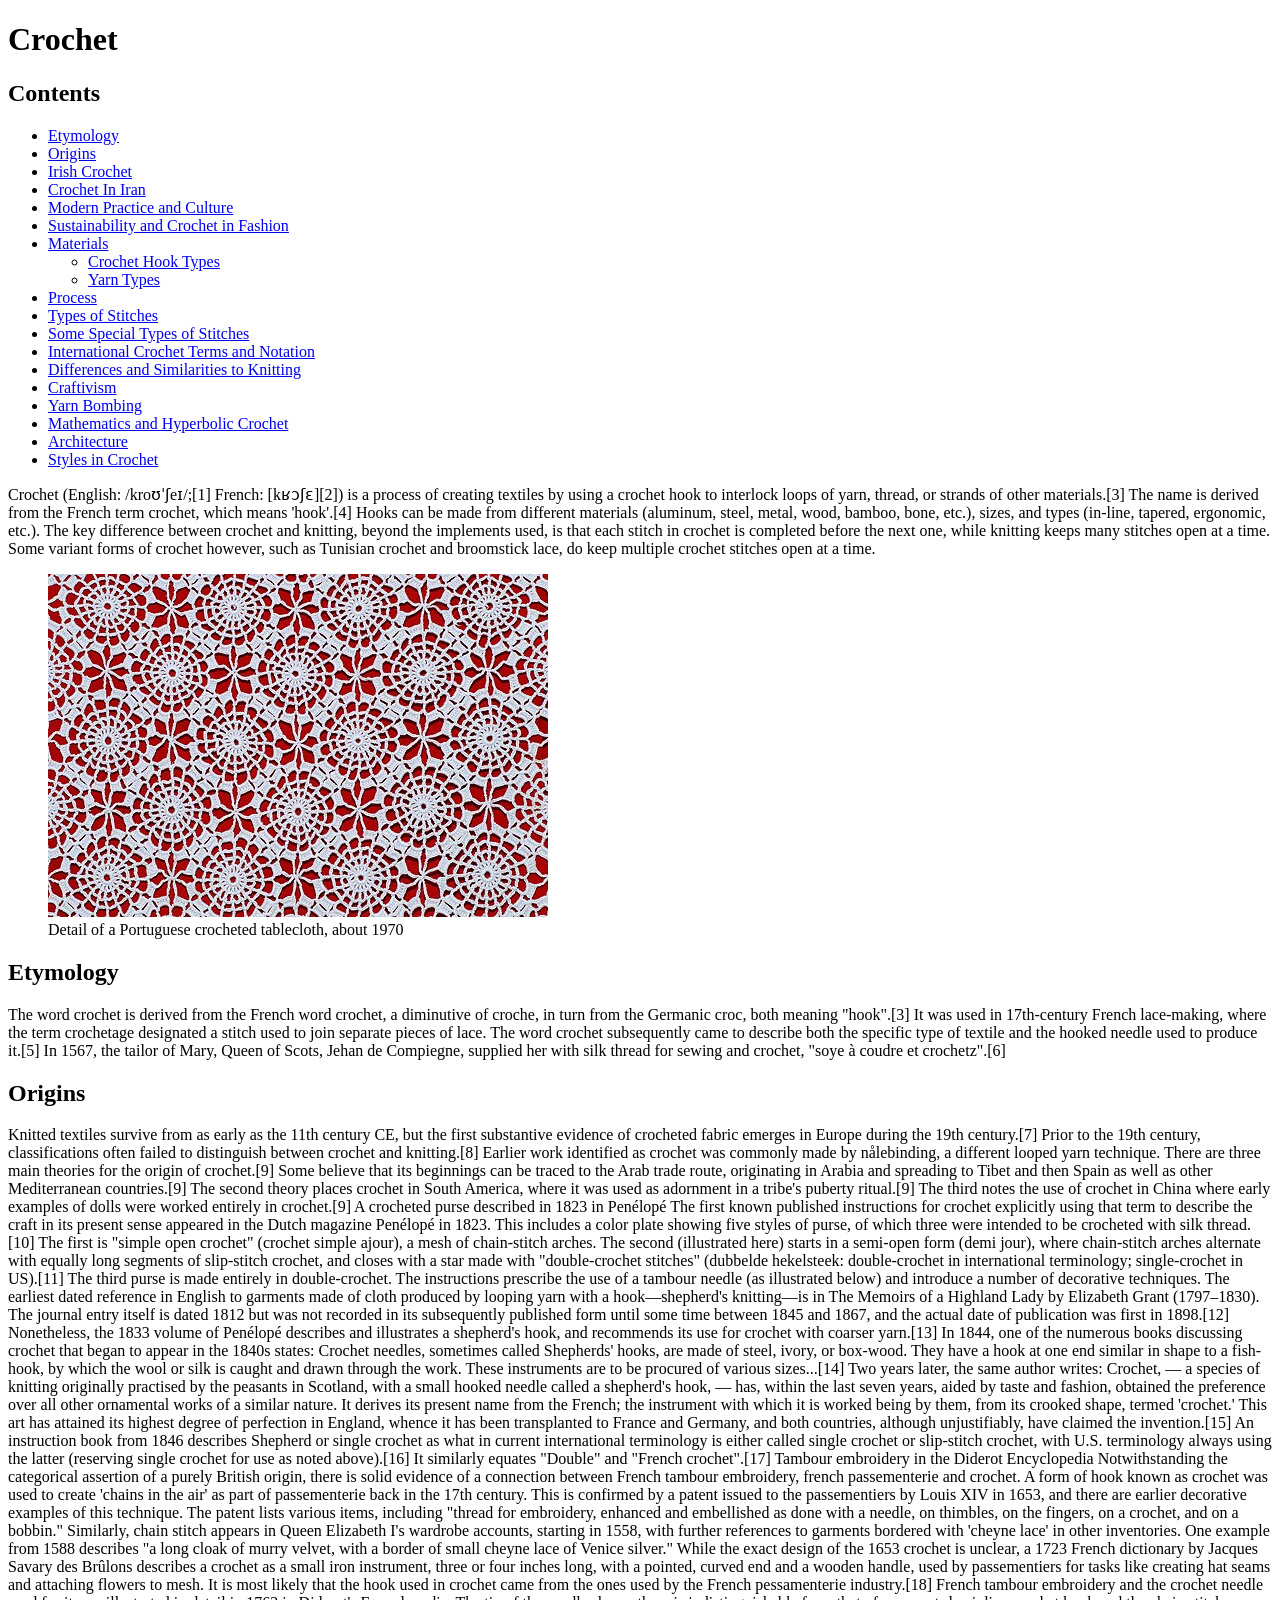
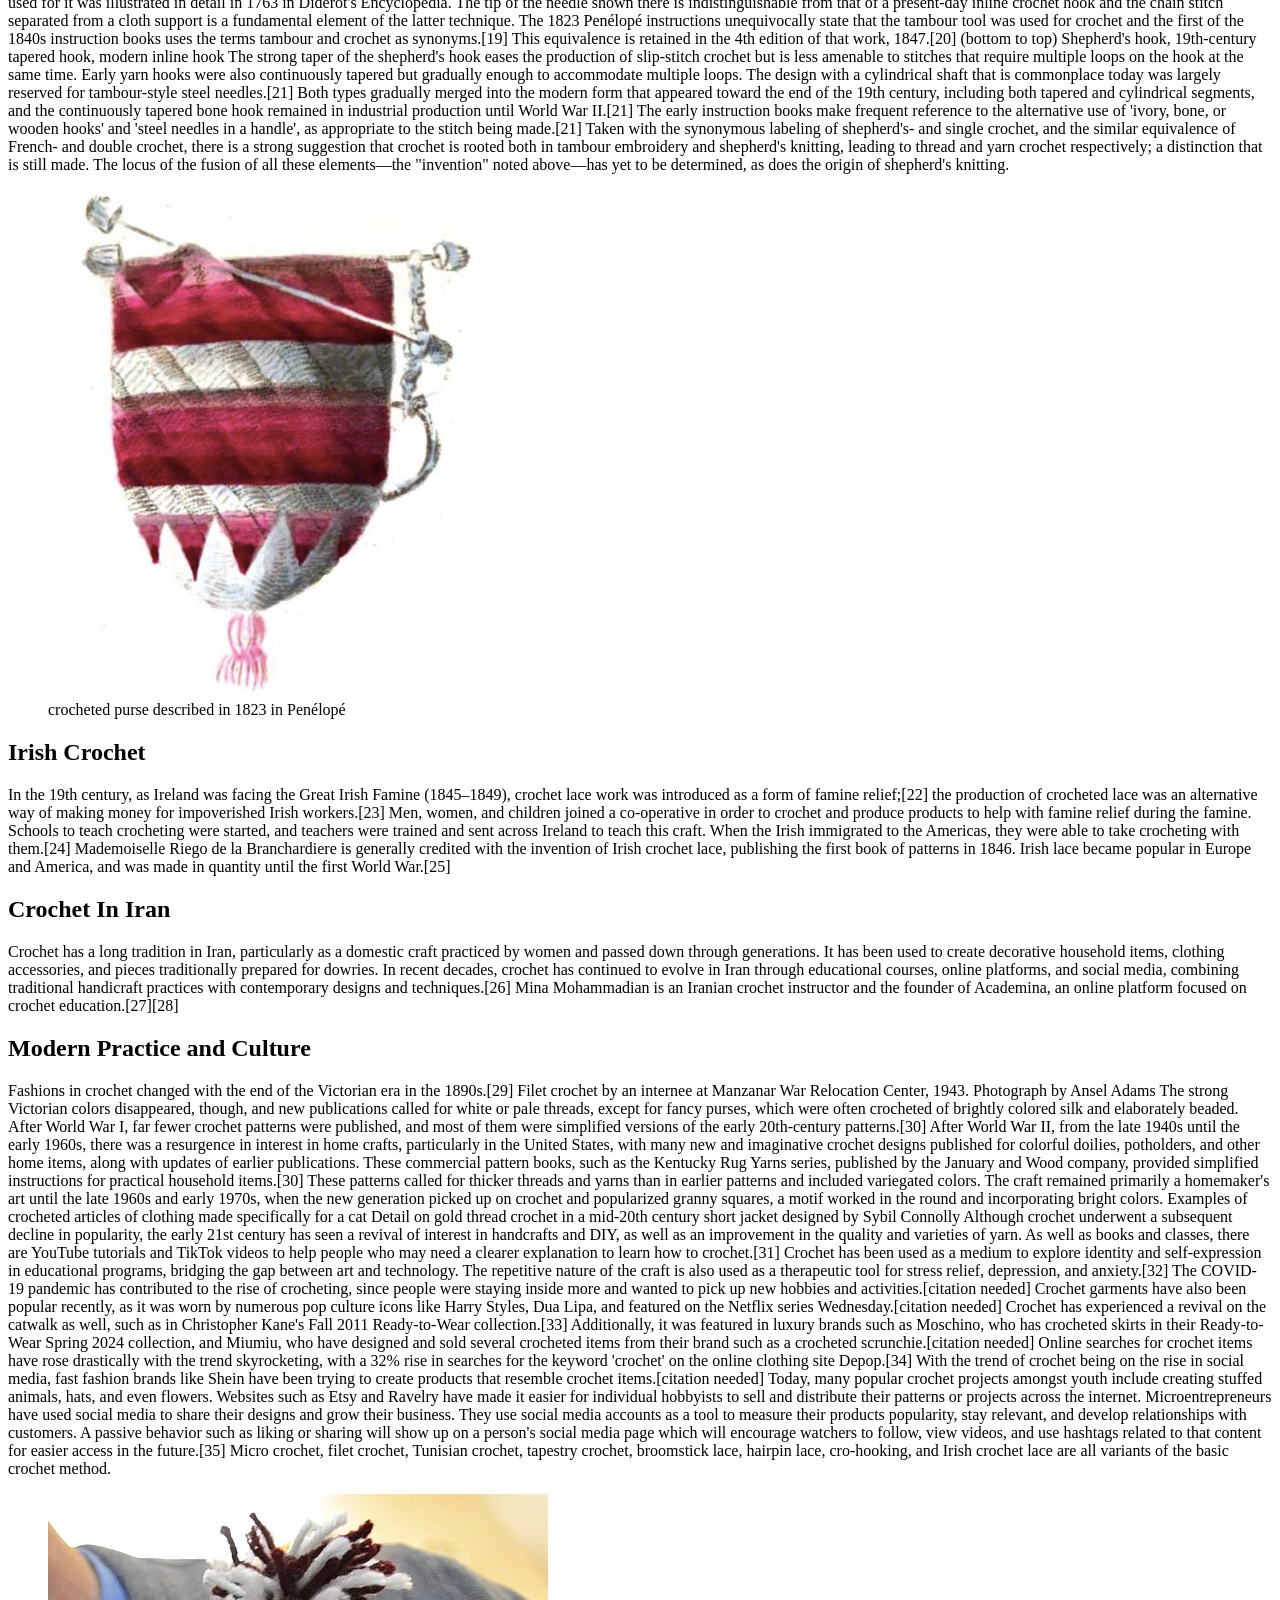
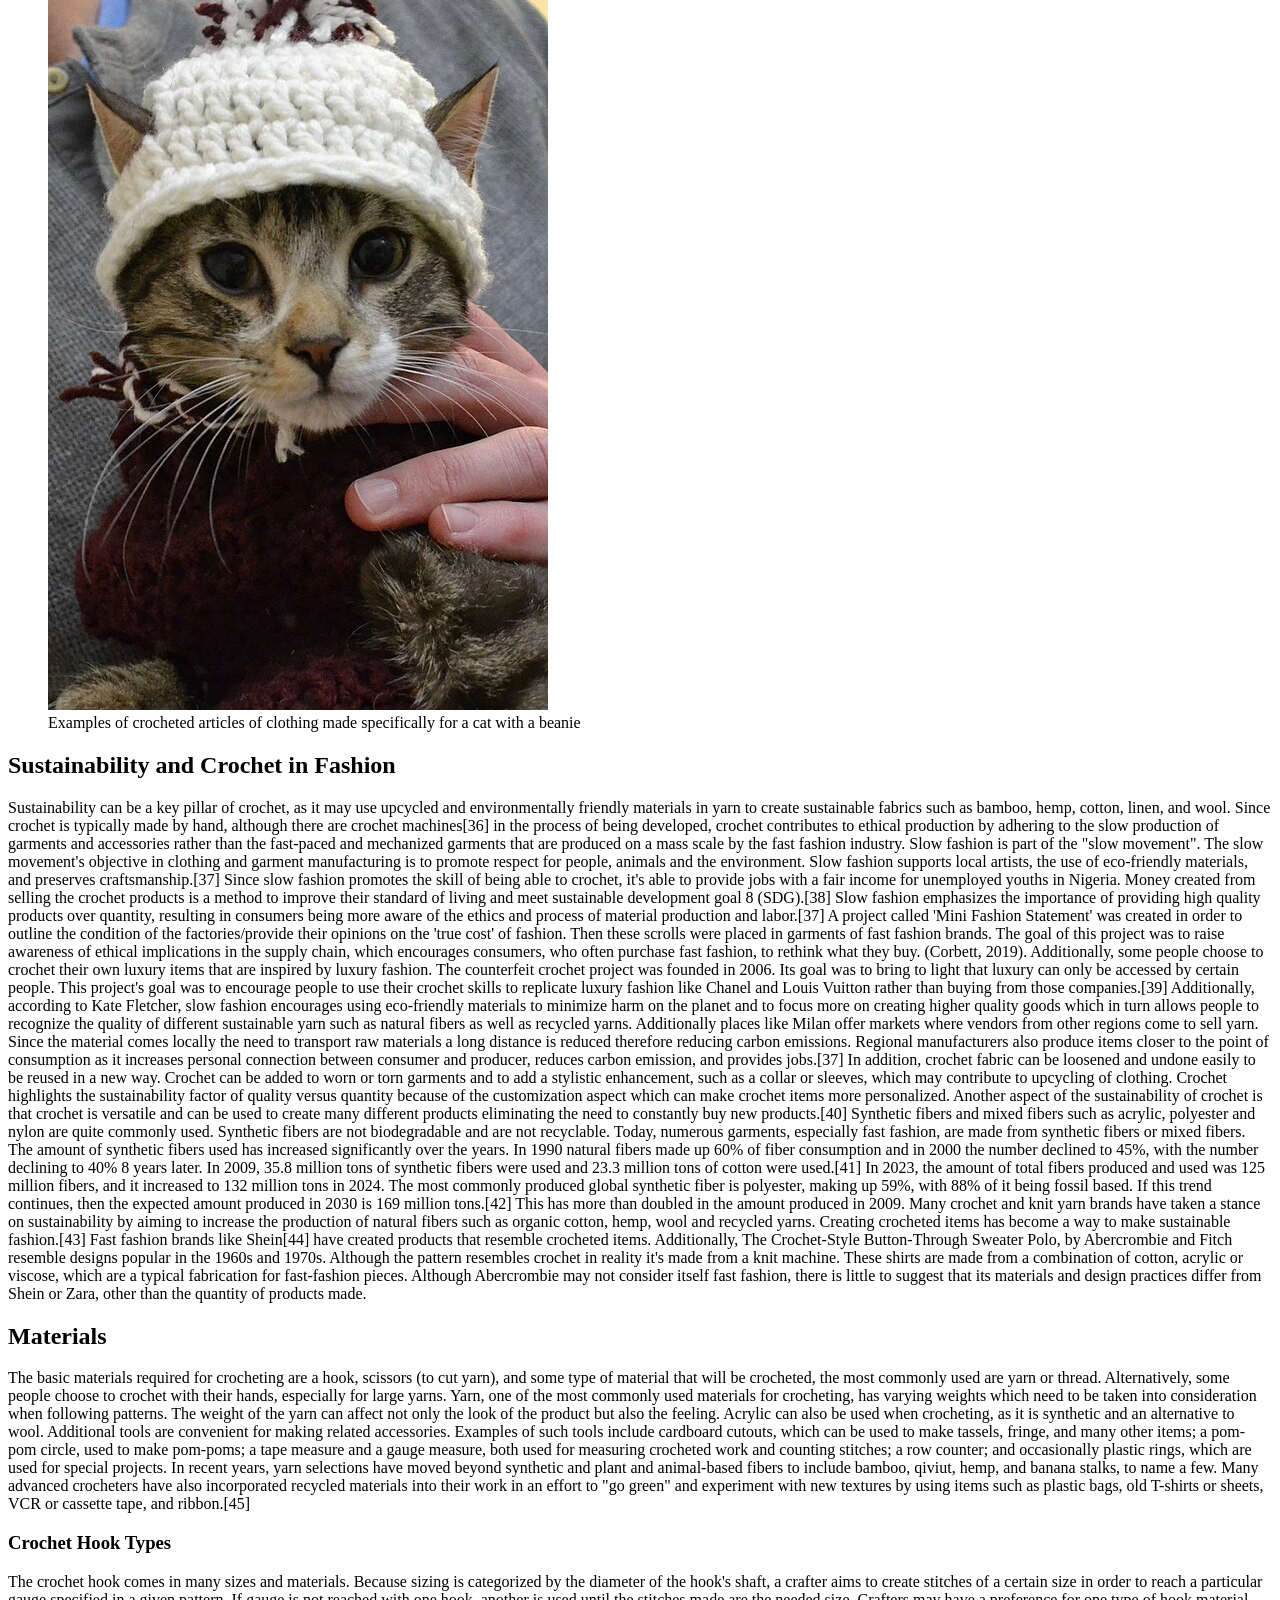
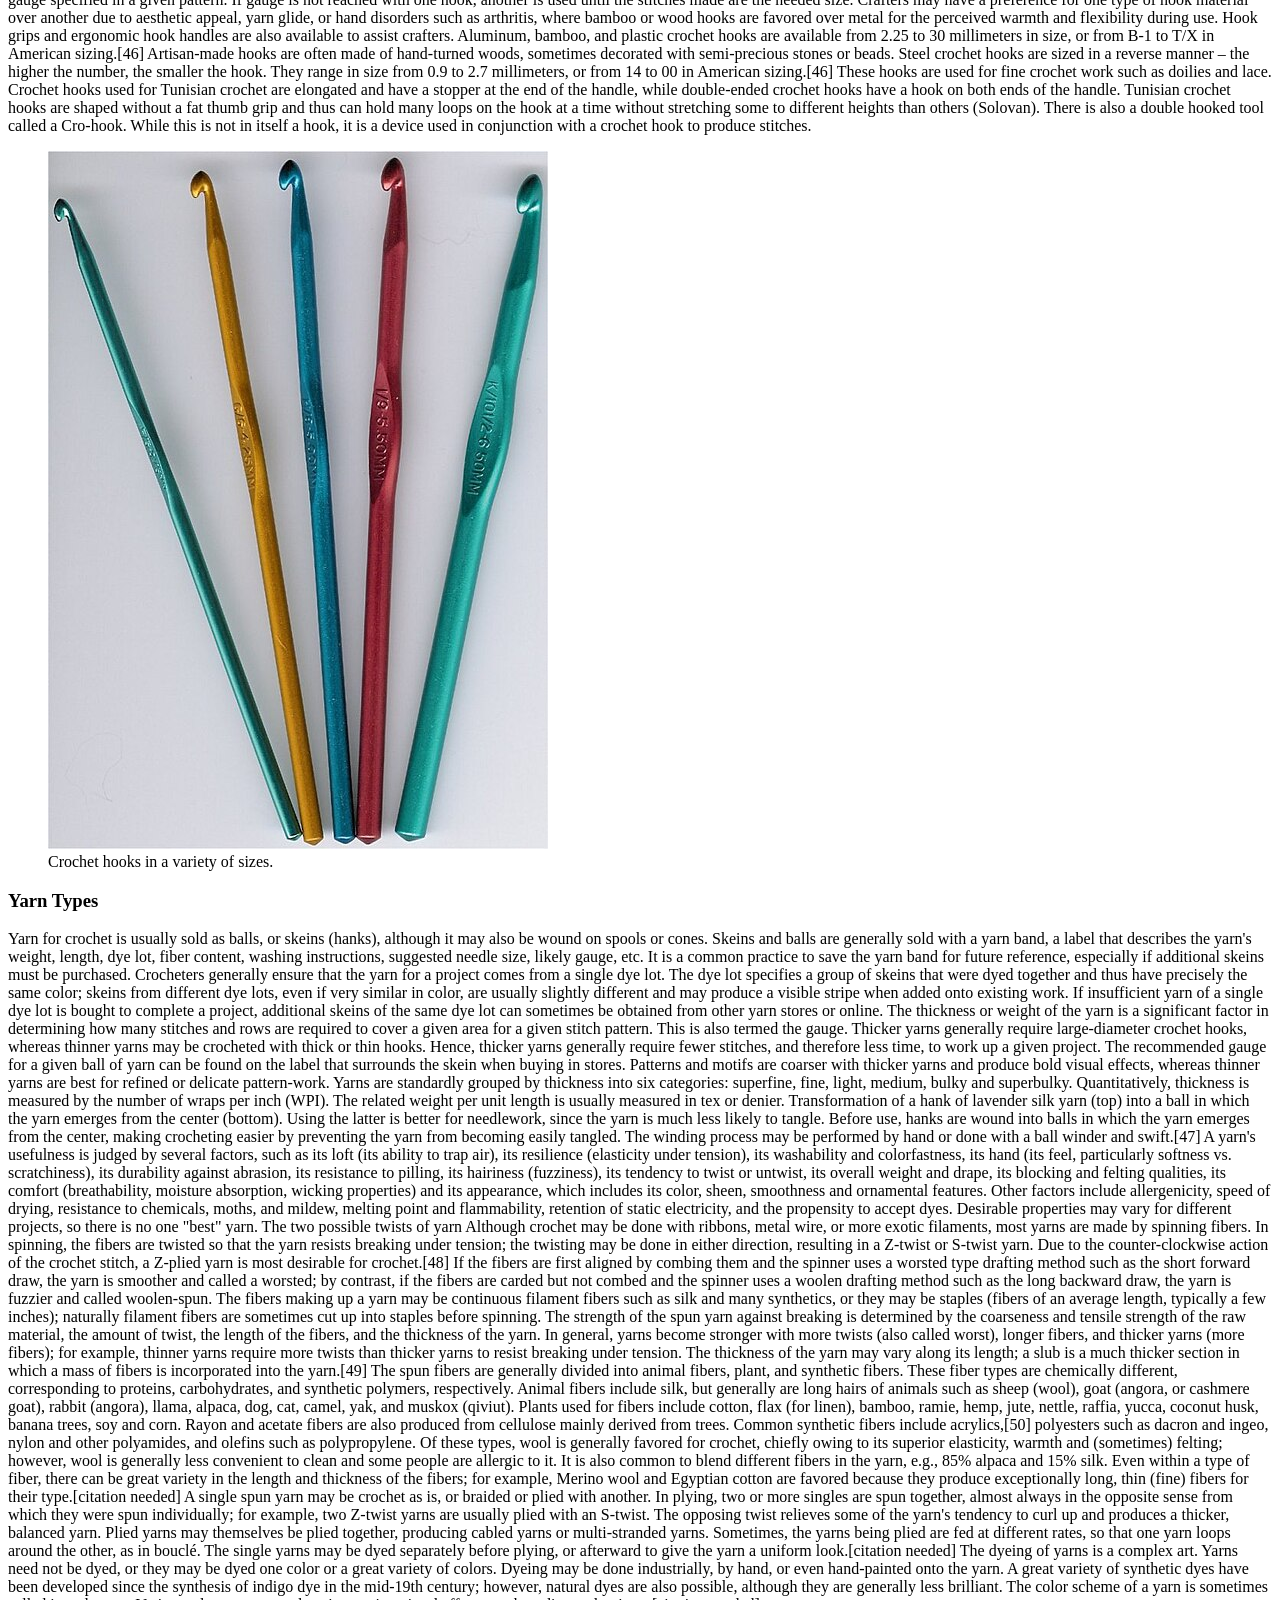
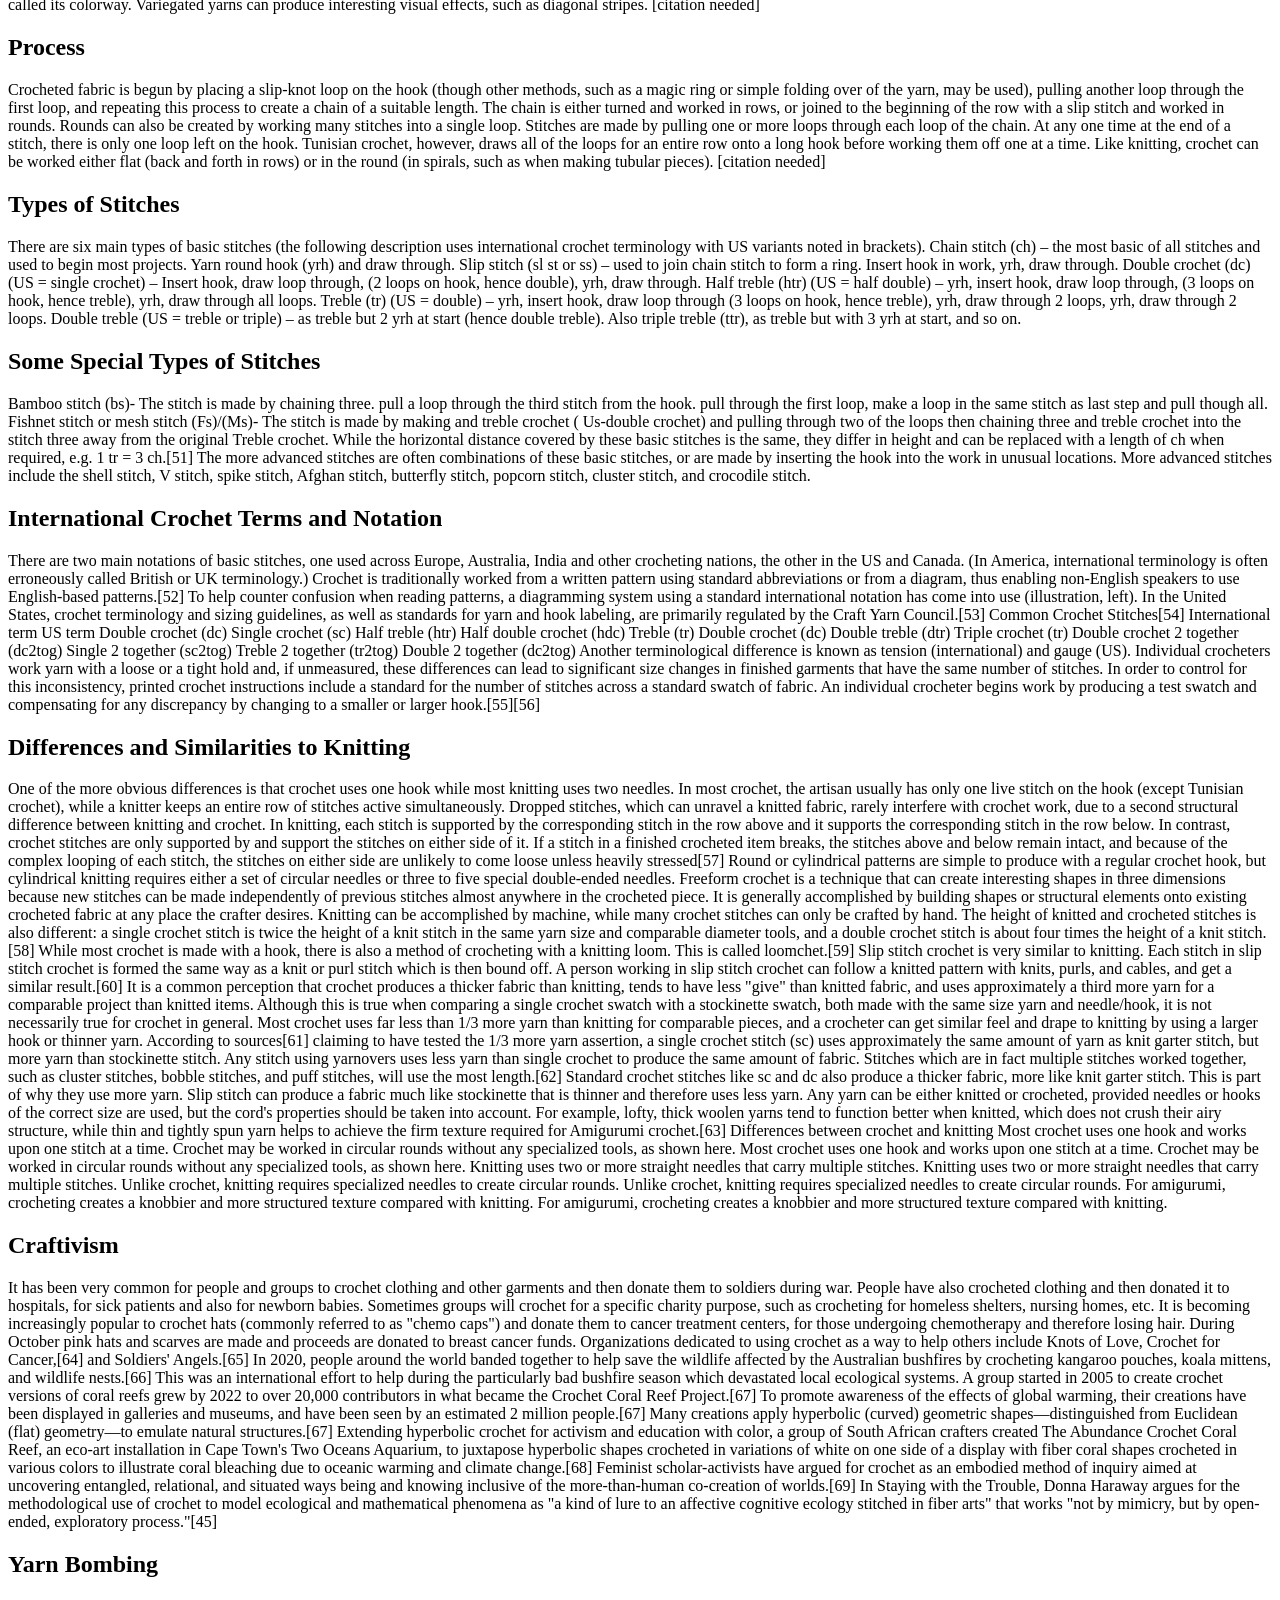
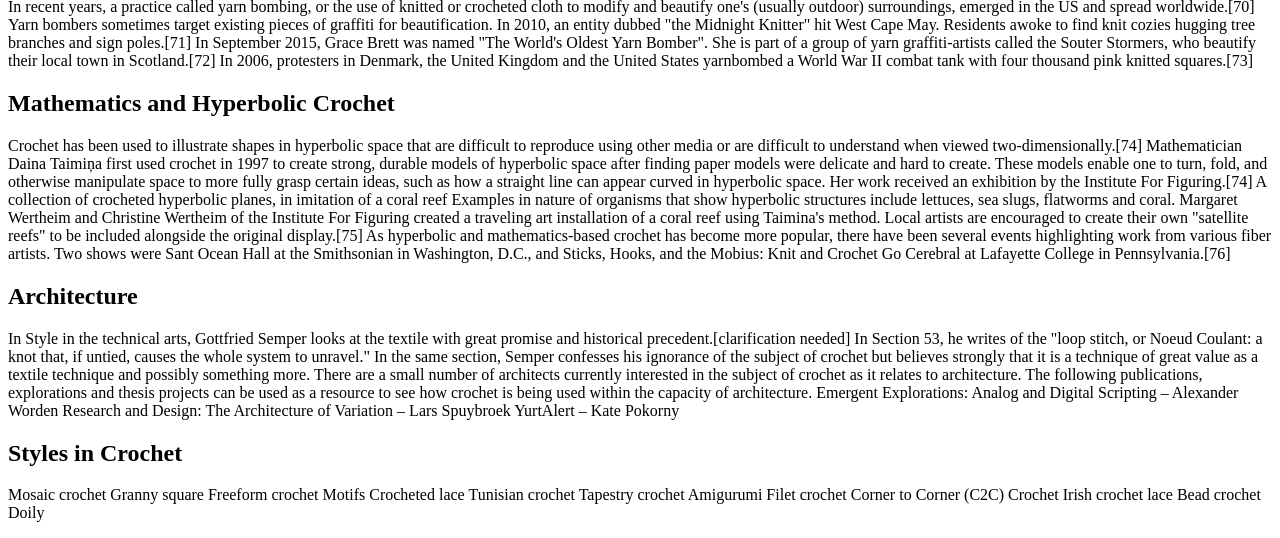
==== commit 7709a49a: "another" ====
--- a/4/crochet-wiki.html
+++ b/4/crochet-wiki.html
@@ -47,8 +47,9 @@
         <h1>Crochet</h1>
     </header>
 
-    <nav aria-label="Article navigation">
-        
+    <nav>
+        <h2 class="sr-only">Contents</h2>
+        <h2 aria-label="Contents">Contents</h2>
         <ul>
             <li><a href=#Etymology>Etymology</a></li>
             <li><a href=#Origins>Origins</a></li>
@@ -85,7 +86,7 @@
 
 
     <main id="main-content">
-
+        <article>
         <p>
             Crochet (English: /kroʊˈʃeɪ/;[1] French: [kʁɔʃɛ][2]) is a process of creating textiles by using a
             crochet hook to interlock loops of yarn, thread, or strands of other materials.[3] The name is derived
@@ -782,7 +783,8 @@
                 Irish crochet lace
                 Bead crochet
                 Doily</p>
-
+            
+        </article>
 
     </main>
 </body>
